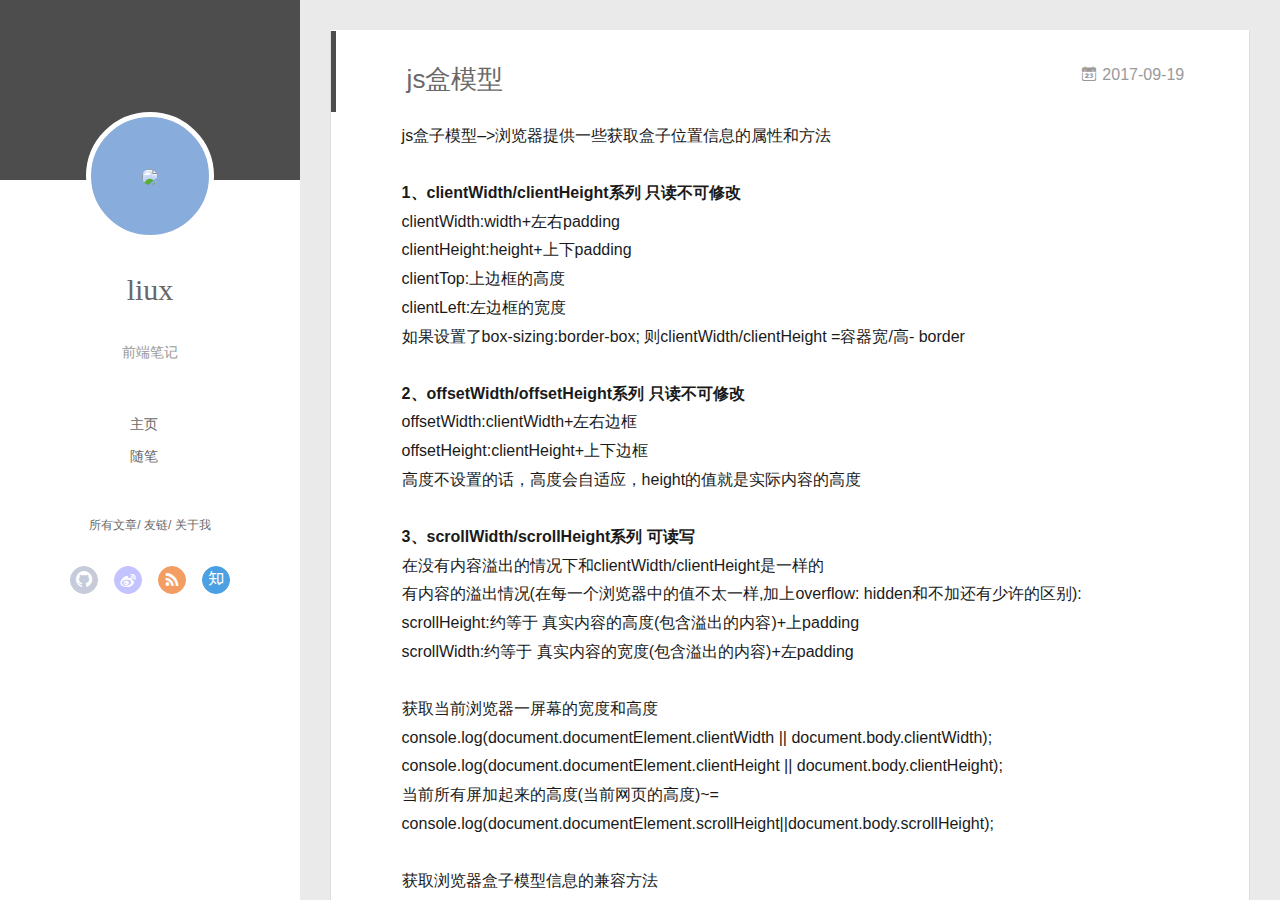
==== index.html @ c4d87fe6 "Site updated: 2017-09-19 15:49:30" ====
<!DOCTYPE html>
<html>
<head>
  <meta charset="utf-8">
  
  <meta name="renderer" content="webkit">
  <meta http-equiv="X-UA-Compatible" content="IE=edge" >
  <link rel="dns-prefetch" href="http://yoursite.com">
  <title>天意</title>
  <meta name="viewport" content="width=device-width, initial-scale=1, maximum-scale=1">
  <meta name="description" content="javaxcipt css3 html5">
<meta property="og:type" content="website">
<meta property="og:title" content="天意">
<meta property="og:url" content="http://yoursite.com/index.html">
<meta property="og:site_name" content="天意">
<meta property="og:description" content="javaxcipt css3 html5">
<meta property="og:locale" content="zh-Hans">
<meta name="twitter:card" content="summary">
<meta name="twitter:title" content="天意">
<meta name="twitter:description" content="javaxcipt css3 html5">
  
    <link rel="alternative" href="/atom.xml" title="天意" type="application/atom+xml">
  
  
    <link rel="icon" href="/favicon.png">
  
  <link rel="stylesheet" type="text/css" href="/./main.507b3a.css">
  <style type="text/css">
  
    #container.show {
      background: linear-gradient(200deg,#a0cfe4,#e8c37e);
    }
  </style>
  

  

</head>

<body>
  <div id="container" q-class="show:isCtnShow">
    <canvas id="anm-canvas" class="anm-canvas"></canvas>
    <div class="left-col" q-class="show:isShow">
      
<div class="overlay" style="background: #4d4d4d"></div>
<div class="intrude-less">
	<header id="header" class="inner">
		<a href="" class="profilepic">
			<img src="http://tva2.sinaimg.cn/crop.0.0.180.180.180/6e7da555jw1e8qgp5bmzyj2050050aa8.jpg" class="js-avatar">
		</a>
		<hgroup>
		  <h1 class="header-author"><a href="">liux</a></h1>
		</hgroup>
		
		<p class="header-subtitle">前端笔记</p>
		

		<nav class="header-menu">
			<ul>
			
				<li><a href="/">主页</a></li>
	        
				<li><a href="/tags/随笔/">随笔</a></li>
	        
			</ul>
		</nav>
		<nav class="header-smart-menu">
    		
    			
    			<a q-on="click: openSlider(e, 'innerArchive')" href="javascript:void(0)">所有文章</a>
    			
            
    			
    			<a q-on="click: openSlider(e, 'friends')" href="javascript:void(0)">友链</a>
    			
            
    			
    			<a q-on="click: openSlider(e, 'aboutme')" href="javascript:void(0)">关于我</a>
    			
            
		</nav>
		<nav class="header-nav">
			<div class="social">
				
					<a class="github" target="_blank" href="#" title="github"><i class="icon-github"></i></a>
		        
					<a class="weibo" target="_blank" href="#" title="weibo"><i class="icon-weibo"></i></a>
		        
					<a class="rss" target="_blank" href="#" title="rss"><i class="icon-rss"></i></a>
		        
					<a class="zhihu" target="_blank" href="#" title="zhihu"><i class="icon-zhihu"></i></a>
		        
			</div>
		</nav>
	</header>		
</div>

    </div>
    <div class="mid-col" q-class="show:isShow,hide:isShow|isFalse">
      
<nav id="mobile-nav">
  	<div class="overlay js-overlay" style="background: #4d4d4d"></div>
	<div class="btnctn js-mobile-btnctn">
  		<div class="slider-trigger list" q-on="click: openSlider(e)"><i class="icon icon-sort"></i></div>
	</div>
	<div class="intrude-less">
		<header id="header" class="inner">
			<div class="profilepic">
				<img src="http://tva2.sinaimg.cn/crop.0.0.180.180.180/6e7da555jw1e8qgp5bmzyj2050050aa8.jpg" class="js-avatar">
			</div>
			<hgroup>
			  <h1 class="header-author js-header-author">liux</h1>
			</hgroup>
			
			<p class="header-subtitle"><i class="icon icon-quo-left"></i>前端笔记<i class="icon icon-quo-right"></i></p>
			
			
			
				
			
				
			
			
			
			<nav class="header-nav">
				<div class="social">
					
						<a class="github" target="_blank" href="#" title="github"><i class="icon-github"></i></a>
			        
						<a class="weibo" target="_blank" href="#" title="weibo"><i class="icon-weibo"></i></a>
			        
						<a class="rss" target="_blank" href="#" title="rss"><i class="icon-rss"></i></a>
			        
						<a class="zhihu" target="_blank" href="#" title="zhihu"><i class="icon-zhihu"></i></a>
			        
				</div>
			</nav>

			<nav class="header-menu js-header-menu">
				<ul style="width: 50%">
				
				
					<li style="width: 50%"><a href="/">主页</a></li>
		        
					<li style="width: 50%"><a href="/tags/随笔/">随笔</a></li>
		        
				</ul>
			</nav>
		</header>				
	</div>
	<div class="mobile-mask" style="display:none" q-show="isShow"></div>
</nav>

      <div id="wrapper" class="body-wrap">
        <div class="menu-l">
          <div class="canvas-wrap">
            <canvas data-colors="#eaeaea" data-sectionHeight="100" data-contentId="js-content" id="myCanvas1" class="anm-canvas"></canvas>
          </div>
          <div id="js-content" class="content-ll">
            
  
    <article id="post-js盒模型" class="article article-type-post  article-index" itemscope itemprop="blogPost">
  <div class="article-inner">
    
      <header class="article-header">
        
  
    <h1 itemprop="name">
      <a class="article-title" href="/2017/09/undefined/js盒模型/">js盒模型</a>
    </h1>
  

        
        <a href="/2017/09/undefined/js盒模型/" class="archive-article-date">
  	<time datetime="2017-09-19T07:44:47.000Z" itemprop="datePublished"><i class="icon-calendar icon"></i>2017-09-19</time>
</a>
        
      </header>
    
    <div class="article-entry" itemprop="articleBody">
      
        <p>js盒子模型–&gt;浏览器提供一些获取盒子位置信息的属性和方法</p>
<p><strong>1、clientWidth/clientHeight系列 只读不可修改</strong><br>clientWidth:width+左右padding<br>clientHeight:height+上下padding<br>clientTop:上边框的高度<br>clientLeft:左边框的宽度<br>如果设置了box-sizing:border-box; 则clientWidth/clientHeight =容器宽/高- border</p>
<p><strong>2、offsetWidth/offsetHeight系列 只读不可修改</strong><br>offsetWidth:clientWidth+左右边框<br>offsetHeight:clientHeight+上下边框<br>高度不设置的话，高度会自适应，height的值就是实际内容的高度</p>
<p><strong>3、scrollWidth/scrollHeight系列 可读写</strong><br>在没有内容溢出的情况下和clientWidth/clientHeight是一样的<br>有内容的溢出情况(在每一个浏览器中的值不太一样,加上overflow: hidden和不加还有少许的区别):<br>scrollHeight:约等于 真实内容的高度(包含溢出的内容)+上padding<br>scrollWidth:约等于 真实内容的宽度(包含溢出的内容)+左padding</p>
<p>获取当前浏览器一屏幕的宽度和高度<br>console.log(document.documentElement.clientWidth || document.body.clientWidth);<br>console.log(document.documentElement.clientHeight || document.body.clientHeight);<br>当前所有屏加起来的高度(当前网页的高度)~=<br>console.log(document.documentElement.scrollHeight||document.body.scrollHeight);</p>
<p>获取浏览器盒子模型信息的兼容方法<br><figure class="highlight javascript"><table><tr><td class="gutter"><pre><div class="line">1</div><div class="line">2</div><div class="line">3</div><div class="line">4</div><div class="line">5</div><div class="line">6</div><div class="line">7</div><div class="line">8</div></pre></td><td class="code"><pre><div class="line"> <span class="function"><span class="keyword">function</span> <span class="title">win</span>(<span class="params">attr, value</span>) </span>&#123;</div><div class="line">    <span class="keyword">if</span> (<span class="keyword">typeof</span> value === <span class="string">"undefined"</span>) &#123;</div><div class="line">        <span class="keyword">return</span> <span class="built_in">document</span>.documentElement[attr] || <span class="built_in">document</span>.body[attr];</div><div class="line">    &#125; <span class="keyword">else</span> &#123;</div><div class="line">        <span class="built_in">document</span>.documentElement[attr] = value;</div><div class="line">        <span class="built_in">document</span>.body[attr] = value</div><div class="line">    &#125;</div><div class="line">&#125;</div></pre></td></tr></table></figure></p>

      

      
    </div>
    <div class="article-info article-info-index">
      
      
      

      
        <p class="article-more-link">
          <a class="article-more-a" href="/2017/09/undefined/js盒模型/">展开全文 >></a>
        </p>
      

      
      <div class="clearfix"></div>
    </div>
  </div>
</article>

<aside class="wrap-side-operation">
    <div class="mod-side-operation">
        
        <div class="jump-container" id="js-jump-container" style="display:none;">
            <a href="javascript:void(0)" class="mod-side-operation__jump-to-top">
                <i class="icon-font icon-back"></i>
            </a>
            <div id="js-jump-plan-container" class="jump-plan-container" style="top: -11px;">
                <i class="icon-font icon-plane jump-plane"></i>
            </div>
        </div>
        
        
    </div>
</aside>




  
  


          </div>
        </div>
      </div>
      <footer id="footer">
  <div class="outer">
    <div id="footer-info">
    	<div class="footer-left">
    		&copy; 2017 liux
    	</div>
      	<div class="footer-right">
      		<a href="http://hexo.io/" target="_blank">Hexo</a>  Theme <a href="https://github.com/litten/hexo-theme-yilia" target="_blank">Yilia</a> by Litten
      	</div>
    </div>
  </div>
</footer>
    </div>
    <script>
	var yiliaConfig = {
		mathjax: false,
		isHome: true,
		isPost: false,
		isArchive: false,
		isTag: false,
		isCategory: false,
		open_in_new: false,
		toc_hide_index: true,
		root: "/",
		innerArchive: true,
		showTags: false
	}
</script>

<script>!function(t){function n(e){if(r[e])return r[e].exports;var i=r[e]={exports:{},id:e,loaded:!1};return t[e].call(i.exports,i,i.exports,n),i.loaded=!0,i.exports}var r={};n.m=t,n.c=r,n.p="./",n(0)}([function(t,n,r){r(195),t.exports=r(191)},function(t,n,r){var e=r(3),i=r(52),o=r(27),u=r(28),c=r(53),f="prototype",a=function(t,n,r){var s,l,h,v,p=t&a.F,d=t&a.G,y=t&a.S,g=t&a.P,b=t&a.B,m=d?e:y?e[n]||(e[n]={}):(e[n]||{})[f],x=d?i:i[n]||(i[n]={}),w=x[f]||(x[f]={});d&&(r=n);for(s in r)l=!p&&m&&void 0!==m[s],h=(l?m:r)[s],v=b&&l?c(h,e):g&&"function"==typeof h?c(Function.call,h):h,m&&u(m,s,h,t&a.U),x[s]!=h&&o(x,s,v),g&&w[s]!=h&&(w[s]=h)};e.core=i,a.F=1,a.G=2,a.S=4,a.P=8,a.B=16,a.W=32,a.U=64,a.R=128,t.exports=a},function(t,n,r){var e=r(6);t.exports=function(t){if(!e(t))throw TypeError(t+" is not an object!");return t}},function(t,n){var r=t.exports="undefined"!=typeof window&&window.Math==Math?window:"undefined"!=typeof self&&self.Math==Math?self:Function("return this")();"number"==typeof __g&&(__g=r)},function(t,n){t.exports=function(t){try{return!!t()}catch(t){return!0}}},function(t,n){var r=t.exports="undefined"!=typeof window&&window.Math==Math?window:"undefined"!=typeof self&&self.Math==Math?self:Function("return this")();"number"==typeof __g&&(__g=r)},function(t,n){t.exports=function(t){return"object"==typeof t?null!==t:"function"==typeof t}},function(t,n,r){var e=r(126)("wks"),i=r(76),o=r(3).Symbol,u="function"==typeof o;(t.exports=function(t){return e[t]||(e[t]=u&&o[t]||(u?o:i)("Symbol."+t))}).store=e},function(t,n){var r={}.hasOwnProperty;t.exports=function(t,n){return r.call(t,n)}},function(t,n,r){var e=r(94),i=r(33);t.exports=function(t){return e(i(t))}},function(t,n,r){t.exports=!r(4)(function(){return 7!=Object.defineProperty({},"a",{get:function(){return 7}}).a})},function(t,n,r){var e=r(2),i=r(167),o=r(50),u=Object.defineProperty;n.f=r(10)?Object.defineProperty:function(t,n,r){if(e(t),n=o(n,!0),e(r),i)try{return u(t,n,r)}catch(t){}if("get"in r||"set"in r)throw TypeError("Accessors not supported!");return"value"in r&&(t[n]=r.value),t}},function(t,n,r){t.exports=!r(18)(function(){return 7!=Object.defineProperty({},"a",{get:function(){return 7}}).a})},function(t,n,r){var e=r(14),i=r(22);t.exports=r(12)?function(t,n,r){return e.f(t,n,i(1,r))}:function(t,n,r){return t[n]=r,t}},function(t,n,r){var e=r(20),i=r(58),o=r(42),u=Object.defineProperty;n.f=r(12)?Object.defineProperty:function(t,n,r){if(e(t),n=o(n,!0),e(r),i)try{return u(t,n,r)}catch(t){}if("get"in r||"set"in r)throw TypeError("Accessors not supported!");return"value"in r&&(t[n]=r.value),t}},function(t,n,r){var e=r(40)("wks"),i=r(23),o=r(5).Symbol,u="function"==typeof o;(t.exports=function(t){return e[t]||(e[t]=u&&o[t]||(u?o:i)("Symbol."+t))}).store=e},function(t,n,r){var e=r(67),i=Math.min;t.exports=function(t){return t>0?i(e(t),9007199254740991):0}},function(t,n,r){var e=r(46);t.exports=function(t){return Object(e(t))}},function(t,n){t.exports=function(t){try{return!!t()}catch(t){return!0}}},function(t,n,r){var e=r(63),i=r(34);t.exports=Object.keys||function(t){return e(t,i)}},function(t,n,r){var e=r(21);t.exports=function(t){if(!e(t))throw TypeError(t+" is not an object!");return t}},function(t,n){t.exports=function(t){return"object"==typeof t?null!==t:"function"==typeof t}},function(t,n){t.exports=function(t,n){return{enumerable:!(1&t),configurable:!(2&t),writable:!(4&t),value:n}}},function(t,n){var r=0,e=Math.random();t.exports=function(t){return"Symbol(".concat(void 0===t?"":t,")_",(++r+e).toString(36))}},function(t,n){var r={}.hasOwnProperty;t.exports=function(t,n){return r.call(t,n)}},function(t,n){var r=t.exports={version:"2.4.0"};"number"==typeof __e&&(__e=r)},function(t,n){t.exports=function(t){if("function"!=typeof t)throw TypeError(t+" is not a function!");return t}},function(t,n,r){var e=r(11),i=r(66);t.exports=r(10)?function(t,n,r){return e.f(t,n,i(1,r))}:function(t,n,r){return t[n]=r,t}},function(t,n,r){var e=r(3),i=r(27),o=r(24),u=r(76)("src"),c="toString",f=Function[c],a=(""+f).split(c);r(52).inspectSource=function(t){return f.call(t)},(t.exports=function(t,n,r,c){var f="function"==typeof r;f&&(o(r,"name")||i(r,"name",n)),t[n]!==r&&(f&&(o(r,u)||i(r,u,t[n]?""+t[n]:a.join(String(n)))),t===e?t[n]=r:c?t[n]?t[n]=r:i(t,n,r):(delete t[n],i(t,n,r)))})(Function.prototype,c,function(){return"function"==typeof this&&this[u]||f.call(this)})},function(t,n,r){var e=r(1),i=r(4),o=r(46),u=function(t,n,r,e){var i=String(o(t)),u="<"+n;return""!==r&&(u+=" "+r+'="'+String(e).replace(/"/g,"&quot;")+'"'),u+">"+i+"</"+n+">"};t.exports=function(t,n){var r={};r[t]=n(u),e(e.P+e.F*i(function(){var n=""[t]('"');return n!==n.toLowerCase()||n.split('"').length>3}),"String",r)}},function(t,n,r){var e=r(115),i=r(46);t.exports=function(t){return e(i(t))}},function(t,n,r){var e=r(116),i=r(66),o=r(30),u=r(50),c=r(24),f=r(167),a=Object.getOwnPropertyDescriptor;n.f=r(10)?a:function(t,n){if(t=o(t),n=u(n,!0),f)try{return a(t,n)}catch(t){}if(c(t,n))return i(!e.f.call(t,n),t[n])}},function(t,n,r){var e=r(24),i=r(17),o=r(145)("IE_PROTO"),u=Object.prototype;t.exports=Object.getPrototypeOf||function(t){return t=i(t),e(t,o)?t[o]:"function"==typeof t.constructor&&t instanceof t.constructor?t.constructor.prototype:t instanceof Object?u:null}},function(t,n){t.exports=function(t){if(void 0==t)throw TypeError("Can't call method on  "+t);return t}},function(t,n){t.exports="constructor,hasOwnProperty,isPrototypeOf,propertyIsEnumerable,toLocaleString,toString,valueOf".split(",")},function(t,n){t.exports={}},function(t,n){t.exports=!0},function(t,n){n.f={}.propertyIsEnumerable},function(t,n,r){var e=r(14).f,i=r(8),o=r(15)("toStringTag");t.exports=function(t,n,r){t&&!i(t=r?t:t.prototype,o)&&e(t,o,{configurable:!0,value:n})}},function(t,n,r){var e=r(40)("keys"),i=r(23);t.exports=function(t){return e[t]||(e[t]=i(t))}},function(t,n,r){var e=r(5),i="__core-js_shared__",o=e[i]||(e[i]={});t.exports=function(t){return o[t]||(o[t]={})}},function(t,n){var r=Math.ceil,e=Math.floor;t.exports=function(t){return isNaN(t=+t)?0:(t>0?e:r)(t)}},function(t,n,r){var e=r(21);t.exports=function(t,n){if(!e(t))return t;var r,i;if(n&&"function"==typeof(r=t.toString)&&!e(i=r.call(t)))return i;if("function"==typeof(r=t.valueOf)&&!e(i=r.call(t)))return i;if(!n&&"function"==typeof(r=t.toString)&&!e(i=r.call(t)))return i;throw TypeError("Can't convert object to primitive value")}},function(t,n,r){var e=r(5),i=r(25),o=r(36),u=r(44),c=r(14).f;t.exports=function(t){var n=i.Symbol||(i.Symbol=o?{}:e.Symbol||{});"_"==t.charAt(0)||t in n||c(n,t,{value:u.f(t)})}},function(t,n,r){n.f=r(15)},function(t,n){var r={}.toString;t.exports=function(t){return r.call(t).slice(8,-1)}},function(t,n){t.exports=function(t){if(void 0==t)throw TypeError("Can't call method on  "+t);return t}},function(t,n,r){var e=r(4);t.exports=function(t,n){return!!t&&e(function(){n?t.call(null,function(){},1):t.call(null)})}},function(t,n,r){var e=r(53),i=r(115),o=r(17),u=r(16),c=r(203);t.exports=function(t,n){var r=1==t,f=2==t,a=3==t,s=4==t,l=6==t,h=5==t||l,v=n||c;return function(n,c,p){for(var d,y,g=o(n),b=i(g),m=e(c,p,3),x=u(b.length),w=0,S=r?v(n,x):f?v(n,0):void 0;x>w;w++)if((h||w in b)&&(d=b[w],y=m(d,w,g),t))if(r)S[w]=y;else if(y)switch(t){case 3:return!0;case 5:return d;case 6:return w;case 2:S.push(d)}else if(s)return!1;return l?-1:a||s?s:S}}},function(t,n,r){var e=r(1),i=r(52),o=r(4);t.exports=function(t,n){var r=(i.Object||{})[t]||Object[t],u={};u[t]=n(r),e(e.S+e.F*o(function(){r(1)}),"Object",u)}},function(t,n,r){var e=r(6);t.exports=function(t,n){if(!e(t))return t;var r,i;if(n&&"function"==typeof(r=t.toString)&&!e(i=r.call(t)))return i;if("function"==typeof(r=t.valueOf)&&!e(i=r.call(t)))return i;if(!n&&"function"==typeof(r=t.toString)&&!e(i=r.call(t)))return i;throw TypeError("Can't convert object to primitive value")}},function(t,n,r){var e=r(5),i=r(25),o=r(91),u=r(13),c="prototype",f=function(t,n,r){var a,s,l,h=t&f.F,v=t&f.G,p=t&f.S,d=t&f.P,y=t&f.B,g=t&f.W,b=v?i:i[n]||(i[n]={}),m=b[c],x=v?e:p?e[n]:(e[n]||{})[c];v&&(r=n);for(a in r)(s=!h&&x&&void 0!==x[a])&&a in b||(l=s?x[a]:r[a],b[a]=v&&"function"!=typeof x[a]?r[a]:y&&s?o(l,e):g&&x[a]==l?function(t){var n=function(n,r,e){if(this instanceof t){switch(arguments.length){case 0:return new t;case 1:return new t(n);case 2:return new t(n,r)}return new t(n,r,e)}return t.apply(this,arguments)};return n[c]=t[c],n}(l):d&&"function"==typeof l?o(Function.call,l):l,d&&((b.virtual||(b.virtual={}))[a]=l,t&f.R&&m&&!m[a]&&u(m,a,l)))};f.F=1,f.G=2,f.S=4,f.P=8,f.B=16,f.W=32,f.U=64,f.R=128,t.exports=f},function(t,n){var r=t.exports={version:"2.4.0"};"number"==typeof __e&&(__e=r)},function(t,n,r){var e=r(26);t.exports=function(t,n,r){if(e(t),void 0===n)return t;switch(r){case 1:return function(r){return t.call(n,r)};case 2:return function(r,e){return t.call(n,r,e)};case 3:return function(r,e,i){return t.call(n,r,e,i)}}return function(){return t.apply(n,arguments)}}},function(t,n,r){var e=r(183),i=r(1),o=r(126)("metadata"),u=o.store||(o.store=new(r(186))),c=function(t,n,r){var i=u.get(t);if(!i){if(!r)return;u.set(t,i=new e)}var o=i.get(n);if(!o){if(!r)return;i.set(n,o=new e)}return o},f=function(t,n,r){var e=c(n,r,!1);return void 0!==e&&e.has(t)},a=function(t,n,r){var e=c(n,r,!1);return void 0===e?void 0:e.get(t)},s=function(t,n,r,e){c(r,e,!0).set(t,n)},l=function(t,n){var r=c(t,n,!1),e=[];return r&&r.forEach(function(t,n){e.push(n)}),e},h=function(t){return void 0===t||"symbol"==typeof t?t:String(t)},v=function(t){i(i.S,"Reflect",t)};t.exports={store:u,map:c,has:f,get:a,set:s,keys:l,key:h,exp:v}},function(t,n,r){"use strict";if(r(10)){var e=r(69),i=r(3),o=r(4),u=r(1),c=r(127),f=r(152),a=r(53),s=r(68),l=r(66),h=r(27),v=r(73),p=r(67),d=r(16),y=r(75),g=r(50),b=r(24),m=r(180),x=r(114),w=r(6),S=r(17),_=r(137),O=r(70),E=r(32),P=r(71).f,j=r(154),F=r(76),M=r(7),A=r(48),N=r(117),T=r(146),I=r(155),k=r(80),L=r(123),R=r(74),C=r(130),W=r(160),D=r(11),U=r(31),G=D.f,B=U.f,V=i.RangeError,z=i.TypeError,q=i.Uint8Array,K="ArrayBuffer",Y="Shared"+K,J="BYTES_PER_ELEMENT",H="prototype",$=Array[H],X=f.ArrayBuffer,Q=f.DataView,Z=A(0),tt=A(2),nt=A(3),rt=A(4),et=A(5),it=A(6),ot=N(!0),ut=N(!1),ct=I.values,ft=I.keys,at=I.entries,st=$.lastIndexOf,lt=$.reduce,ht=$.reduceRight,vt=$.join,pt=$.sort,dt=$.slice,yt=$.toString,gt=$.toLocaleString,bt=M("iterator"),mt=M("toStringTag"),xt=F("typed_constructor"),wt=F("def_constructor"),St=c.CONSTR,_t=c.TYPED,Ot=c.VIEW,Et="Wrong length!",Pt=A(1,function(t,n){return Tt(T(t,t[wt]),n)}),jt=o(function(){return 1===new q(new Uint16Array([1]).buffer)[0]}),Ft=!!q&&!!q[H].set&&o(function(){new q(1).set({})}),Mt=function(t,n){if(void 0===t)throw z(Et);var r=+t,e=d(t);if(n&&!m(r,e))throw V(Et);return e},At=function(t,n){var r=p(t);if(r<0||r%n)throw V("Wrong offset!");return r},Nt=function(t){if(w(t)&&_t in t)return t;throw z(t+" is not a typed array!")},Tt=function(t,n){if(!(w(t)&&xt in t))throw z("It is not a typed array constructor!");return new t(n)},It=function(t,n){return kt(T(t,t[wt]),n)},kt=function(t,n){for(var r=0,e=n.length,i=Tt(t,e);e>r;)i[r]=n[r++];return i},Lt=function(t,n,r){G(t,n,{get:function(){return this._d[r]}})},Rt=function(t){var n,r,e,i,o,u,c=S(t),f=arguments.length,s=f>1?arguments[1]:void 0,l=void 0!==s,h=j(c);if(void 0!=h&&!_(h)){for(u=h.call(c),e=[],n=0;!(o=u.next()).done;n++)e.push(o.value);c=e}for(l&&f>2&&(s=a(s,arguments[2],2)),n=0,r=d(c.length),i=Tt(this,r);r>n;n++)i[n]=l?s(c[n],n):c[n];return i},Ct=function(){for(var t=0,n=arguments.length,r=Tt(this,n);n>t;)r[t]=arguments[t++];return r},Wt=!!q&&o(function(){gt.call(new q(1))}),Dt=function(){return gt.apply(Wt?dt.call(Nt(this)):Nt(this),arguments)},Ut={copyWithin:function(t,n){return W.call(Nt(this),t,n,arguments.length>2?arguments[2]:void 0)},every:function(t){return rt(Nt(this),t,arguments.length>1?arguments[1]:void 0)},fill:function(t){return C.apply(Nt(this),arguments)},filter:function(t){return It(this,tt(Nt(this),t,arguments.length>1?arguments[1]:void 0))},find:function(t){return et(Nt(this),t,arguments.length>1?arguments[1]:void 0)},findIndex:function(t){return it(Nt(this),t,arguments.length>1?arguments[1]:void 0)},forEach:function(t){Z(Nt(this),t,arguments.length>1?arguments[1]:void 0)},indexOf:function(t){return ut(Nt(this),t,arguments.length>1?arguments[1]:void 0)},includes:function(t){return ot(Nt(this),t,arguments.length>1?arguments[1]:void 0)},join:function(t){return vt.apply(Nt(this),arguments)},lastIndexOf:function(t){return st.apply(Nt(this),arguments)},map:function(t){return Pt(Nt(this),t,arguments.length>1?arguments[1]:void 0)},reduce:function(t){return lt.apply(Nt(this),arguments)},reduceRight:function(t){return ht.apply(Nt(this),arguments)},reverse:function(){for(var t,n=this,r=Nt(n).length,e=Math.floor(r/2),i=0;i<e;)t=n[i],n[i++]=n[--r],n[r]=t;return n},some:function(t){return nt(Nt(this),t,arguments.length>1?arguments[1]:void 0)},sort:function(t){return pt.call(Nt(this),t)},subarray:function(t,n){var r=Nt(this),e=r.length,i=y(t,e);return new(T(r,r[wt]))(r.buffer,r.byteOffset+i*r.BYTES_PER_ELEMENT,d((void 0===n?e:y(n,e))-i))}},Gt=function(t,n){return It(this,dt.call(Nt(this),t,n))},Bt=function(t){Nt(this);var n=At(arguments[1],1),r=this.length,e=S(t),i=d(e.length),o=0;if(i+n>r)throw V(Et);for(;o<i;)this[n+o]=e[o++]},Vt={entries:function(){return at.call(Nt(this))},keys:function(){return ft.call(Nt(this))},values:function(){return ct.call(Nt(this))}},zt=function(t,n){return w(t)&&t[_t]&&"symbol"!=typeof n&&n in t&&String(+n)==String(n)},qt=function(t,n){return zt(t,n=g(n,!0))?l(2,t[n]):B(t,n)},Kt=function(t,n,r){return!(zt(t,n=g(n,!0))&&w(r)&&b(r,"value"))||b(r,"get")||b(r,"set")||r.configurable||b(r,"writable")&&!r.writable||b(r,"enumerable")&&!r.enumerable?G(t,n,r):(t[n]=r.value,t)};St||(U.f=qt,D.f=Kt),u(u.S+u.F*!St,"Object",{getOwnPropertyDescriptor:qt,defineProperty:Kt}),o(function(){yt.call({})})&&(yt=gt=function(){return vt.call(this)});var Yt=v({},Ut);v(Yt,Vt),h(Yt,bt,Vt.values),v(Yt,{slice:Gt,set:Bt,constructor:function(){},toString:yt,toLocaleString:Dt}),Lt(Yt,"buffer","b"),Lt(Yt,"byteOffset","o"),Lt(Yt,"byteLength","l"),Lt(Yt,"length","e"),G(Yt,mt,{get:function(){return this[_t]}}),t.exports=function(t,n,r,f){f=!!f;var a=t+(f?"Clamped":"")+"Array",l="Uint8Array"!=a,v="get"+t,p="set"+t,y=i[a],g=y||{},b=y&&E(y),m=!y||!c.ABV,S={},_=y&&y[H],j=function(t,r){var e=t._d;return e.v[v](r*n+e.o,jt)},F=function(t,r,e){var i=t._d;f&&(e=(e=Math.round(e))<0?0:e>255?255:255&e),i.v[p](r*n+i.o,e,jt)},M=function(t,n){G(t,n,{get:function(){return j(this,n)},set:function(t){return F(this,n,t)},enumerable:!0})};m?(y=r(function(t,r,e,i){s(t,y,a,"_d");var o,u,c,f,l=0,v=0;if(w(r)){if(!(r instanceof X||(f=x(r))==K||f==Y))return _t in r?kt(y,r):Rt.call(y,r);o=r,v=At(e,n);var p=r.byteLength;if(void 0===i){if(p%n)throw V(Et);if((u=p-v)<0)throw V(Et)}else if((u=d(i)*n)+v>p)throw V(Et);c=u/n}else c=Mt(r,!0),u=c*n,o=new X(u);for(h(t,"_d",{b:o,o:v,l:u,e:c,v:new Q(o)});l<c;)M(t,l++)}),_=y[H]=O(Yt),h(_,"constructor",y)):L(function(t){new y(null),new y(t)},!0)||(y=r(function(t,r,e,i){s(t,y,a);var o;return w(r)?r instanceof X||(o=x(r))==K||o==Y?void 0!==i?new g(r,At(e,n),i):void 0!==e?new g(r,At(e,n)):new g(r):_t in r?kt(y,r):Rt.call(y,r):new g(Mt(r,l))}),Z(b!==Function.prototype?P(g).concat(P(b)):P(g),function(t){t in y||h(y,t,g[t])}),y[H]=_,e||(_.constructor=y));var A=_[bt],N=!!A&&("values"==A.name||void 0==A.name),T=Vt.values;h(y,xt,!0),h(_,_t,a),h(_,Ot,!0),h(_,wt,y),(f?new y(1)[mt]==a:mt in _)||G(_,mt,{get:function(){return a}}),S[a]=y,u(u.G+u.W+u.F*(y!=g),S),u(u.S,a,{BYTES_PER_ELEMENT:n,from:Rt,of:Ct}),J in _||h(_,J,n),u(u.P,a,Ut),R(a),u(u.P+u.F*Ft,a,{set:Bt}),u(u.P+u.F*!N,a,Vt),u(u.P+u.F*(_.toString!=yt),a,{toString:yt}),u(u.P+u.F*o(function(){new y(1).slice()}),a,{slice:Gt}),u(u.P+u.F*(o(function(){return[1,2].toLocaleString()!=new y([1,2]).toLocaleString()})||!o(function(){_.toLocaleString.call([1,2])})),a,{toLocaleString:Dt}),k[a]=N?A:T,e||N||h(_,bt,T)}}else t.exports=function(){}},function(t,n){var r={}.toString;t.exports=function(t){return r.call(t).slice(8,-1)}},function(t,n,r){var e=r(21),i=r(5).document,o=e(i)&&e(i.createElement);t.exports=function(t){return o?i.createElement(t):{}}},function(t,n,r){t.exports=!r(12)&&!r(18)(function(){return 7!=Object.defineProperty(r(57)("div"),"a",{get:function(){return 7}}).a})},function(t,n,r){"use strict";var e=r(36),i=r(51),o=r(64),u=r(13),c=r(8),f=r(35),a=r(96),s=r(38),l=r(103),h=r(15)("iterator"),v=!([].keys&&"next"in[].keys()),p="keys",d="values",y=function(){return this};t.exports=function(t,n,r,g,b,m,x){a(r,n,g);var w,S,_,O=function(t){if(!v&&t in F)return F[t];switch(t){case p:case d:return function(){return new r(this,t)}}return function(){return new r(this,t)}},E=n+" Iterator",P=b==d,j=!1,F=t.prototype,M=F[h]||F["@@iterator"]||b&&F[b],A=M||O(b),N=b?P?O("entries"):A:void 0,T="Array"==n?F.entries||M:M;if(T&&(_=l(T.call(new t)))!==Object.prototype&&(s(_,E,!0),e||c(_,h)||u(_,h,y)),P&&M&&M.name!==d&&(j=!0,A=function(){return M.call(this)}),e&&!x||!v&&!j&&F[h]||u(F,h,A),f[n]=A,f[E]=y,b)if(w={values:P?A:O(d),keys:m?A:O(p),entries:N},x)for(S in w)S in F||o(F,S,w[S]);else i(i.P+i.F*(v||j),n,w);return w}},function(t,n,r){var e=r(20),i=r(100),o=r(34),u=r(39)("IE_PROTO"),c=function(){},f="prototype",a=function(){var t,n=r(57)("iframe"),e=o.length;for(n.style.display="none",r(93).appendChild(n),n.src="javascript:",t=n.contentWindow.document,t.open(),t.write("<script>document.F=Object<\/script>"),t.close(),a=t.F;e--;)delete a[f][o[e]];return a()};t.exports=Object.create||function(t,n){var r;return null!==t?(c[f]=e(t),r=new c,c[f]=null,r[u]=t):r=a(),void 0===n?r:i(r,n)}},function(t,n,r){var e=r(63),i=r(34).concat("length","prototype");n.f=Object.getOwnPropertyNames||function(t){return e(t,i)}},function(t,n){n.f=Object.getOwnPropertySymbols},function(t,n,r){var e=r(8),i=r(9),o=r(90)(!1),u=r(39)("IE_PROTO");t.exports=function(t,n){var r,c=i(t),f=0,a=[];for(r in c)r!=u&&e(c,r)&&a.push(r);for(;n.length>f;)e(c,r=n[f++])&&(~o(a,r)||a.push(r));return a}},function(t,n,r){t.exports=r(13)},function(t,n,r){var e=r(76)("meta"),i=r(6),o=r(24),u=r(11).f,c=0,f=Object.isExtensible||function(){return!0},a=!r(4)(function(){return f(Object.preventExtensions({}))}),s=function(t){u(t,e,{value:{i:"O"+ ++c,w:{}}})},l=function(t,n){if(!i(t))return"symbol"==typeof t?t:("string"==typeof t?"S":"P")+t;if(!o(t,e)){if(!f(t))return"F";if(!n)return"E";s(t)}return t[e].i},h=function(t,n){if(!o(t,e)){if(!f(t))return!0;if(!n)return!1;s(t)}return t[e].w},v=function(t){return a&&p.NEED&&f(t)&&!o(t,e)&&s(t),t},p=t.exports={KEY:e,NEED:!1,fastKey:l,getWeak:h,onFreeze:v}},function(t,n){t.exports=function(t,n){return{enumerable:!(1&t),configurable:!(2&t),writable:!(4&t),value:n}}},function(t,n){var r=Math.ceil,e=Math.floor;t.exports=function(t){return isNaN(t=+t)?0:(t>0?e:r)(t)}},function(t,n){t.exports=function(t,n,r,e){if(!(t instanceof n)||void 0!==e&&e in t)throw TypeError(r+": incorrect invocation!");return t}},function(t,n){t.exports=!1},function(t,n,r){var e=r(2),i=r(173),o=r(133),u=r(145)("IE_PROTO"),c=function(){},f="prototype",a=function(){var t,n=r(132)("iframe"),e=o.length;for(n.style.display="none",r(135).appendChild(n),n.src="javascript:",t=n.contentWindow.document,t.open(),t.write("<script>document.F=Object<\/script>"),t.close(),a=t.F;e--;)delete a[f][o[e]];return a()};t.exports=Object.create||function(t,n){var r;return null!==t?(c[f]=e(t),r=new c,c[f]=null,r[u]=t):r=a(),void 0===n?r:i(r,n)}},function(t,n,r){var e=r(175),i=r(133).concat("length","prototype");n.f=Object.getOwnPropertyNames||function(t){return e(t,i)}},function(t,n,r){var e=r(175),i=r(133);t.exports=Object.keys||function(t){return e(t,i)}},function(t,n,r){var e=r(28);t.exports=function(t,n,r){for(var i in n)e(t,i,n[i],r);return t}},function(t,n,r){"use strict";var e=r(3),i=r(11),o=r(10),u=r(7)("species");t.exports=function(t){var n=e[t];o&&n&&!n[u]&&i.f(n,u,{configurable:!0,get:function(){return this}})}},function(t,n,r){var e=r(67),i=Math.max,o=Math.min;t.exports=function(t,n){return t=e(t),t<0?i(t+n,0):o(t,n)}},function(t,n){var r=0,e=Math.random();t.exports=function(t){return"Symbol(".concat(void 0===t?"":t,")_",(++r+e).toString(36))}},function(t,n,r){var e=r(33);t.exports=function(t){return Object(e(t))}},function(t,n,r){var e=r(7)("unscopables"),i=Array.prototype;void 0==i[e]&&r(27)(i,e,{}),t.exports=function(t){i[e][t]=!0}},function(t,n,r){var e=r(53),i=r(169),o=r(137),u=r(2),c=r(16),f=r(154),a={},s={},n=t.exports=function(t,n,r,l,h){var v,p,d,y,g=h?function(){return t}:f(t),b=e(r,l,n?2:1),m=0;if("function"!=typeof g)throw TypeError(t+" is not iterable!");if(o(g)){for(v=c(t.length);v>m;m++)if((y=n?b(u(p=t[m])[0],p[1]):b(t[m]))===a||y===s)return y}else for(d=g.call(t);!(p=d.next()).done;)if((y=i(d,b,p.value,n))===a||y===s)return y};n.BREAK=a,n.RETURN=s},function(t,n){t.exports={}},function(t,n,r){var e=r(11).f,i=r(24),o=r(7)("toStringTag");t.exports=function(t,n,r){t&&!i(t=r?t:t.prototype,o)&&e(t,o,{configurable:!0,value:n})}},function(t,n,r){var e=r(1),i=r(46),o=r(4),u=r(150),c="["+u+"]",f="​",a=RegExp("^"+c+c+"*"),s=RegExp(c+c+"*$"),l=function(t,n,r){var i={},c=o(function(){return!!u[t]()||f[t]()!=f}),a=i[t]=c?n(h):u[t];r&&(i[r]=a),e(e.P+e.F*c,"String",i)},h=l.trim=function(t,n){return t=String(i(t)),1&n&&(t=t.replace(a,"")),2&n&&(t=t.replace(s,"")),t};t.exports=l},function(t,n,r){t.exports={default:r(86),__esModule:!0}},function(t,n,r){t.exports={default:r(87),__esModule:!0}},function(t,n,r){"use strict";function e(t){return t&&t.__esModule?t:{default:t}}n.__esModule=!0;var i=r(84),o=e(i),u=r(83),c=e(u),f="function"==typeof c.default&&"symbol"==typeof o.default?function(t){return typeof t}:function(t){return t&&"function"==typeof c.default&&t.constructor===c.default&&t!==c.default.prototype?"symbol":typeof t};n.default="function"==typeof c.default&&"symbol"===f(o.default)?function(t){return void 0===t?"undefined":f(t)}:function(t){return t&&"function"==typeof c.default&&t.constructor===c.default&&t!==c.default.prototype?"symbol":void 0===t?"undefined":f(t)}},function(t,n,r){r(110),r(108),r(111),r(112),t.exports=r(25).Symbol},function(t,n,r){r(109),r(113),t.exports=r(44).f("iterator")},function(t,n){t.exports=function(t){if("function"!=typeof t)throw TypeError(t+" is not a function!");return t}},function(t,n){t.exports=function(){}},function(t,n,r){var e=r(9),i=r(106),o=r(105);t.exports=function(t){return function(n,r,u){var c,f=e(n),a=i(f.length),s=o(u,a);if(t&&r!=r){for(;a>s;)if((c=f[s++])!=c)return!0}else for(;a>s;s++)if((t||s in f)&&f[s]===r)return t||s||0;return!t&&-1}}},function(t,n,r){var e=r(88);t.exports=function(t,n,r){if(e(t),void 0===n)return t;switch(r){case 1:return function(r){return t.call(n,r)};case 2:return function(r,e){return t.call(n,r,e)};case 3:return function(r,e,i){return t.call(n,r,e,i)}}return function(){return t.apply(n,arguments)}}},function(t,n,r){var e=r(19),i=r(62),o=r(37);t.exports=function(t){var n=e(t),r=i.f;if(r)for(var u,c=r(t),f=o.f,a=0;c.length>a;)f.call(t,u=c[a++])&&n.push(u);return n}},function(t,n,r){t.exports=r(5).document&&document.documentElement},function(t,n,r){var e=r(56);t.exports=Object("z").propertyIsEnumerable(0)?Object:function(t){return"String"==e(t)?t.split(""):Object(t)}},function(t,n,r){var e=r(56);t.exports=Array.isArray||function(t){return"Array"==e(t)}},function(t,n,r){"use strict";var e=r(60),i=r(22),o=r(38),u={};r(13)(u,r(15)("iterator"),function(){return this}),t.exports=function(t,n,r){t.prototype=e(u,{next:i(1,r)}),o(t,n+" Iterator")}},function(t,n){t.exports=function(t,n){return{value:n,done:!!t}}},function(t,n,r){var e=r(19),i=r(9);t.exports=function(t,n){for(var r,o=i(t),u=e(o),c=u.length,f=0;c>f;)if(o[r=u[f++]]===n)return r}},function(t,n,r){var e=r(23)("meta"),i=r(21),o=r(8),u=r(14).f,c=0,f=Object.isExtensible||function(){return!0},a=!r(18)(function(){return f(Object.preventExtensions({}))}),s=function(t){u(t,e,{value:{i:"O"+ ++c,w:{}}})},l=function(t,n){if(!i(t))return"symbol"==typeof t?t:("string"==typeof t?"S":"P")+t;if(!o(t,e)){if(!f(t))return"F";if(!n)return"E";s(t)}return t[e].i},h=function(t,n){if(!o(t,e)){if(!f(t))return!0;if(!n)return!1;s(t)}return t[e].w},v=function(t){return a&&p.NEED&&f(t)&&!o(t,e)&&s(t),t},p=t.exports={KEY:e,NEED:!1,fastKey:l,getWeak:h,onFreeze:v}},function(t,n,r){var e=r(14),i=r(20),o=r(19);t.exports=r(12)?Object.defineProperties:function(t,n){i(t);for(var r,u=o(n),c=u.length,f=0;c>f;)e.f(t,r=u[f++],n[r]);return t}},function(t,n,r){var e=r(37),i=r(22),o=r(9),u=r(42),c=r(8),f=r(58),a=Object.getOwnPropertyDescriptor;n.f=r(12)?a:function(t,n){if(t=o(t),n=u(n,!0),f)try{return a(t,n)}catch(t){}if(c(t,n))return i(!e.f.call(t,n),t[n])}},function(t,n,r){var e=r(9),i=r(61).f,o={}.toString,u="object"==typeof window&&window&&Object.getOwnPropertyNames?Object.getOwnPropertyNames(window):[],c=function(t){try{return i(t)}catch(t){return u.slice()}};t.exports.f=function(t){return u&&"[object Window]"==o.call(t)?c(t):i(e(t))}},function(t,n,r){var e=r(8),i=r(77),o=r(39)("IE_PROTO"),u=Object.prototype;t.exports=Object.getPrototypeOf||function(t){return t=i(t),e(t,o)?t[o]:"function"==typeof t.constructor&&t instanceof t.constructor?t.constructor.prototype:t instanceof Object?u:null}},function(t,n,r){var e=r(41),i=r(33);t.exports=function(t){return function(n,r){var o,u,c=String(i(n)),f=e(r),a=c.length;return f<0||f>=a?t?"":void 0:(o=c.charCodeAt(f),o<55296||o>56319||f+1===a||(u=c.charCodeAt(f+1))<56320||u>57343?t?c.charAt(f):o:t?c.slice(f,f+2):u-56320+(o-55296<<10)+65536)}}},function(t,n,r){var e=r(41),i=Math.max,o=Math.min;t.exports=function(t,n){return t=e(t),t<0?i(t+n,0):o(t,n)}},function(t,n,r){var e=r(41),i=Math.min;t.exports=function(t){return t>0?i(e(t),9007199254740991):0}},function(t,n,r){"use strict";var e=r(89),i=r(97),o=r(35),u=r(9);t.exports=r(59)(Array,"Array",function(t,n){this._t=u(t),this._i=0,this._k=n},function(){var t=this._t,n=this._k,r=this._i++;return!t||r>=t.length?(this._t=void 0,i(1)):"keys"==n?i(0,r):"values"==n?i(0,t[r]):i(0,[r,t[r]])},"values"),o.Arguments=o.Array,e("keys"),e("values"),e("entries")},function(t,n){},function(t,n,r){"use strict";var e=r(104)(!0);r(59)(String,"String",function(t){this._t=String(t),this._i=0},function(){var t,n=this._t,r=this._i;return r>=n.length?{value:void 0,done:!0}:(t=e(n,r),this._i+=t.length,{value:t,done:!1})})},function(t,n,r){"use strict";var e=r(5),i=r(8),o=r(12),u=r(51),c=r(64),f=r(99).KEY,a=r(18),s=r(40),l=r(38),h=r(23),v=r(15),p=r(44),d=r(43),y=r(98),g=r(92),b=r(95),m=r(20),x=r(9),w=r(42),S=r(22),_=r(60),O=r(102),E=r(101),P=r(14),j=r(19),F=E.f,M=P.f,A=O.f,N=e.Symbol,T=e.JSON,I=T&&T.stringify,k="prototype",L=v("_hidden"),R=v("toPrimitive"),C={}.propertyIsEnumerable,W=s("symbol-registry"),D=s("symbols"),U=s("op-symbols"),G=Object[k],B="function"==typeof N,V=e.QObject,z=!V||!V[k]||!V[k].findChild,q=o&&a(function(){return 7!=_(M({},"a",{get:function(){return M(this,"a",{value:7}).a}})).a})?function(t,n,r){var e=F(G,n);e&&delete G[n],M(t,n,r),e&&t!==G&&M(G,n,e)}:M,K=function(t){var n=D[t]=_(N[k]);return n._k=t,n},Y=B&&"symbol"==typeof N.iterator?function(t){return"symbol"==typeof t}:function(t){return t instanceof N},J=function(t,n,r){return t===G&&J(U,n,r),m(t),n=w(n,!0),m(r),i(D,n)?(r.enumerable?(i(t,L)&&t[L][n]&&(t[L][n]=!1),r=_(r,{enumerable:S(0,!1)})):(i(t,L)||M(t,L,S(1,{})),t[L][n]=!0),q(t,n,r)):M(t,n,r)},H=function(t,n){m(t);for(var r,e=g(n=x(n)),i=0,o=e.length;o>i;)J(t,r=e[i++],n[r]);return t},$=function(t,n){return void 0===n?_(t):H(_(t),n)},X=function(t){var n=C.call(this,t=w(t,!0));return!(this===G&&i(D,t)&&!i(U,t))&&(!(n||!i(this,t)||!i(D,t)||i(this,L)&&this[L][t])||n)},Q=function(t,n){if(t=x(t),n=w(n,!0),t!==G||!i(D,n)||i(U,n)){var r=F(t,n);return!r||!i(D,n)||i(t,L)&&t[L][n]||(r.enumerable=!0),r}},Z=function(t){for(var n,r=A(x(t)),e=[],o=0;r.length>o;)i(D,n=r[o++])||n==L||n==f||e.push(n);return e},tt=function(t){for(var n,r=t===G,e=A(r?U:x(t)),o=[],u=0;e.length>u;)!i(D,n=e[u++])||r&&!i(G,n)||o.push(D[n]);return o};B||(N=function(){if(this instanceof N)throw TypeError("Symbol is not a constructor!");var t=h(arguments.length>0?arguments[0]:void 0),n=function(r){this===G&&n.call(U,r),i(this,L)&&i(this[L],t)&&(this[L][t]=!1),q(this,t,S(1,r))};return o&&z&&q(G,t,{configurable:!0,set:n}),K(t)},c(N[k],"toString",function(){return this._k}),E.f=Q,P.f=J,r(61).f=O.f=Z,r(37).f=X,r(62).f=tt,o&&!r(36)&&c(G,"propertyIsEnumerable",X,!0),p.f=function(t){return K(v(t))}),u(u.G+u.W+u.F*!B,{Symbol:N});for(var nt="hasInstance,isConcatSpreadable,iterator,match,replace,search,species,split,toPrimitive,toStringTag,unscopables".split(","),rt=0;nt.length>rt;)v(nt[rt++]);for(var nt=j(v.store),rt=0;nt.length>rt;)d(nt[rt++]);u(u.S+u.F*!B,"Symbol",{for:function(t){return i(W,t+="")?W[t]:W[t]=N(t)},keyFor:function(t){if(Y(t))return y(W,t);throw TypeError(t+" is not a symbol!")},useSetter:function(){z=!0},useSimple:function(){z=!1}}),u(u.S+u.F*!B,"Object",{create:$,defineProperty:J,defineProperties:H,getOwnPropertyDescriptor:Q,getOwnPropertyNames:Z,getOwnPropertySymbols:tt}),T&&u(u.S+u.F*(!B||a(function(){var t=N();return"[null]"!=I([t])||"{}"!=I({a:t})||"{}"!=I(Object(t))})),"JSON",{stringify:function(t){if(void 0!==t&&!Y(t)){for(var n,r,e=[t],i=1;arguments.length>i;)e.push(arguments[i++]);return n=e[1],"function"==typeof n&&(r=n),!r&&b(n)||(n=function(t,n){if(r&&(n=r.call(this,t,n)),!Y(n))return n}),e[1]=n,I.apply(T,e)}}}),N[k][R]||r(13)(N[k],R,N[k].valueOf),l(N,"Symbol"),l(Math,"Math",!0),l(e.JSON,"JSON",!0)},function(t,n,r){r(43)("asyncIterator")},function(t,n,r){r(43)("observable")},function(t,n,r){r(107);for(var e=r(5),i=r(13),o=r(35),u=r(15)("toStringTag"),c=["NodeList","DOMTokenList","MediaList","StyleSheetList","CSSRuleList"],f=0;f<5;f++){var a=c[f],s=e[a],l=s&&s.prototype;l&&!l[u]&&i(l,u,a),o[a]=o.Array}},function(t,n,r){var e=r(45),i=r(7)("toStringTag"),o="Arguments"==e(function(){return arguments}()),u=function(t,n){try{return t[n]}catch(t){}};t.exports=function(t){var n,r,c;return void 0===t?"Undefined":null===t?"Null":"string"==typeof(r=u(n=Object(t),i))?r:o?e(n):"Object"==(c=e(n))&&"function"==typeof n.callee?"Arguments":c}},function(t,n,r){var e=r(45);t.exports=Object("z").propertyIsEnumerable(0)?Object:function(t){return"String"==e(t)?t.split(""):Object(t)}},function(t,n){n.f={}.propertyIsEnumerable},function(t,n,r){var e=r(30),i=r(16),o=r(75);t.exports=function(t){return function(n,r,u){var c,f=e(n),a=i(f.length),s=o(u,a);if(t&&r!=r){for(;a>s;)if((c=f[s++])!=c)return!0}else for(;a>s;s++)if((t||s in f)&&f[s]===r)return t||s||0;return!t&&-1}}},function(t,n,r){"use strict";var e=r(3),i=r(1),o=r(28),u=r(73),c=r(65),f=r(79),a=r(68),s=r(6),l=r(4),h=r(123),v=r(81),p=r(136);t.exports=function(t,n,r,d,y,g){var b=e[t],m=b,x=y?"set":"add",w=m&&m.prototype,S={},_=function(t){var n=w[t];o(w,t,"delete"==t?function(t){return!(g&&!s(t))&&n.call(this,0===t?0:t)}:"has"==t?function(t){return!(g&&!s(t))&&n.call(this,0===t?0:t)}:"get"==t?function(t){return g&&!s(t)?void 0:n.call(this,0===t?0:t)}:"add"==t?function(t){return n.call(this,0===t?0:t),this}:function(t,r){return n.call(this,0===t?0:t,r),this})};if("function"==typeof m&&(g||w.forEach&&!l(function(){(new m).entries().next()}))){var O=new m,E=O[x](g?{}:-0,1)!=O,P=l(function(){O.has(1)}),j=h(function(t){new m(t)}),F=!g&&l(function(){for(var t=new m,n=5;n--;)t[x](n,n);return!t.has(-0)});j||(m=n(function(n,r){a(n,m,t);var e=p(new b,n,m);return void 0!=r&&f(r,y,e[x],e),e}),m.prototype=w,w.constructor=m),(P||F)&&(_("delete"),_("has"),y&&_("get")),(F||E)&&_(x),g&&w.clear&&delete w.clear}else m=d.getConstructor(n,t,y,x),u(m.prototype,r),c.NEED=!0;return v(m,t),S[t]=m,i(i.G+i.W+i.F*(m!=b),S),g||d.setStrong(m,t,y),m}},function(t,n,r){"use strict";var e=r(27),i=r(28),o=r(4),u=r(46),c=r(7);t.exports=function(t,n,r){var f=c(t),a=r(u,f,""[t]),s=a[0],l=a[1];o(function(){var n={};return n[f]=function(){return 7},7!=""[t](n)})&&(i(String.prototype,t,s),e(RegExp.prototype,f,2==n?function(t,n){return l.call(t,this,n)}:function(t){return l.call(t,this)}))}
},function(t,n,r){"use strict";var e=r(2);t.exports=function(){var t=e(this),n="";return t.global&&(n+="g"),t.ignoreCase&&(n+="i"),t.multiline&&(n+="m"),t.unicode&&(n+="u"),t.sticky&&(n+="y"),n}},function(t,n){t.exports=function(t,n,r){var e=void 0===r;switch(n.length){case 0:return e?t():t.call(r);case 1:return e?t(n[0]):t.call(r,n[0]);case 2:return e?t(n[0],n[1]):t.call(r,n[0],n[1]);case 3:return e?t(n[0],n[1],n[2]):t.call(r,n[0],n[1],n[2]);case 4:return e?t(n[0],n[1],n[2],n[3]):t.call(r,n[0],n[1],n[2],n[3])}return t.apply(r,n)}},function(t,n,r){var e=r(6),i=r(45),o=r(7)("match");t.exports=function(t){var n;return e(t)&&(void 0!==(n=t[o])?!!n:"RegExp"==i(t))}},function(t,n,r){var e=r(7)("iterator"),i=!1;try{var o=[7][e]();o.return=function(){i=!0},Array.from(o,function(){throw 2})}catch(t){}t.exports=function(t,n){if(!n&&!i)return!1;var r=!1;try{var o=[7],u=o[e]();u.next=function(){return{done:r=!0}},o[e]=function(){return u},t(o)}catch(t){}return r}},function(t,n,r){t.exports=r(69)||!r(4)(function(){var t=Math.random();__defineSetter__.call(null,t,function(){}),delete r(3)[t]})},function(t,n){n.f=Object.getOwnPropertySymbols},function(t,n,r){var e=r(3),i="__core-js_shared__",o=e[i]||(e[i]={});t.exports=function(t){return o[t]||(o[t]={})}},function(t,n,r){for(var e,i=r(3),o=r(27),u=r(76),c=u("typed_array"),f=u("view"),a=!(!i.ArrayBuffer||!i.DataView),s=a,l=0,h="Int8Array,Uint8Array,Uint8ClampedArray,Int16Array,Uint16Array,Int32Array,Uint32Array,Float32Array,Float64Array".split(",");l<9;)(e=i[h[l++]])?(o(e.prototype,c,!0),o(e.prototype,f,!0)):s=!1;t.exports={ABV:a,CONSTR:s,TYPED:c,VIEW:f}},function(t,n){"use strict";var r={versions:function(){var t=window.navigator.userAgent;return{trident:t.indexOf("Trident")>-1,presto:t.indexOf("Presto")>-1,webKit:t.indexOf("AppleWebKit")>-1,gecko:t.indexOf("Gecko")>-1&&-1==t.indexOf("KHTML"),mobile:!!t.match(/AppleWebKit.*Mobile.*/),ios:!!t.match(/\(i[^;]+;( U;)? CPU.+Mac OS X/),android:t.indexOf("Android")>-1||t.indexOf("Linux")>-1,iPhone:t.indexOf("iPhone")>-1||t.indexOf("Mac")>-1,iPad:t.indexOf("iPad")>-1,webApp:-1==t.indexOf("Safari"),weixin:-1==t.indexOf("MicroMessenger")}}()};t.exports=r},function(t,n,r){"use strict";var e=r(85),i=function(t){return t&&t.__esModule?t:{default:t}}(e),o=function(){function t(t,n,e){return n||e?String.fromCharCode(n||e):r[t]||t}function n(t){return e[t]}var r={"&quot;":'"',"&lt;":"<","&gt;":">","&amp;":"&","&nbsp;":" "},e={};for(var u in r)e[r[u]]=u;return r["&apos;"]="'",e["'"]="&#39;",{encode:function(t){return t?(""+t).replace(/['<> "&]/g,n).replace(/\r?\n/g,"<br/>").replace(/\s/g,"&nbsp;"):""},decode:function(n){return n?(""+n).replace(/<br\s*\/?>/gi,"\n").replace(/&quot;|&lt;|&gt;|&amp;|&nbsp;|&apos;|&#(\d+);|&#(\d+)/g,t).replace(/\u00a0/g," "):""},encodeBase16:function(t){if(!t)return t;t+="";for(var n=[],r=0,e=t.length;e>r;r++)n.push(t.charCodeAt(r).toString(16).toUpperCase());return n.join("")},encodeBase16forJSON:function(t){if(!t)return t;t=t.replace(/[\u4E00-\u9FBF]/gi,function(t){return escape(t).replace("%u","\\u")});for(var n=[],r=0,e=t.length;e>r;r++)n.push(t.charCodeAt(r).toString(16).toUpperCase());return n.join("")},decodeBase16:function(t){if(!t)return t;t+="";for(var n=[],r=0,e=t.length;e>r;r+=2)n.push(String.fromCharCode("0x"+t.slice(r,r+2)));return n.join("")},encodeObject:function(t){if(t instanceof Array)for(var n=0,r=t.length;r>n;n++)t[n]=o.encodeObject(t[n]);else if("object"==(void 0===t?"undefined":(0,i.default)(t)))for(var e in t)t[e]=o.encodeObject(t[e]);else if("string"==typeof t)return o.encode(t);return t},loadScript:function(t){var n=document.createElement("script");document.getElementsByTagName("body")[0].appendChild(n),n.setAttribute("src",t)},addLoadEvent:function(t){var n=window.onload;"function"!=typeof window.onload?window.onload=t:window.onload=function(){n(),t()}}}}();t.exports=o},function(t,n,r){"use strict";var e=r(17),i=r(75),o=r(16);t.exports=function(t){for(var n=e(this),r=o(n.length),u=arguments.length,c=i(u>1?arguments[1]:void 0,r),f=u>2?arguments[2]:void 0,a=void 0===f?r:i(f,r);a>c;)n[c++]=t;return n}},function(t,n,r){"use strict";var e=r(11),i=r(66);t.exports=function(t,n,r){n in t?e.f(t,n,i(0,r)):t[n]=r}},function(t,n,r){var e=r(6),i=r(3).document,o=e(i)&&e(i.createElement);t.exports=function(t){return o?i.createElement(t):{}}},function(t,n){t.exports="constructor,hasOwnProperty,isPrototypeOf,propertyIsEnumerable,toLocaleString,toString,valueOf".split(",")},function(t,n,r){var e=r(7)("match");t.exports=function(t){var n=/./;try{"/./"[t](n)}catch(r){try{return n[e]=!1,!"/./"[t](n)}catch(t){}}return!0}},function(t,n,r){t.exports=r(3).document&&document.documentElement},function(t,n,r){var e=r(6),i=r(144).set;t.exports=function(t,n,r){var o,u=n.constructor;return u!==r&&"function"==typeof u&&(o=u.prototype)!==r.prototype&&e(o)&&i&&i(t,o),t}},function(t,n,r){var e=r(80),i=r(7)("iterator"),o=Array.prototype;t.exports=function(t){return void 0!==t&&(e.Array===t||o[i]===t)}},function(t,n,r){var e=r(45);t.exports=Array.isArray||function(t){return"Array"==e(t)}},function(t,n,r){"use strict";var e=r(70),i=r(66),o=r(81),u={};r(27)(u,r(7)("iterator"),function(){return this}),t.exports=function(t,n,r){t.prototype=e(u,{next:i(1,r)}),o(t,n+" Iterator")}},function(t,n,r){"use strict";var e=r(69),i=r(1),o=r(28),u=r(27),c=r(24),f=r(80),a=r(139),s=r(81),l=r(32),h=r(7)("iterator"),v=!([].keys&&"next"in[].keys()),p="keys",d="values",y=function(){return this};t.exports=function(t,n,r,g,b,m,x){a(r,n,g);var w,S,_,O=function(t){if(!v&&t in F)return F[t];switch(t){case p:case d:return function(){return new r(this,t)}}return function(){return new r(this,t)}},E=n+" Iterator",P=b==d,j=!1,F=t.prototype,M=F[h]||F["@@iterator"]||b&&F[b],A=M||O(b),N=b?P?O("entries"):A:void 0,T="Array"==n?F.entries||M:M;if(T&&(_=l(T.call(new t)))!==Object.prototype&&(s(_,E,!0),e||c(_,h)||u(_,h,y)),P&&M&&M.name!==d&&(j=!0,A=function(){return M.call(this)}),e&&!x||!v&&!j&&F[h]||u(F,h,A),f[n]=A,f[E]=y,b)if(w={values:P?A:O(d),keys:m?A:O(p),entries:N},x)for(S in w)S in F||o(F,S,w[S]);else i(i.P+i.F*(v||j),n,w);return w}},function(t,n){var r=Math.expm1;t.exports=!r||r(10)>22025.465794806718||r(10)<22025.465794806718||-2e-17!=r(-2e-17)?function(t){return 0==(t=+t)?t:t>-1e-6&&t<1e-6?t+t*t/2:Math.exp(t)-1}:r},function(t,n){t.exports=Math.sign||function(t){return 0==(t=+t)||t!=t?t:t<0?-1:1}},function(t,n,r){var e=r(3),i=r(151).set,o=e.MutationObserver||e.WebKitMutationObserver,u=e.process,c=e.Promise,f="process"==r(45)(u);t.exports=function(){var t,n,r,a=function(){var e,i;for(f&&(e=u.domain)&&e.exit();t;){i=t.fn,t=t.next;try{i()}catch(e){throw t?r():n=void 0,e}}n=void 0,e&&e.enter()};if(f)r=function(){u.nextTick(a)};else if(o){var s=!0,l=document.createTextNode("");new o(a).observe(l,{characterData:!0}),r=function(){l.data=s=!s}}else if(c&&c.resolve){var h=c.resolve();r=function(){h.then(a)}}else r=function(){i.call(e,a)};return function(e){var i={fn:e,next:void 0};n&&(n.next=i),t||(t=i,r()),n=i}}},function(t,n,r){var e=r(6),i=r(2),o=function(t,n){if(i(t),!e(n)&&null!==n)throw TypeError(n+": can't set as prototype!")};t.exports={set:Object.setPrototypeOf||("__proto__"in{}?function(t,n,e){try{e=r(53)(Function.call,r(31).f(Object.prototype,"__proto__").set,2),e(t,[]),n=!(t instanceof Array)}catch(t){n=!0}return function(t,r){return o(t,r),n?t.__proto__=r:e(t,r),t}}({},!1):void 0),check:o}},function(t,n,r){var e=r(126)("keys"),i=r(76);t.exports=function(t){return e[t]||(e[t]=i(t))}},function(t,n,r){var e=r(2),i=r(26),o=r(7)("species");t.exports=function(t,n){var r,u=e(t).constructor;return void 0===u||void 0==(r=e(u)[o])?n:i(r)}},function(t,n,r){var e=r(67),i=r(46);t.exports=function(t){return function(n,r){var o,u,c=String(i(n)),f=e(r),a=c.length;return f<0||f>=a?t?"":void 0:(o=c.charCodeAt(f),o<55296||o>56319||f+1===a||(u=c.charCodeAt(f+1))<56320||u>57343?t?c.charAt(f):o:t?c.slice(f,f+2):u-56320+(o-55296<<10)+65536)}}},function(t,n,r){var e=r(122),i=r(46);t.exports=function(t,n,r){if(e(n))throw TypeError("String#"+r+" doesn't accept regex!");return String(i(t))}},function(t,n,r){"use strict";var e=r(67),i=r(46);t.exports=function(t){var n=String(i(this)),r="",o=e(t);if(o<0||o==1/0)throw RangeError("Count can't be negative");for(;o>0;(o>>>=1)&&(n+=n))1&o&&(r+=n);return r}},function(t,n){t.exports="\t\n\v\f\r   ᠎             　\u2028\u2029\ufeff"},function(t,n,r){var e,i,o,u=r(53),c=r(121),f=r(135),a=r(132),s=r(3),l=s.process,h=s.setImmediate,v=s.clearImmediate,p=s.MessageChannel,d=0,y={},g="onreadystatechange",b=function(){var t=+this;if(y.hasOwnProperty(t)){var n=y[t];delete y[t],n()}},m=function(t){b.call(t.data)};h&&v||(h=function(t){for(var n=[],r=1;arguments.length>r;)n.push(arguments[r++]);return y[++d]=function(){c("function"==typeof t?t:Function(t),n)},e(d),d},v=function(t){delete y[t]},"process"==r(45)(l)?e=function(t){l.nextTick(u(b,t,1))}:p?(i=new p,o=i.port2,i.port1.onmessage=m,e=u(o.postMessage,o,1)):s.addEventListener&&"function"==typeof postMessage&&!s.importScripts?(e=function(t){s.postMessage(t+"","*")},s.addEventListener("message",m,!1)):e=g in a("script")?function(t){f.appendChild(a("script"))[g]=function(){f.removeChild(this),b.call(t)}}:function(t){setTimeout(u(b,t,1),0)}),t.exports={set:h,clear:v}},function(t,n,r){"use strict";var e=r(3),i=r(10),o=r(69),u=r(127),c=r(27),f=r(73),a=r(4),s=r(68),l=r(67),h=r(16),v=r(71).f,p=r(11).f,d=r(130),y=r(81),g="ArrayBuffer",b="DataView",m="prototype",x="Wrong length!",w="Wrong index!",S=e[g],_=e[b],O=e.Math,E=e.RangeError,P=e.Infinity,j=S,F=O.abs,M=O.pow,A=O.floor,N=O.log,T=O.LN2,I="buffer",k="byteLength",L="byteOffset",R=i?"_b":I,C=i?"_l":k,W=i?"_o":L,D=function(t,n,r){var e,i,o,u=Array(r),c=8*r-n-1,f=(1<<c)-1,a=f>>1,s=23===n?M(2,-24)-M(2,-77):0,l=0,h=t<0||0===t&&1/t<0?1:0;for(t=F(t),t!=t||t===P?(i=t!=t?1:0,e=f):(e=A(N(t)/T),t*(o=M(2,-e))<1&&(e--,o*=2),t+=e+a>=1?s/o:s*M(2,1-a),t*o>=2&&(e++,o/=2),e+a>=f?(i=0,e=f):e+a>=1?(i=(t*o-1)*M(2,n),e+=a):(i=t*M(2,a-1)*M(2,n),e=0));n>=8;u[l++]=255&i,i/=256,n-=8);for(e=e<<n|i,c+=n;c>0;u[l++]=255&e,e/=256,c-=8);return u[--l]|=128*h,u},U=function(t,n,r){var e,i=8*r-n-1,o=(1<<i)-1,u=o>>1,c=i-7,f=r-1,a=t[f--],s=127&a;for(a>>=7;c>0;s=256*s+t[f],f--,c-=8);for(e=s&(1<<-c)-1,s>>=-c,c+=n;c>0;e=256*e+t[f],f--,c-=8);if(0===s)s=1-u;else{if(s===o)return e?NaN:a?-P:P;e+=M(2,n),s-=u}return(a?-1:1)*e*M(2,s-n)},G=function(t){return t[3]<<24|t[2]<<16|t[1]<<8|t[0]},B=function(t){return[255&t]},V=function(t){return[255&t,t>>8&255]},z=function(t){return[255&t,t>>8&255,t>>16&255,t>>24&255]},q=function(t){return D(t,52,8)},K=function(t){return D(t,23,4)},Y=function(t,n,r){p(t[m],n,{get:function(){return this[r]}})},J=function(t,n,r,e){var i=+r,o=l(i);if(i!=o||o<0||o+n>t[C])throw E(w);var u=t[R]._b,c=o+t[W],f=u.slice(c,c+n);return e?f:f.reverse()},H=function(t,n,r,e,i,o){var u=+r,c=l(u);if(u!=c||c<0||c+n>t[C])throw E(w);for(var f=t[R]._b,a=c+t[W],s=e(+i),h=0;h<n;h++)f[a+h]=s[o?h:n-h-1]},$=function(t,n){s(t,S,g);var r=+n,e=h(r);if(r!=e)throw E(x);return e};if(u.ABV){if(!a(function(){new S})||!a(function(){new S(.5)})){S=function(t){return new j($(this,t))};for(var X,Q=S[m]=j[m],Z=v(j),tt=0;Z.length>tt;)(X=Z[tt++])in S||c(S,X,j[X]);o||(Q.constructor=S)}var nt=new _(new S(2)),rt=_[m].setInt8;nt.setInt8(0,2147483648),nt.setInt8(1,2147483649),!nt.getInt8(0)&&nt.getInt8(1)||f(_[m],{setInt8:function(t,n){rt.call(this,t,n<<24>>24)},setUint8:function(t,n){rt.call(this,t,n<<24>>24)}},!0)}else S=function(t){var n=$(this,t);this._b=d.call(Array(n),0),this[C]=n},_=function(t,n,r){s(this,_,b),s(t,S,b);var e=t[C],i=l(n);if(i<0||i>e)throw E("Wrong offset!");if(r=void 0===r?e-i:h(r),i+r>e)throw E(x);this[R]=t,this[W]=i,this[C]=r},i&&(Y(S,k,"_l"),Y(_,I,"_b"),Y(_,k,"_l"),Y(_,L,"_o")),f(_[m],{getInt8:function(t){return J(this,1,t)[0]<<24>>24},getUint8:function(t){return J(this,1,t)[0]},getInt16:function(t){var n=J(this,2,t,arguments[1]);return(n[1]<<8|n[0])<<16>>16},getUint16:function(t){var n=J(this,2,t,arguments[1]);return n[1]<<8|n[0]},getInt32:function(t){return G(J(this,4,t,arguments[1]))},getUint32:function(t){return G(J(this,4,t,arguments[1]))>>>0},getFloat32:function(t){return U(J(this,4,t,arguments[1]),23,4)},getFloat64:function(t){return U(J(this,8,t,arguments[1]),52,8)},setInt8:function(t,n){H(this,1,t,B,n)},setUint8:function(t,n){H(this,1,t,B,n)},setInt16:function(t,n){H(this,2,t,V,n,arguments[2])},setUint16:function(t,n){H(this,2,t,V,n,arguments[2])},setInt32:function(t,n){H(this,4,t,z,n,arguments[2])},setUint32:function(t,n){H(this,4,t,z,n,arguments[2])},setFloat32:function(t,n){H(this,4,t,K,n,arguments[2])},setFloat64:function(t,n){H(this,8,t,q,n,arguments[2])}});y(S,g),y(_,b),c(_[m],u.VIEW,!0),n[g]=S,n[b]=_},function(t,n,r){var e=r(3),i=r(52),o=r(69),u=r(182),c=r(11).f;t.exports=function(t){var n=i.Symbol||(i.Symbol=o?{}:e.Symbol||{});"_"==t.charAt(0)||t in n||c(n,t,{value:u.f(t)})}},function(t,n,r){var e=r(114),i=r(7)("iterator"),o=r(80);t.exports=r(52).getIteratorMethod=function(t){if(void 0!=t)return t[i]||t["@@iterator"]||o[e(t)]}},function(t,n,r){"use strict";var e=r(78),i=r(170),o=r(80),u=r(30);t.exports=r(140)(Array,"Array",function(t,n){this._t=u(t),this._i=0,this._k=n},function(){var t=this._t,n=this._k,r=this._i++;return!t||r>=t.length?(this._t=void 0,i(1)):"keys"==n?i(0,r):"values"==n?i(0,t[r]):i(0,[r,t[r]])},"values"),o.Arguments=o.Array,e("keys"),e("values"),e("entries")},function(t,n){function r(t,n){t.classList?t.classList.add(n):t.className+=" "+n}t.exports=r},function(t,n){function r(t,n){if(t.classList)t.classList.remove(n);else{var r=new RegExp("(^|\\b)"+n.split(" ").join("|")+"(\\b|$)","gi");t.className=t.className.replace(r," ")}}t.exports=r},function(t,n){function r(){throw new Error("setTimeout has not been defined")}function e(){throw new Error("clearTimeout has not been defined")}function i(t){if(s===setTimeout)return setTimeout(t,0);if((s===r||!s)&&setTimeout)return s=setTimeout,setTimeout(t,0);try{return s(t,0)}catch(n){try{return s.call(null,t,0)}catch(n){return s.call(this,t,0)}}}function o(t){if(l===clearTimeout)return clearTimeout(t);if((l===e||!l)&&clearTimeout)return l=clearTimeout,clearTimeout(t);try{return l(t)}catch(n){try{return l.call(null,t)}catch(n){return l.call(this,t)}}}function u(){d&&v&&(d=!1,v.length?p=v.concat(p):y=-1,p.length&&c())}function c(){if(!d){var t=i(u);d=!0;for(var n=p.length;n;){for(v=p,p=[];++y<n;)v&&v[y].run();y=-1,n=p.length}v=null,d=!1,o(t)}}function f(t,n){this.fun=t,this.array=n}function a(){}var s,l,h=t.exports={};!function(){try{s="function"==typeof setTimeout?setTimeout:r}catch(t){s=r}try{l="function"==typeof clearTimeout?clearTimeout:e}catch(t){l=e}}();var v,p=[],d=!1,y=-1;h.nextTick=function(t){var n=new Array(arguments.length-1);if(arguments.length>1)for(var r=1;r<arguments.length;r++)n[r-1]=arguments[r];p.push(new f(t,n)),1!==p.length||d||i(c)},f.prototype.run=function(){this.fun.apply(null,this.array)},h.title="browser",h.browser=!0,h.env={},h.argv=[],h.version="",h.versions={},h.on=a,h.addListener=a,h.once=a,h.off=a,h.removeListener=a,h.removeAllListeners=a,h.emit=a,h.prependListener=a,h.prependOnceListener=a,h.listeners=function(t){return[]},h.binding=function(t){throw new Error("process.binding is not supported")},h.cwd=function(){return"/"},h.chdir=function(t){throw new Error("process.chdir is not supported")},h.umask=function(){return 0}},function(t,n,r){var e=r(45);t.exports=function(t,n){if("number"!=typeof t&&"Number"!=e(t))throw TypeError(n);return+t}},function(t,n,r){"use strict";var e=r(17),i=r(75),o=r(16);t.exports=[].copyWithin||function(t,n){var r=e(this),u=o(r.length),c=i(t,u),f=i(n,u),a=arguments.length>2?arguments[2]:void 0,s=Math.min((void 0===a?u:i(a,u))-f,u-c),l=1;for(f<c&&c<f+s&&(l=-1,f+=s-1,c+=s-1);s-- >0;)f in r?r[c]=r[f]:delete r[c],c+=l,f+=l;return r}},function(t,n,r){var e=r(79);t.exports=function(t,n){var r=[];return e(t,!1,r.push,r,n),r}},function(t,n,r){var e=r(26),i=r(17),o=r(115),u=r(16);t.exports=function(t,n,r,c,f){e(n);var a=i(t),s=o(a),l=u(a.length),h=f?l-1:0,v=f?-1:1;if(r<2)for(;;){if(h in s){c=s[h],h+=v;break}if(h+=v,f?h<0:l<=h)throw TypeError("Reduce of empty array with no initial value")}for(;f?h>=0:l>h;h+=v)h in s&&(c=n(c,s[h],h,a));return c}},function(t,n,r){"use strict";var e=r(26),i=r(6),o=r(121),u=[].slice,c={},f=function(t,n,r){if(!(n in c)){for(var e=[],i=0;i<n;i++)e[i]="a["+i+"]";c[n]=Function("F,a","return new F("+e.join(",")+")")}return c[n](t,r)};t.exports=Function.bind||function(t){var n=e(this),r=u.call(arguments,1),c=function(){var e=r.concat(u.call(arguments));return this instanceof c?f(n,e.length,e):o(n,e,t)};return i(n.prototype)&&(c.prototype=n.prototype),c}},function(t,n,r){"use strict";var e=r(11).f,i=r(70),o=r(73),u=r(53),c=r(68),f=r(46),a=r(79),s=r(140),l=r(170),h=r(74),v=r(10),p=r(65).fastKey,d=v?"_s":"size",y=function(t,n){var r,e=p(n);if("F"!==e)return t._i[e];for(r=t._f;r;r=r.n)if(r.k==n)return r};t.exports={getConstructor:function(t,n,r,s){var l=t(function(t,e){c(t,l,n,"_i"),t._i=i(null),t._f=void 0,t._l=void 0,t[d]=0,void 0!=e&&a(e,r,t[s],t)});return o(l.prototype,{clear:function(){for(var t=this,n=t._i,r=t._f;r;r=r.n)r.r=!0,r.p&&(r.p=r.p.n=void 0),delete n[r.i];t._f=t._l=void 0,t[d]=0},delete:function(t){var n=this,r=y(n,t);if(r){var e=r.n,i=r.p;delete n._i[r.i],r.r=!0,i&&(i.n=e),e&&(e.p=i),n._f==r&&(n._f=e),n._l==r&&(n._l=i),n[d]--}return!!r},forEach:function(t){c(this,l,"forEach");for(var n,r=u(t,arguments.length>1?arguments[1]:void 0,3);n=n?n.n:this._f;)for(r(n.v,n.k,this);n&&n.r;)n=n.p},has:function(t){return!!y(this,t)}}),v&&e(l.prototype,"size",{get:function(){return f(this[d])}}),l},def:function(t,n,r){var e,i,o=y(t,n);return o?o.v=r:(t._l=o={i:i=p(n,!0),k:n,v:r,p:e=t._l,n:void 0,r:!1},t._f||(t._f=o),e&&(e.n=o),t[d]++,"F"!==i&&(t._i[i]=o)),t},getEntry:y,setStrong:function(t,n,r){s(t,n,function(t,n){this._t=t,this._k=n,this._l=void 0},function(){for(var t=this,n=t._k,r=t._l;r&&r.r;)r=r.p;return t._t&&(t._l=r=r?r.n:t._t._f)?"keys"==n?l(0,r.k):"values"==n?l(0,r.v):l(0,[r.k,r.v]):(t._t=void 0,l(1))},r?"entries":"values",!r,!0),h(n)}}},function(t,n,r){var e=r(114),i=r(161);t.exports=function(t){return function(){if(e(this)!=t)throw TypeError(t+"#toJSON isn't generic");return i(this)}}},function(t,n,r){"use strict";var e=r(73),i=r(65).getWeak,o=r(2),u=r(6),c=r(68),f=r(79),a=r(48),s=r(24),l=a(5),h=a(6),v=0,p=function(t){return t._l||(t._l=new d)},d=function(){this.a=[]},y=function(t,n){return l(t.a,function(t){return t[0]===n})};d.prototype={get:function(t){var n=y(this,t);if(n)return n[1]},has:function(t){return!!y(this,t)},set:function(t,n){var r=y(this,t);r?r[1]=n:this.a.push([t,n])},delete:function(t){var n=h(this.a,function(n){return n[0]===t});return~n&&this.a.splice(n,1),!!~n}},t.exports={getConstructor:function(t,n,r,o){var a=t(function(t,e){c(t,a,n,"_i"),t._i=v++,t._l=void 0,void 0!=e&&f(e,r,t[o],t)});return e(a.prototype,{delete:function(t){if(!u(t))return!1;var n=i(t);return!0===n?p(this).delete(t):n&&s(n,this._i)&&delete n[this._i]},has:function(t){if(!u(t))return!1;var n=i(t);return!0===n?p(this).has(t):n&&s(n,this._i)}}),a},def:function(t,n,r){var e=i(o(n),!0);return!0===e?p(t).set(n,r):e[t._i]=r,t},ufstore:p}},function(t,n,r){t.exports=!r(10)&&!r(4)(function(){return 7!=Object.defineProperty(r(132)("div"),"a",{get:function(){return 7}}).a})},function(t,n,r){var e=r(6),i=Math.floor;t.exports=function(t){return!e(t)&&isFinite(t)&&i(t)===t}},function(t,n,r){var e=r(2);t.exports=function(t,n,r,i){try{return i?n(e(r)[0],r[1]):n(r)}catch(n){var o=t.return;throw void 0!==o&&e(o.call(t)),n}}},function(t,n){t.exports=function(t,n){return{value:n,done:!!t}}},function(t,n){t.exports=Math.log1p||function(t){return(t=+t)>-1e-8&&t<1e-8?t-t*t/2:Math.log(1+t)}},function(t,n,r){"use strict";var e=r(72),i=r(125),o=r(116),u=r(17),c=r(115),f=Object.assign;t.exports=!f||r(4)(function(){var t={},n={},r=Symbol(),e="abcdefghijklmnopqrst";return t[r]=7,e.split("").forEach(function(t){n[t]=t}),7!=f({},t)[r]||Object.keys(f({},n)).join("")!=e})?function(t,n){for(var r=u(t),f=arguments.length,a=1,s=i.f,l=o.f;f>a;)for(var h,v=c(arguments[a++]),p=s?e(v).concat(s(v)):e(v),d=p.length,y=0;d>y;)l.call(v,h=p[y++])&&(r[h]=v[h]);return r}:f},function(t,n,r){var e=r(11),i=r(2),o=r(72);t.exports=r(10)?Object.defineProperties:function(t,n){i(t);for(var r,u=o(n),c=u.length,f=0;c>f;)e.f(t,r=u[f++],n[r]);return t}},function(t,n,r){var e=r(30),i=r(71).f,o={}.toString,u="object"==typeof window&&window&&Object.getOwnPropertyNames?Object.getOwnPropertyNames(window):[],c=function(t){try{return i(t)}catch(t){return u.slice()}};t.exports.f=function(t){return u&&"[object Window]"==o.call(t)?c(t):i(e(t))}},function(t,n,r){var e=r(24),i=r(30),o=r(117)(!1),u=r(145)("IE_PROTO");t.exports=function(t,n){var r,c=i(t),f=0,a=[];for(r in c)r!=u&&e(c,r)&&a.push(r);for(;n.length>f;)e(c,r=n[f++])&&(~o(a,r)||a.push(r));return a}},function(t,n,r){var e=r(72),i=r(30),o=r(116).f;t.exports=function(t){return function(n){for(var r,u=i(n),c=e(u),f=c.length,a=0,s=[];f>a;)o.call(u,r=c[a++])&&s.push(t?[r,u[r]]:u[r]);return s}}},function(t,n,r){var e=r(71),i=r(125),o=r(2),u=r(3).Reflect;t.exports=u&&u.ownKeys||function(t){var n=e.f(o(t)),r=i.f;return r?n.concat(r(t)):n}},function(t,n,r){var e=r(3).parseFloat,i=r(82).trim;t.exports=1/e(r(150)+"-0")!=-1/0?function(t){var n=i(String(t),3),r=e(n);return 0===r&&"-"==n.charAt(0)?-0:r}:e},function(t,n,r){var e=r(3).parseInt,i=r(82).trim,o=r(150),u=/^[\-+]?0[xX]/;t.exports=8!==e(o+"08")||22!==e(o+"0x16")?function(t,n){var r=i(String(t),3);return e(r,n>>>0||(u.test(r)?16:10))}:e},function(t,n){t.exports=Object.is||function(t,n){return t===n?0!==t||1/t==1/n:t!=t&&n!=n}},function(t,n,r){var e=r(16),i=r(149),o=r(46);t.exports=function(t,n,r,u){var c=String(o(t)),f=c.length,a=void 0===r?" ":String(r),s=e(n);if(s<=f||""==a)return c;var l=s-f,h=i.call(a,Math.ceil(l/a.length));return h.length>l&&(h=h.slice(0,l)),u?h+c:c+h}},function(t,n,r){n.f=r(7)},function(t,n,r){"use strict";var e=r(164);t.exports=r(118)("Map",function(t){return function(){return t(this,arguments.length>0?arguments[0]:void 0)}},{get:function(t){var n=e.getEntry(this,t);return n&&n.v},set:function(t,n){return e.def(this,0===t?0:t,n)}},e,!0)},function(t,n,r){r(10)&&"g"!=/./g.flags&&r(11).f(RegExp.prototype,"flags",{configurable:!0,get:r(120)})},function(t,n,r){"use strict";var e=r(164);t.exports=r(118)("Set",function(t){return function(){return t(this,arguments.length>0?arguments[0]:void 0)}},{add:function(t){return e.def(this,t=0===t?0:t,t)}},e)},function(t,n,r){"use strict";var e,i=r(48)(0),o=r(28),u=r(65),c=r(172),f=r(166),a=r(6),s=u.getWeak,l=Object.isExtensible,h=f.ufstore,v={},p=function(t){return function(){return t(this,arguments.length>0?arguments[0]:void 0)}},d={get:function(t){if(a(t)){var n=s(t);return!0===n?h(this).get(t):n?n[this._i]:void 0}},set:function(t,n){return f.def(this,t,n)}},y=t.exports=r(118)("WeakMap",p,d,f,!0,!0);7!=(new y).set((Object.freeze||Object)(v),7).get(v)&&(e=f.getConstructor(p),c(e.prototype,d),u.NEED=!0,i(["delete","has","get","set"],function(t){var n=y.prototype,r=n[t];o(n,t,function(n,i){if(a(n)&&!l(n)){this._f||(this._f=new e);var o=this._f[t](n,i);return"set"==t?this:o}return r.call(this,n,i)})}))},,,,function(t,n){"use strict";function r(){var t=document.querySelector("#page-nav");if(t&&!document.querySelector("#page-nav .extend.prev")&&(t.innerHTML='<a class="extend prev disabled" rel="prev">&laquo; Prev</a>'+t.innerHTML),t&&!document.querySelector("#page-nav .extend.next")&&(t.innerHTML=t.innerHTML+'<a class="extend next disabled" rel="next">Next &raquo;</a>'),yiliaConfig&&yiliaConfig.open_in_new){document.querySelectorAll(".article-entry a:not(.article-more-a)").forEach(function(t){var n=t.getAttribute("target");n&&""!==n||t.setAttribute("target","_blank")})}if(yiliaConfig&&yiliaConfig.toc_hide_index){document.querySelectorAll(".toc-number").forEach(function(t){t.style.display="none"})}var n=document.querySelector("#js-aboutme");n&&0!==n.length&&(n.innerHTML=n.innerText),window.YiliaChangyanWrap&&window.YiliaChangyanWrap()}t.exports={init:r}},function(t,n,r){"use strict";function e(t){return t&&t.__esModule?t:{default:t}}function i(t,n){var r=/\/|index.html/g;return t.replace(r,"")===n.replace(r,"")}function o(){for(var t=document.querySelectorAll(".js-header-menu li a"),n=window.location.pathname,r=0,e=t.length;r<e;r++){var o=t[r];i(n,o.getAttribute("href"))&&(0,h.default)(o,"active")}}function u(t){for(var n=t.offsetLeft,r=t.offsetParent;null!==r;)n+=r.offsetLeft,r=r.offsetParent;return n}function c(t){for(var n=t.offsetTop,r=t.offsetParent;null!==r;)n+=r.offsetTop,r=r.offsetParent;return n}function f(t,n,r,e,i){var o=u(t),f=c(t)-n;if(f-r<=i){var a=t.$newDom;a||(a=t.cloneNode(!0),(0,d.default)(t,a),t.$newDom=a,a.style.position="fixed",a.style.top=(r||f)+"px",a.style.left=o+"px",a.style.zIndex=e||2,a.style.width="100%",a.style.color="#fff"),a.style.visibility="visible",t.style.visibility="hidden"}else{t.style.visibility="visible";var s=t.$newDom;s&&(s.style.visibility="hidden")}}function a(){var t=document.querySelector(".js-overlay"),n=document.querySelector(".js-header-menu");f(t,document.body.scrollTop,-63,2,0),f(n,document.body.scrollTop,1,3,0)}function s(){document.querySelector("#container").addEventListener("scroll",function(t){a()}),window.addEventListener("scroll",function(t){a()}),a()}var l=r(156),h=e(l),v=r(157),p=(e(v),r(382)),d=e(p),y=r(128),g=e(y),b=r(190),m=e(b),x=r(129);(function(){g.default.versions.mobile&&window.screen.width<800&&(o(),s())})(),(0,x.addLoadEvent)(function(){m.default.init()}),t.exports={}},,,,function(t,n,r){(function(t){"use strict";function n(t,n,r){t[n]||Object[e](t,n,{writable:!0,configurable:!0,value:r})}if(r(381),r(391),r(198),t._babelPolyfill)throw new Error("only one instance of babel-polyfill is allowed");t._babelPolyfill=!0;var e="defineProperty";n(String.prototype,"padLeft","".padStart),n(String.prototype,"padRight","".padEnd),"pop,reverse,shift,keys,values,entries,indexOf,every,some,forEach,map,filter,find,findIndex,includes,join,slice,concat,push,splice,unshift,sort,lastIndexOf,reduce,reduceRight,copyWithin,fill".split(",").forEach(function(t){[][t]&&n(Array,t,Function.call.bind([][t]))})}).call(n,function(){return this}())},,,function(t,n,r){r(210),t.exports=r(52).RegExp.escape},,,,function(t,n,r){var e=r(6),i=r(138),o=r(7)("species");t.exports=function(t){var n;return i(t)&&(n=t.constructor,"function"!=typeof n||n!==Array&&!i(n.prototype)||(n=void 0),e(n)&&null===(n=n[o])&&(n=void 0)),void 0===n?Array:n}},function(t,n,r){var e=r(202);t.exports=function(t,n){return new(e(t))(n)}},function(t,n,r){"use strict";var e=r(2),i=r(50),o="number";t.exports=function(t){if("string"!==t&&t!==o&&"default"!==t)throw TypeError("Incorrect hint");return i(e(this),t!=o)}},function(t,n,r){var e=r(72),i=r(125),o=r(116);t.exports=function(t){var n=e(t),r=i.f;if(r)for(var u,c=r(t),f=o.f,a=0;c.length>a;)f.call(t,u=c[a++])&&n.push(u);return n}},function(t,n,r){var e=r(72),i=r(30);t.exports=function(t,n){for(var r,o=i(t),u=e(o),c=u.length,f=0;c>f;)if(o[r=u[f++]]===n)return r}},function(t,n,r){"use strict";var e=r(208),i=r(121),o=r(26);t.exports=function(){for(var t=o(this),n=arguments.length,r=Array(n),u=0,c=e._,f=!1;n>u;)(r[u]=arguments[u++])===c&&(f=!0);return function(){var e,o=this,u=arguments.length,a=0,s=0;if(!f&&!u)return i(t,r,o);if(e=r.slice(),f)for(;n>a;a++)e[a]===c&&(e[a]=arguments[s++]);for(;u>s;)e.push(arguments[s++]);return i(t,e,o)}}},function(t,n,r){t.exports=r(3)},function(t,n){t.exports=function(t,n){var r=n===Object(n)?function(t){return n[t]}:n;return function(n){return String(n).replace(t,r)}}},function(t,n,r){var e=r(1),i=r(209)(/[\\^$*+?.()|[\]{}]/g,"\\$&");e(e.S,"RegExp",{escape:function(t){return i(t)}})},function(t,n,r){var e=r(1);e(e.P,"Array",{copyWithin:r(160)}),r(78)("copyWithin")},function(t,n,r){"use strict";var e=r(1),i=r(48)(4);e(e.P+e.F*!r(47)([].every,!0),"Array",{every:function(t){return i(this,t,arguments[1])}})},function(t,n,r){var e=r(1);e(e.P,"Array",{fill:r(130)}),r(78)("fill")},function(t,n,r){"use strict";var e=r(1),i=r(48)(2);e(e.P+e.F*!r(47)([].filter,!0),"Array",{filter:function(t){return i(this,t,arguments[1])}})},function(t,n,r){"use strict";var e=r(1),i=r(48)(6),o="findIndex",u=!0;o in[]&&Array(1)[o](function(){u=!1}),e(e.P+e.F*u,"Array",{findIndex:function(t){return i(this,t,arguments.length>1?arguments[1]:void 0)}}),r(78)(o)},function(t,n,r){"use strict";var e=r(1),i=r(48)(5),o="find",u=!0;o in[]&&Array(1)[o](function(){u=!1}),e(e.P+e.F*u,"Array",{find:function(t){return i(this,t,arguments.length>1?arguments[1]:void 0)}}),r(78)(o)},function(t,n,r){"use strict";var e=r(1),i=r(48)(0),o=r(47)([].forEach,!0);e(e.P+e.F*!o,"Array",{forEach:function(t){return i(this,t,arguments[1])}})},function(t,n,r){"use strict";var e=r(53),i=r(1),o=r(17),u=r(169),c=r(137),f=r(16),a=r(131),s=r(154);i(i.S+i.F*!r(123)(function(t){Array.from(t)}),"Array",{from:function(t){var n,r,i,l,h=o(t),v="function"==typeof this?this:Array,p=arguments.length,d=p>1?arguments[1]:void 0,y=void 0!==d,g=0,b=s(h);if(y&&(d=e(d,p>2?arguments[2]:void 0,2)),void 0==b||v==Array&&c(b))for(n=f(h.length),r=new v(n);n>g;g++)a(r,g,y?d(h[g],g):h[g]);else for(l=b.call(h),r=new v;!(i=l.next()).done;g++)a(r,g,y?u(l,d,[i.value,g],!0):i.value);return r.length=g,r}})},function(t,n,r){"use strict";var e=r(1),i=r(117)(!1),o=[].indexOf,u=!!o&&1/[1].indexOf(1,-0)<0;e(e.P+e.F*(u||!r(47)(o)),"Array",{indexOf:function(t){return u?o.apply(this,arguments)||0:i(this,t,arguments[1])}})},function(t,n,r){var e=r(1);e(e.S,"Array",{isArray:r(138)})},function(t,n,r){"use strict";var e=r(1),i=r(30),o=[].join;e(e.P+e.F*(r(115)!=Object||!r(47)(o)),"Array",{join:function(t){return o.call(i(this),void 0===t?",":t)}})},function(t,n,r){"use strict";var e=r(1),i=r(30),o=r(67),u=r(16),c=[].lastIndexOf,f=!!c&&1/[1].lastIndexOf(1,-0)<0;e(e.P+e.F*(f||!r(47)(c)),"Array",{lastIndexOf:function(t){if(f)return c.apply(this,arguments)||0;var n=i(this),r=u(n.length),e=r-1;for(arguments.length>1&&(e=Math.min(e,o(arguments[1]))),e<0&&(e=r+e);e>=0;e--)if(e in n&&n[e]===t)return e||0;return-1}})},function(t,n,r){"use strict";var e=r(1),i=r(48)(1);e(e.P+e.F*!r(47)([].map,!0),"Array",{map:function(t){return i(this,t,arguments[1])}})},function(t,n,r){"use strict";var e=r(1),i=r(131);e(e.S+e.F*r(4)(function(){function t(){}return!(Array.of.call(t)instanceof t)}),"Array",{of:function(){for(var t=0,n=arguments.length,r=new("function"==typeof this?this:Array)(n);n>t;)i(r,t,arguments[t++]);return r.length=n,r}})},function(t,n,r){"use strict";var e=r(1),i=r(162);e(e.P+e.F*!r(47)([].reduceRight,!0),"Array",{reduceRight:function(t){return i(this,t,arguments.length,arguments[1],!0)}})},function(t,n,r){"use strict";var e=r(1),i=r(162);e(e.P+e.F*!r(47)([].reduce,!0),"Array",{reduce:function(t){return i(this,t,arguments.length,arguments[1],!1)}})},function(t,n,r){"use strict";var e=r(1),i=r(135),o=r(45),u=r(75),c=r(16),f=[].slice;e(e.P+e.F*r(4)(function(){i&&f.call(i)}),"Array",{slice:function(t,n){var r=c(this.length),e=o(this);if(n=void 0===n?r:n,"Array"==e)return f.call(this,t,n);for(var i=u(t,r),a=u(n,r),s=c(a-i),l=Array(s),h=0;h<s;h++)l[h]="String"==e?this.charAt(i+h):this[i+h];return l}})},function(t,n,r){"use strict";var e=r(1),i=r(48)(3);e(e.P+e.F*!r(47)([].some,!0),"Array",{some:function(t){return i(this,t,arguments[1])}})},function(t,n,r){"use strict";var e=r(1),i=r(26),o=r(17),u=r(4),c=[].sort,f=[1,2,3];e(e.P+e.F*(u(function(){f.sort(void 0)})||!u(function(){f.sort(null)})||!r(47)(c)),"Array",{sort:function(t){return void 0===t?c.call(o(this)):c.call(o(this),i(t))}})},function(t,n,r){r(74)("Array")},function(t,n,r){var e=r(1);e(e.S,"Date",{now:function(){return(new Date).getTime()}})},function(t,n,r){"use strict";var e=r(1),i=r(4),o=Date.prototype.getTime,u=function(t){return t>9?t:"0"+t};e(e.P+e.F*(i(function(){return"0385-07-25T07:06:39.999Z"!=new Date(-5e13-1).toISOString()})||!i(function(){new Date(NaN).toISOString()})),"Date",{
toISOString:function(){if(!isFinite(o.call(this)))throw RangeError("Invalid time value");var t=this,n=t.getUTCFullYear(),r=t.getUTCMilliseconds(),e=n<0?"-":n>9999?"+":"";return e+("00000"+Math.abs(n)).slice(e?-6:-4)+"-"+u(t.getUTCMonth()+1)+"-"+u(t.getUTCDate())+"T"+u(t.getUTCHours())+":"+u(t.getUTCMinutes())+":"+u(t.getUTCSeconds())+"."+(r>99?r:"0"+u(r))+"Z"}})},function(t,n,r){"use strict";var e=r(1),i=r(17),o=r(50);e(e.P+e.F*r(4)(function(){return null!==new Date(NaN).toJSON()||1!==Date.prototype.toJSON.call({toISOString:function(){return 1}})}),"Date",{toJSON:function(t){var n=i(this),r=o(n);return"number"!=typeof r||isFinite(r)?n.toISOString():null}})},function(t,n,r){var e=r(7)("toPrimitive"),i=Date.prototype;e in i||r(27)(i,e,r(204))},function(t,n,r){var e=Date.prototype,i="Invalid Date",o="toString",u=e[o],c=e.getTime;new Date(NaN)+""!=i&&r(28)(e,o,function(){var t=c.call(this);return t===t?u.call(this):i})},function(t,n,r){var e=r(1);e(e.P,"Function",{bind:r(163)})},function(t,n,r){"use strict";var e=r(6),i=r(32),o=r(7)("hasInstance"),u=Function.prototype;o in u||r(11).f(u,o,{value:function(t){if("function"!=typeof this||!e(t))return!1;if(!e(this.prototype))return t instanceof this;for(;t=i(t);)if(this.prototype===t)return!0;return!1}})},function(t,n,r){var e=r(11).f,i=r(66),o=r(24),u=Function.prototype,c="name",f=Object.isExtensible||function(){return!0};c in u||r(10)&&e(u,c,{configurable:!0,get:function(){try{var t=this,n=(""+t).match(/^\s*function ([^ (]*)/)[1];return o(t,c)||!f(t)||e(t,c,i(5,n)),n}catch(t){return""}}})},function(t,n,r){var e=r(1),i=r(171),o=Math.sqrt,u=Math.acosh;e(e.S+e.F*!(u&&710==Math.floor(u(Number.MAX_VALUE))&&u(1/0)==1/0),"Math",{acosh:function(t){return(t=+t)<1?NaN:t>94906265.62425156?Math.log(t)+Math.LN2:i(t-1+o(t-1)*o(t+1))}})},function(t,n,r){function e(t){return isFinite(t=+t)&&0!=t?t<0?-e(-t):Math.log(t+Math.sqrt(t*t+1)):t}var i=r(1),o=Math.asinh;i(i.S+i.F*!(o&&1/o(0)>0),"Math",{asinh:e})},function(t,n,r){var e=r(1),i=Math.atanh;e(e.S+e.F*!(i&&1/i(-0)<0),"Math",{atanh:function(t){return 0==(t=+t)?t:Math.log((1+t)/(1-t))/2}})},function(t,n,r){var e=r(1),i=r(142);e(e.S,"Math",{cbrt:function(t){return i(t=+t)*Math.pow(Math.abs(t),1/3)}})},function(t,n,r){var e=r(1);e(e.S,"Math",{clz32:function(t){return(t>>>=0)?31-Math.floor(Math.log(t+.5)*Math.LOG2E):32}})},function(t,n,r){var e=r(1),i=Math.exp;e(e.S,"Math",{cosh:function(t){return(i(t=+t)+i(-t))/2}})},function(t,n,r){var e=r(1),i=r(141);e(e.S+e.F*(i!=Math.expm1),"Math",{expm1:i})},function(t,n,r){var e=r(1),i=r(142),o=Math.pow,u=o(2,-52),c=o(2,-23),f=o(2,127)*(2-c),a=o(2,-126),s=function(t){return t+1/u-1/u};e(e.S,"Math",{fround:function(t){var n,r,e=Math.abs(t),o=i(t);return e<a?o*s(e/a/c)*a*c:(n=(1+c/u)*e,r=n-(n-e),r>f||r!=r?o*(1/0):o*r)}})},function(t,n,r){var e=r(1),i=Math.abs;e(e.S,"Math",{hypot:function(t,n){for(var r,e,o=0,u=0,c=arguments.length,f=0;u<c;)r=i(arguments[u++]),f<r?(e=f/r,o=o*e*e+1,f=r):r>0?(e=r/f,o+=e*e):o+=r;return f===1/0?1/0:f*Math.sqrt(o)}})},function(t,n,r){var e=r(1),i=Math.imul;e(e.S+e.F*r(4)(function(){return-5!=i(4294967295,5)||2!=i.length}),"Math",{imul:function(t,n){var r=65535,e=+t,i=+n,o=r&e,u=r&i;return 0|o*u+((r&e>>>16)*u+o*(r&i>>>16)<<16>>>0)}})},function(t,n,r){var e=r(1);e(e.S,"Math",{log10:function(t){return Math.log(t)/Math.LN10}})},function(t,n,r){var e=r(1);e(e.S,"Math",{log1p:r(171)})},function(t,n,r){var e=r(1);e(e.S,"Math",{log2:function(t){return Math.log(t)/Math.LN2}})},function(t,n,r){var e=r(1);e(e.S,"Math",{sign:r(142)})},function(t,n,r){var e=r(1),i=r(141),o=Math.exp;e(e.S+e.F*r(4)(function(){return-2e-17!=!Math.sinh(-2e-17)}),"Math",{sinh:function(t){return Math.abs(t=+t)<1?(i(t)-i(-t))/2:(o(t-1)-o(-t-1))*(Math.E/2)}})},function(t,n,r){var e=r(1),i=r(141),o=Math.exp;e(e.S,"Math",{tanh:function(t){var n=i(t=+t),r=i(-t);return n==1/0?1:r==1/0?-1:(n-r)/(o(t)+o(-t))}})},function(t,n,r){var e=r(1);e(e.S,"Math",{trunc:function(t){return(t>0?Math.floor:Math.ceil)(t)}})},function(t,n,r){"use strict";var e=r(3),i=r(24),o=r(45),u=r(136),c=r(50),f=r(4),a=r(71).f,s=r(31).f,l=r(11).f,h=r(82).trim,v="Number",p=e[v],d=p,y=p.prototype,g=o(r(70)(y))==v,b="trim"in String.prototype,m=function(t){var n=c(t,!1);if("string"==typeof n&&n.length>2){n=b?n.trim():h(n,3);var r,e,i,o=n.charCodeAt(0);if(43===o||45===o){if(88===(r=n.charCodeAt(2))||120===r)return NaN}else if(48===o){switch(n.charCodeAt(1)){case 66:case 98:e=2,i=49;break;case 79:case 111:e=8,i=55;break;default:return+n}for(var u,f=n.slice(2),a=0,s=f.length;a<s;a++)if((u=f.charCodeAt(a))<48||u>i)return NaN;return parseInt(f,e)}}return+n};if(!p(" 0o1")||!p("0b1")||p("+0x1")){p=function(t){var n=arguments.length<1?0:t,r=this;return r instanceof p&&(g?f(function(){y.valueOf.call(r)}):o(r)!=v)?u(new d(m(n)),r,p):m(n)};for(var x,w=r(10)?a(d):"MAX_VALUE,MIN_VALUE,NaN,NEGATIVE_INFINITY,POSITIVE_INFINITY,EPSILON,isFinite,isInteger,isNaN,isSafeInteger,MAX_SAFE_INTEGER,MIN_SAFE_INTEGER,parseFloat,parseInt,isInteger".split(","),S=0;w.length>S;S++)i(d,x=w[S])&&!i(p,x)&&l(p,x,s(d,x));p.prototype=y,y.constructor=p,r(28)(e,v,p)}},function(t,n,r){var e=r(1);e(e.S,"Number",{EPSILON:Math.pow(2,-52)})},function(t,n,r){var e=r(1),i=r(3).isFinite;e(e.S,"Number",{isFinite:function(t){return"number"==typeof t&&i(t)}})},function(t,n,r){var e=r(1);e(e.S,"Number",{isInteger:r(168)})},function(t,n,r){var e=r(1);e(e.S,"Number",{isNaN:function(t){return t!=t}})},function(t,n,r){var e=r(1),i=r(168),o=Math.abs;e(e.S,"Number",{isSafeInteger:function(t){return i(t)&&o(t)<=9007199254740991}})},function(t,n,r){var e=r(1);e(e.S,"Number",{MAX_SAFE_INTEGER:9007199254740991})},function(t,n,r){var e=r(1);e(e.S,"Number",{MIN_SAFE_INTEGER:-9007199254740991})},function(t,n,r){var e=r(1),i=r(178);e(e.S+e.F*(Number.parseFloat!=i),"Number",{parseFloat:i})},function(t,n,r){var e=r(1),i=r(179);e(e.S+e.F*(Number.parseInt!=i),"Number",{parseInt:i})},function(t,n,r){"use strict";var e=r(1),i=r(67),o=r(159),u=r(149),c=1..toFixed,f=Math.floor,a=[0,0,0,0,0,0],s="Number.toFixed: incorrect invocation!",l="0",h=function(t,n){for(var r=-1,e=n;++r<6;)e+=t*a[r],a[r]=e%1e7,e=f(e/1e7)},v=function(t){for(var n=6,r=0;--n>=0;)r+=a[n],a[n]=f(r/t),r=r%t*1e7},p=function(){for(var t=6,n="";--t>=0;)if(""!==n||0===t||0!==a[t]){var r=String(a[t]);n=""===n?r:n+u.call(l,7-r.length)+r}return n},d=function(t,n,r){return 0===n?r:n%2==1?d(t,n-1,r*t):d(t*t,n/2,r)},y=function(t){for(var n=0,r=t;r>=4096;)n+=12,r/=4096;for(;r>=2;)n+=1,r/=2;return n};e(e.P+e.F*(!!c&&("0.000"!==8e-5.toFixed(3)||"1"!==.9.toFixed(0)||"1.25"!==1.255.toFixed(2)||"1000000000000000128"!==(0xde0b6b3a7640080).toFixed(0))||!r(4)(function(){c.call({})})),"Number",{toFixed:function(t){var n,r,e,c,f=o(this,s),a=i(t),g="",b=l;if(a<0||a>20)throw RangeError(s);if(f!=f)return"NaN";if(f<=-1e21||f>=1e21)return String(f);if(f<0&&(g="-",f=-f),f>1e-21)if(n=y(f*d(2,69,1))-69,r=n<0?f*d(2,-n,1):f/d(2,n,1),r*=4503599627370496,(n=52-n)>0){for(h(0,r),e=a;e>=7;)h(1e7,0),e-=7;for(h(d(10,e,1),0),e=n-1;e>=23;)v(1<<23),e-=23;v(1<<e),h(1,1),v(2),b=p()}else h(0,r),h(1<<-n,0),b=p()+u.call(l,a);return a>0?(c=b.length,b=g+(c<=a?"0."+u.call(l,a-c)+b:b.slice(0,c-a)+"."+b.slice(c-a))):b=g+b,b}})},function(t,n,r){"use strict";var e=r(1),i=r(4),o=r(159),u=1..toPrecision;e(e.P+e.F*(i(function(){return"1"!==u.call(1,void 0)})||!i(function(){u.call({})})),"Number",{toPrecision:function(t){var n=o(this,"Number#toPrecision: incorrect invocation!");return void 0===t?u.call(n):u.call(n,t)}})},function(t,n,r){var e=r(1);e(e.S+e.F,"Object",{assign:r(172)})},function(t,n,r){var e=r(1);e(e.S,"Object",{create:r(70)})},function(t,n,r){var e=r(1);e(e.S+e.F*!r(10),"Object",{defineProperties:r(173)})},function(t,n,r){var e=r(1);e(e.S+e.F*!r(10),"Object",{defineProperty:r(11).f})},function(t,n,r){var e=r(6),i=r(65).onFreeze;r(49)("freeze",function(t){return function(n){return t&&e(n)?t(i(n)):n}})},function(t,n,r){var e=r(30),i=r(31).f;r(49)("getOwnPropertyDescriptor",function(){return function(t,n){return i(e(t),n)}})},function(t,n,r){r(49)("getOwnPropertyNames",function(){return r(174).f})},function(t,n,r){var e=r(17),i=r(32);r(49)("getPrototypeOf",function(){return function(t){return i(e(t))}})},function(t,n,r){var e=r(6);r(49)("isExtensible",function(t){return function(n){return!!e(n)&&(!t||t(n))}})},function(t,n,r){var e=r(6);r(49)("isFrozen",function(t){return function(n){return!e(n)||!!t&&t(n)}})},function(t,n,r){var e=r(6);r(49)("isSealed",function(t){return function(n){return!e(n)||!!t&&t(n)}})},function(t,n,r){var e=r(1);e(e.S,"Object",{is:r(180)})},function(t,n,r){var e=r(17),i=r(72);r(49)("keys",function(){return function(t){return i(e(t))}})},function(t,n,r){var e=r(6),i=r(65).onFreeze;r(49)("preventExtensions",function(t){return function(n){return t&&e(n)?t(i(n)):n}})},function(t,n,r){var e=r(6),i=r(65).onFreeze;r(49)("seal",function(t){return function(n){return t&&e(n)?t(i(n)):n}})},function(t,n,r){var e=r(1);e(e.S,"Object",{setPrototypeOf:r(144).set})},function(t,n,r){"use strict";var e=r(114),i={};i[r(7)("toStringTag")]="z",i+""!="[object z]"&&r(28)(Object.prototype,"toString",function(){return"[object "+e(this)+"]"},!0)},function(t,n,r){var e=r(1),i=r(178);e(e.G+e.F*(parseFloat!=i),{parseFloat:i})},function(t,n,r){var e=r(1),i=r(179);e(e.G+e.F*(parseInt!=i),{parseInt:i})},function(t,n,r){"use strict";var e,i,o,u=r(69),c=r(3),f=r(53),a=r(114),s=r(1),l=r(6),h=r(26),v=r(68),p=r(79),d=r(146),y=r(151).set,g=r(143)(),b="Promise",m=c.TypeError,x=c.process,w=c[b],x=c.process,S="process"==a(x),_=function(){},O=!!function(){try{var t=w.resolve(1),n=(t.constructor={})[r(7)("species")]=function(t){t(_,_)};return(S||"function"==typeof PromiseRejectionEvent)&&t.then(_)instanceof n}catch(t){}}(),E=function(t,n){return t===n||t===w&&n===o},P=function(t){var n;return!(!l(t)||"function"!=typeof(n=t.then))&&n},j=function(t){return E(w,t)?new F(t):new i(t)},F=i=function(t){var n,r;this.promise=new t(function(t,e){if(void 0!==n||void 0!==r)throw m("Bad Promise constructor");n=t,r=e}),this.resolve=h(n),this.reject=h(r)},M=function(t){try{t()}catch(t){return{error:t}}},A=function(t,n){if(!t._n){t._n=!0;var r=t._c;g(function(){for(var e=t._v,i=1==t._s,o=0;r.length>o;)!function(n){var r,o,u=i?n.ok:n.fail,c=n.resolve,f=n.reject,a=n.domain;try{u?(i||(2==t._h&&I(t),t._h=1),!0===u?r=e:(a&&a.enter(),r=u(e),a&&a.exit()),r===n.promise?f(m("Promise-chain cycle")):(o=P(r))?o.call(r,c,f):c(r)):f(e)}catch(t){f(t)}}(r[o++]);t._c=[],t._n=!1,n&&!t._h&&N(t)})}},N=function(t){y.call(c,function(){var n,r,e,i=t._v;if(T(t)&&(n=M(function(){S?x.emit("unhandledRejection",i,t):(r=c.onunhandledrejection)?r({promise:t,reason:i}):(e=c.console)&&e.error&&e.error("Unhandled promise rejection",i)}),t._h=S||T(t)?2:1),t._a=void 0,n)throw n.error})},T=function(t){if(1==t._h)return!1;for(var n,r=t._a||t._c,e=0;r.length>e;)if(n=r[e++],n.fail||!T(n.promise))return!1;return!0},I=function(t){y.call(c,function(){var n;S?x.emit("rejectionHandled",t):(n=c.onrejectionhandled)&&n({promise:t,reason:t._v})})},k=function(t){var n=this;n._d||(n._d=!0,n=n._w||n,n._v=t,n._s=2,n._a||(n._a=n._c.slice()),A(n,!0))},L=function(t){var n,r=this;if(!r._d){r._d=!0,r=r._w||r;try{if(r===t)throw m("Promise can't be resolved itself");(n=P(t))?g(function(){var e={_w:r,_d:!1};try{n.call(t,f(L,e,1),f(k,e,1))}catch(t){k.call(e,t)}}):(r._v=t,r._s=1,A(r,!1))}catch(t){k.call({_w:r,_d:!1},t)}}};O||(w=function(t){v(this,w,b,"_h"),h(t),e.call(this);try{t(f(L,this,1),f(k,this,1))}catch(t){k.call(this,t)}},e=function(t){this._c=[],this._a=void 0,this._s=0,this._d=!1,this._v=void 0,this._h=0,this._n=!1},e.prototype=r(73)(w.prototype,{then:function(t,n){var r=j(d(this,w));return r.ok="function"!=typeof t||t,r.fail="function"==typeof n&&n,r.domain=S?x.domain:void 0,this._c.push(r),this._a&&this._a.push(r),this._s&&A(this,!1),r.promise},catch:function(t){return this.then(void 0,t)}}),F=function(){var t=new e;this.promise=t,this.resolve=f(L,t,1),this.reject=f(k,t,1)}),s(s.G+s.W+s.F*!O,{Promise:w}),r(81)(w,b),r(74)(b),o=r(52)[b],s(s.S+s.F*!O,b,{reject:function(t){var n=j(this);return(0,n.reject)(t),n.promise}}),s(s.S+s.F*(u||!O),b,{resolve:function(t){if(t instanceof w&&E(t.constructor,this))return t;var n=j(this);return(0,n.resolve)(t),n.promise}}),s(s.S+s.F*!(O&&r(123)(function(t){w.all(t).catch(_)})),b,{all:function(t){var n=this,r=j(n),e=r.resolve,i=r.reject,o=M(function(){var r=[],o=0,u=1;p(t,!1,function(t){var c=o++,f=!1;r.push(void 0),u++,n.resolve(t).then(function(t){f||(f=!0,r[c]=t,--u||e(r))},i)}),--u||e(r)});return o&&i(o.error),r.promise},race:function(t){var n=this,r=j(n),e=r.reject,i=M(function(){p(t,!1,function(t){n.resolve(t).then(r.resolve,e)})});return i&&e(i.error),r.promise}})},function(t,n,r){var e=r(1),i=r(26),o=r(2),u=(r(3).Reflect||{}).apply,c=Function.apply;e(e.S+e.F*!r(4)(function(){u(function(){})}),"Reflect",{apply:function(t,n,r){var e=i(t),f=o(r);return u?u(e,n,f):c.call(e,n,f)}})},function(t,n,r){var e=r(1),i=r(70),o=r(26),u=r(2),c=r(6),f=r(4),a=r(163),s=(r(3).Reflect||{}).construct,l=f(function(){function t(){}return!(s(function(){},[],t)instanceof t)}),h=!f(function(){s(function(){})});e(e.S+e.F*(l||h),"Reflect",{construct:function(t,n){o(t),u(n);var r=arguments.length<3?t:o(arguments[2]);if(h&&!l)return s(t,n,r);if(t==r){switch(n.length){case 0:return new t;case 1:return new t(n[0]);case 2:return new t(n[0],n[1]);case 3:return new t(n[0],n[1],n[2]);case 4:return new t(n[0],n[1],n[2],n[3])}var e=[null];return e.push.apply(e,n),new(a.apply(t,e))}var f=r.prototype,v=i(c(f)?f:Object.prototype),p=Function.apply.call(t,v,n);return c(p)?p:v}})},function(t,n,r){var e=r(11),i=r(1),o=r(2),u=r(50);i(i.S+i.F*r(4)(function(){Reflect.defineProperty(e.f({},1,{value:1}),1,{value:2})}),"Reflect",{defineProperty:function(t,n,r){o(t),n=u(n,!0),o(r);try{return e.f(t,n,r),!0}catch(t){return!1}}})},function(t,n,r){var e=r(1),i=r(31).f,o=r(2);e(e.S,"Reflect",{deleteProperty:function(t,n){var r=i(o(t),n);return!(r&&!r.configurable)&&delete t[n]}})},function(t,n,r){"use strict";var e=r(1),i=r(2),o=function(t){this._t=i(t),this._i=0;var n,r=this._k=[];for(n in t)r.push(n)};r(139)(o,"Object",function(){var t,n=this,r=n._k;do{if(n._i>=r.length)return{value:void 0,done:!0}}while(!((t=r[n._i++])in n._t));return{value:t,done:!1}}),e(e.S,"Reflect",{enumerate:function(t){return new o(t)}})},function(t,n,r){var e=r(31),i=r(1),o=r(2);i(i.S,"Reflect",{getOwnPropertyDescriptor:function(t,n){return e.f(o(t),n)}})},function(t,n,r){var e=r(1),i=r(32),o=r(2);e(e.S,"Reflect",{getPrototypeOf:function(t){return i(o(t))}})},function(t,n,r){function e(t,n){var r,c,s=arguments.length<3?t:arguments[2];return a(t)===s?t[n]:(r=i.f(t,n))?u(r,"value")?r.value:void 0!==r.get?r.get.call(s):void 0:f(c=o(t))?e(c,n,s):void 0}var i=r(31),o=r(32),u=r(24),c=r(1),f=r(6),a=r(2);c(c.S,"Reflect",{get:e})},function(t,n,r){var e=r(1);e(e.S,"Reflect",{has:function(t,n){return n in t}})},function(t,n,r){var e=r(1),i=r(2),o=Object.isExtensible;e(e.S,"Reflect",{isExtensible:function(t){return i(t),!o||o(t)}})},function(t,n,r){var e=r(1);e(e.S,"Reflect",{ownKeys:r(177)})},function(t,n,r){var e=r(1),i=r(2),o=Object.preventExtensions;e(e.S,"Reflect",{preventExtensions:function(t){i(t);try{return o&&o(t),!0}catch(t){return!1}}})},function(t,n,r){var e=r(1),i=r(144);i&&e(e.S,"Reflect",{setPrototypeOf:function(t,n){i.check(t,n);try{return i.set(t,n),!0}catch(t){return!1}}})},function(t,n,r){function e(t,n,r){var f,h,v=arguments.length<4?t:arguments[3],p=o.f(s(t),n);if(!p){if(l(h=u(t)))return e(h,n,r,v);p=a(0)}return c(p,"value")?!(!1===p.writable||!l(v)||(f=o.f(v,n)||a(0),f.value=r,i.f(v,n,f),0)):void 0!==p.set&&(p.set.call(v,r),!0)}var i=r(11),o=r(31),u=r(32),c=r(24),f=r(1),a=r(66),s=r(2),l=r(6);f(f.S,"Reflect",{set:e})},function(t,n,r){var e=r(3),i=r(136),o=r(11).f,u=r(71).f,c=r(122),f=r(120),a=e.RegExp,s=a,l=a.prototype,h=/a/g,v=/a/g,p=new a(h)!==h;if(r(10)&&(!p||r(4)(function(){return v[r(7)("match")]=!1,a(h)!=h||a(v)==v||"/a/i"!=a(h,"i")}))){a=function(t,n){var r=this instanceof a,e=c(t),o=void 0===n;return!r&&e&&t.constructor===a&&o?t:i(p?new s(e&&!o?t.source:t,n):s((e=t instanceof a)?t.source:t,e&&o?f.call(t):n),r?this:l,a)};for(var d=u(s),y=0;d.length>y;)!function(t){t in a||o(a,t,{configurable:!0,get:function(){return s[t]},set:function(n){s[t]=n}})}(d[y++]);l.constructor=a,a.prototype=l,r(28)(e,"RegExp",a)}r(74)("RegExp")},function(t,n,r){r(119)("match",1,function(t,n,r){return[function(r){"use strict";var e=t(this),i=void 0==r?void 0:r[n];return void 0!==i?i.call(r,e):new RegExp(r)[n](String(e))},r]})},function(t,n,r){r(119)("replace",2,function(t,n,r){return[function(e,i){"use strict";var o=t(this),u=void 0==e?void 0:e[n];return void 0!==u?u.call(e,o,i):r.call(String(o),e,i)},r]})},function(t,n,r){r(119)("search",1,function(t,n,r){return[function(r){"use strict";var e=t(this),i=void 0==r?void 0:r[n];return void 0!==i?i.call(r,e):new RegExp(r)[n](String(e))},r]})},function(t,n,r){r(119)("split",2,function(t,n,e){"use strict";var i=r(122),o=e,u=[].push,c="split",f="length",a="lastIndex";if("c"=="abbc"[c](/(b)*/)[1]||4!="test"[c](/(?:)/,-1)[f]||2!="ab"[c](/(?:ab)*/)[f]||4!="."[c](/(.?)(.?)/)[f]||"."[c](/()()/)[f]>1||""[c](/.?/)[f]){var s=void 0===/()??/.exec("")[1];e=function(t,n){var r=String(this);if(void 0===t&&0===n)return[];if(!i(t))return o.call(r,t,n);var e,c,l,h,v,p=[],d=(t.ignoreCase?"i":"")+(t.multiline?"m":"")+(t.unicode?"u":"")+(t.sticky?"y":""),y=0,g=void 0===n?4294967295:n>>>0,b=new RegExp(t.source,d+"g");for(s||(e=new RegExp("^"+b.source+"$(?!\\s)",d));(c=b.exec(r))&&!((l=c.index+c[0][f])>y&&(p.push(r.slice(y,c.index)),!s&&c[f]>1&&c[0].replace(e,function(){for(v=1;v<arguments[f]-2;v++)void 0===arguments[v]&&(c[v]=void 0)}),c[f]>1&&c.index<r[f]&&u.apply(p,c.slice(1)),h=c[0][f],y=l,p[f]>=g));)b[a]===c.index&&b[a]++;return y===r[f]?!h&&b.test("")||p.push(""):p.push(r.slice(y)),p[f]>g?p.slice(0,g):p}}else"0"[c](void 0,0)[f]&&(e=function(t,n){return void 0===t&&0===n?[]:o.call(this,t,n)});return[function(r,i){var o=t(this),u=void 0==r?void 0:r[n];return void 0!==u?u.call(r,o,i):e.call(String(o),r,i)},e]})},function(t,n,r){"use strict";r(184);var e=r(2),i=r(120),o=r(10),u="toString",c=/./[u],f=function(t){r(28)(RegExp.prototype,u,t,!0)};r(4)(function(){return"/a/b"!=c.call({source:"a",flags:"b"})})?f(function(){var t=e(this);return"/".concat(t.source,"/","flags"in t?t.flags:!o&&t instanceof RegExp?i.call(t):void 0)}):c.name!=u&&f(function(){return c.call(this)})},function(t,n,r){"use strict";r(29)("anchor",function(t){return function(n){return t(this,"a","name",n)}})},function(t,n,r){"use strict";r(29)("big",function(t){return function(){return t(this,"big","","")}})},function(t,n,r){"use strict";r(29)("blink",function(t){return function(){return t(this,"blink","","")}})},function(t,n,r){"use strict";r(29)("bold",function(t){return function(){return t(this,"b","","")}})},function(t,n,r){"use strict";var e=r(1),i=r(147)(!1);e(e.P,"String",{codePointAt:function(t){return i(this,t)}})},function(t,n,r){"use strict";var e=r(1),i=r(16),o=r(148),u="endsWith",c=""[u];e(e.P+e.F*r(134)(u),"String",{endsWith:function(t){var n=o(this,t,u),r=arguments.length>1?arguments[1]:void 0,e=i(n.length),f=void 0===r?e:Math.min(i(r),e),a=String(t);return c?c.call(n,a,f):n.slice(f-a.length,f)===a}})},function(t,n,r){"use strict";r(29)("fixed",function(t){return function(){return t(this,"tt","","")}})},function(t,n,r){"use strict";r(29)("fontcolor",function(t){return function(n){return t(this,"font","color",n)}})},function(t,n,r){"use strict";r(29)("fontsize",function(t){return function(n){return t(this,"font","size",n)}})},function(t,n,r){var e=r(1),i=r(75),o=String.fromCharCode,u=String.fromCodePoint;e(e.S+e.F*(!!u&&1!=u.length),"String",{fromCodePoint:function(t){for(var n,r=[],e=arguments.length,u=0;e>u;){if(n=+arguments[u++],i(n,1114111)!==n)throw RangeError(n+" is not a valid code point");r.push(n<65536?o(n):o(55296+((n-=65536)>>10),n%1024+56320))}return r.join("")}})},function(t,n,r){"use strict";var e=r(1),i=r(148),o="includes";e(e.P+e.F*r(134)(o),"String",{includes:function(t){return!!~i(this,t,o).indexOf(t,arguments.length>1?arguments[1]:void 0)}})},function(t,n,r){"use strict";r(29)("italics",function(t){return function(){return t(this,"i","","")}})},function(t,n,r){"use strict";var e=r(147)(!0);r(140)(String,"String",function(t){this._t=String(t),this._i=0},function(){var t,n=this._t,r=this._i;return r>=n.length?{value:void 0,done:!0}:(t=e(n,r),this._i+=t.length,{value:t,done:!1})})},function(t,n,r){"use strict";r(29)("link",function(t){return function(n){return t(this,"a","href",n)}})},function(t,n,r){var e=r(1),i=r(30),o=r(16);e(e.S,"String",{raw:function(t){for(var n=i(t.raw),r=o(n.length),e=arguments.length,u=[],c=0;r>c;)u.push(String(n[c++])),c<e&&u.push(String(arguments[c]));return u.join("")}})},function(t,n,r){var e=r(1);e(e.P,"String",{repeat:r(149)})},function(t,n,r){"use strict";r(29)("small",function(t){return function(){return t(this,"small","","")}})},function(t,n,r){"use strict";var e=r(1),i=r(16),o=r(148),u="startsWith",c=""[u];e(e.P+e.F*r(134)(u),"String",{startsWith:function(t){var n=o(this,t,u),r=i(Math.min(arguments.length>1?arguments[1]:void 0,n.length)),e=String(t);return c?c.call(n,e,r):n.slice(r,r+e.length)===e}})},function(t,n,r){"use strict";r(29)("strike",function(t){return function(){return t(this,"strike","","")}})},function(t,n,r){"use strict";r(29)("sub",function(t){return function(){return t(this,"sub","","")}})},function(t,n,r){"use strict";r(29)("sup",function(t){return function(){return t(this,"sup","","")}})},function(t,n,r){"use strict";r(82)("trim",function(t){return function(){return t(this,3)}})},function(t,n,r){"use strict";var e=r(3),i=r(24),o=r(10),u=r(1),c=r(28),f=r(65).KEY,a=r(4),s=r(126),l=r(81),h=r(76),v=r(7),p=r(182),d=r(153),y=r(206),g=r(205),b=r(138),m=r(2),x=r(30),w=r(50),S=r(66),_=r(70),O=r(174),E=r(31),P=r(11),j=r(72),F=E.f,M=P.f,A=O.f,N=e.Symbol,T=e.JSON,I=T&&T.stringify,k="prototype",L=v("_hidden"),R=v("toPrimitive"),C={}.propertyIsEnumerable,W=s("symbol-registry"),D=s("symbols"),U=s("op-symbols"),G=Object[k],B="function"==typeof N,V=e.QObject,z=!V||!V[k]||!V[k].findChild,q=o&&a(function(){return 7!=_(M({},"a",{get:function(){return M(this,"a",{value:7}).a}})).a})?function(t,n,r){var e=F(G,n);e&&delete G[n],M(t,n,r),e&&t!==G&&M(G,n,e)}:M,K=function(t){var n=D[t]=_(N[k]);return n._k=t,n},Y=B&&"symbol"==typeof N.iterator?function(t){return"symbol"==typeof t}:function(t){return t instanceof N},J=function(t,n,r){return t===G&&J(U,n,r),m(t),n=w(n,!0),m(r),i(D,n)?(r.enumerable?(i(t,L)&&t[L][n]&&(t[L][n]=!1),r=_(r,{enumerable:S(0,!1)})):(i(t,L)||M(t,L,S(1,{})),t[L][n]=!0),q(t,n,r)):M(t,n,r)},H=function(t,n){m(t);for(var r,e=g(n=x(n)),i=0,o=e.length;o>i;)J(t,r=e[i++],n[r]);return t},$=function(t,n){return void 0===n?_(t):H(_(t),n)},X=function(t){var n=C.call(this,t=w(t,!0));return!(this===G&&i(D,t)&&!i(U,t))&&(!(n||!i(this,t)||!i(D,t)||i(this,L)&&this[L][t])||n)},Q=function(t,n){if(t=x(t),n=w(n,!0),t!==G||!i(D,n)||i(U,n)){var r=F(t,n);return!r||!i(D,n)||i(t,L)&&t[L][n]||(r.enumerable=!0),r}},Z=function(t){for(var n,r=A(x(t)),e=[],o=0;r.length>o;)i(D,n=r[o++])||n==L||n==f||e.push(n);return e},tt=function(t){for(var n,r=t===G,e=A(r?U:x(t)),o=[],u=0;e.length>u;)!i(D,n=e[u++])||r&&!i(G,n)||o.push(D[n]);return o};B||(N=function(){if(this instanceof N)throw TypeError("Symbol is not a constructor!");var t=h(arguments.length>0?arguments[0]:void 0),n=function(r){this===G&&n.call(U,r),i(this,L)&&i(this[L],t)&&(this[L][t]=!1),q(this,t,S(1,r))};return o&&z&&q(G,t,{configurable:!0,set:n}),K(t)},c(N[k],"toString",function(){return this._k}),E.f=Q,P.f=J,r(71).f=O.f=Z,r(116).f=X,r(125).f=tt,o&&!r(69)&&c(G,"propertyIsEnumerable",X,!0),p.f=function(t){return K(v(t))}),u(u.G+u.W+u.F*!B,{Symbol:N});for(var nt="hasInstance,isConcatSpreadable,iterator,match,replace,search,species,split,toPrimitive,toStringTag,unscopables".split(","),rt=0;nt.length>rt;)v(nt[rt++]);for(var nt=j(v.store),rt=0;nt.length>rt;)d(nt[rt++]);u(u.S+u.F*!B,"Symbol",{for:function(t){return i(W,t+="")?W[t]:W[t]=N(t)},keyFor:function(t){if(Y(t))return y(W,t);throw TypeError(t+" is not a symbol!")},useSetter:function(){z=!0},useSimple:function(){z=!1}}),u(u.S+u.F*!B,"Object",{create:$,defineProperty:J,defineProperties:H,getOwnPropertyDescriptor:Q,getOwnPropertyNames:Z,getOwnPropertySymbols:tt}),T&&u(u.S+u.F*(!B||a(function(){var t=N();return"[null]"!=I([t])||"{}"!=I({a:t})||"{}"!=I(Object(t))})),"JSON",{stringify:function(t){if(void 0!==t&&!Y(t)){for(var n,r,e=[t],i=1;arguments.length>i;)e.push(arguments[i++]);return n=e[1],"function"==typeof n&&(r=n),!r&&b(n)||(n=function(t,n){if(r&&(n=r.call(this,t,n)),!Y(n))return n}),e[1]=n,I.apply(T,e)}}}),N[k][R]||r(27)(N[k],R,N[k].valueOf),l(N,"Symbol"),l(Math,"Math",!0),l(e.JSON,"JSON",!0)},function(t,n,r){"use strict";var e=r(1),i=r(127),o=r(152),u=r(2),c=r(75),f=r(16),a=r(6),s=r(3).ArrayBuffer,l=r(146),h=o.ArrayBuffer,v=o.DataView,p=i.ABV&&s.isView,d=h.prototype.slice,y=i.VIEW,g="ArrayBuffer";e(e.G+e.W+e.F*(s!==h),{ArrayBuffer:h}),e(e.S+e.F*!i.CONSTR,g,{isView:function(t){return p&&p(t)||a(t)&&y in t}}),e(e.P+e.U+e.F*r(4)(function(){return!new h(2).slice(1,void 0).byteLength}),g,{slice:function(t,n){if(void 0!==d&&void 0===n)return d.call(u(this),t);for(var r=u(this).byteLength,e=c(t,r),i=c(void 0===n?r:n,r),o=new(l(this,h))(f(i-e)),a=new v(this),s=new v(o),p=0;e<i;)s.setUint8(p++,a.getUint8(e++));return o}}),r(74)(g)},function(t,n,r){var e=r(1);e(e.G+e.W+e.F*!r(127).ABV,{DataView:r(152).DataView})},function(t,n,r){r(55)("Float32",4,function(t){return function(n,r,e){return t(this,n,r,e)}})},function(t,n,r){r(55)("Float64",8,function(t){return function(n,r,e){return t(this,n,r,e)}})},function(t,n,r){r(55)("Int16",2,function(t){return function(n,r,e){return t(this,n,r,e)}})},function(t,n,r){r(55)("Int32",4,function(t){return function(n,r,e){return t(this,n,r,e)}})},function(t,n,r){r(55)("Int8",1,function(t){return function(n,r,e){return t(this,n,r,e)}})},function(t,n,r){r(55)("Uint16",2,function(t){return function(n,r,e){return t(this,n,r,e)}})},function(t,n,r){r(55)("Uint32",4,function(t){return function(n,r,e){return t(this,n,r,e)}})},function(t,n,r){r(55)("Uint8",1,function(t){return function(n,r,e){return t(this,n,r,e)}})},function(t,n,r){r(55)("Uint8",1,function(t){return function(n,r,e){return t(this,n,r,e)}},!0)},function(t,n,r){"use strict";var e=r(166);r(118)("WeakSet",function(t){return function(){return t(this,arguments.length>0?arguments[0]:void 0)}},{add:function(t){return e.def(this,t,!0)}},e,!1,!0)},function(t,n,r){"use strict";var e=r(1),i=r(117)(!0);e(e.P,"Array",{includes:function(t){return i(this,t,arguments.length>1?arguments[1]:void 0)}}),r(78)("includes")},function(t,n,r){var e=r(1),i=r(143)(),o=r(3).process,u="process"==r(45)(o);e(e.G,{asap:function(t){var n=u&&o.domain;i(n?n.bind(t):t)}})},function(t,n,r){var e=r(1),i=r(45);e(e.S,"Error",{isError:function(t){return"Error"===i(t)}})},function(t,n,r){var e=r(1);e(e.P+e.R,"Map",{toJSON:r(165)("Map")})},function(t,n,r){var e=r(1);e(e.S,"Math",{iaddh:function(t,n,r,e){var i=t>>>0,o=n>>>0,u=r>>>0;return o+(e>>>0)+((i&u|(i|u)&~(i+u>>>0))>>>31)|0}})},function(t,n,r){var e=r(1);e(e.S,"Math",{imulh:function(t,n){var r=65535,e=+t,i=+n,o=e&r,u=i&r,c=e>>16,f=i>>16,a=(c*u>>>0)+(o*u>>>16);return c*f+(a>>16)+((o*f>>>0)+(a&r)>>16)}})},function(t,n,r){var e=r(1);e(e.S,"Math",{isubh:function(t,n,r,e){var i=t>>>0,o=n>>>0,u=r>>>0;return o-(e>>>0)-((~i&u|~(i^u)&i-u>>>0)>>>31)|0}})},function(t,n,r){var e=r(1);e(e.S,"Math",{umulh:function(t,n){var r=65535,e=+t,i=+n,o=e&r,u=i&r,c=e>>>16,f=i>>>16,a=(c*u>>>0)+(o*u>>>16);return c*f+(a>>>16)+((o*f>>>0)+(a&r)>>>16)}})},function(t,n,r){"use strict";var e=r(1),i=r(17),o=r(26),u=r(11);r(10)&&e(e.P+r(124),"Object",{__defineGetter__:function(t,n){u.f(i(this),t,{get:o(n),enumerable:!0,configurable:!0})}})},function(t,n,r){"use strict";var e=r(1),i=r(17),o=r(26),u=r(11);r(10)&&e(e.P+r(124),"Object",{__defineSetter__:function(t,n){u.f(i(this),t,{set:o(n),enumerable:!0,configurable:!0})}})},function(t,n,r){var e=r(1),i=r(176)(!0);e(e.S,"Object",{entries:function(t){return i(t)}})},function(t,n,r){var e=r(1),i=r(177),o=r(30),u=r(31),c=r(131);e(e.S,"Object",{getOwnPropertyDescriptors:function(t){for(var n,r=o(t),e=u.f,f=i(r),a={},s=0;f.length>s;)c(a,n=f[s++],e(r,n));return a}})},function(t,n,r){"use strict";var e=r(1),i=r(17),o=r(50),u=r(32),c=r(31).f;r(10)&&e(e.P+r(124),"Object",{__lookupGetter__:function(t){var n,r=i(this),e=o(t,!0);do{if(n=c(r,e))return n.get}while(r=u(r))}})},function(t,n,r){"use strict";var e=r(1),i=r(17),o=r(50),u=r(32),c=r(31).f;r(10)&&e(e.P+r(124),"Object",{__lookupSetter__:function(t){var n,r=i(this),e=o(t,!0);do{if(n=c(r,e))return n.set}while(r=u(r))}})},function(t,n,r){var e=r(1),i=r(176)(!1);e(e.S,"Object",{values:function(t){return i(t)}})},function(t,n,r){"use strict";var e=r(1),i=r(3),o=r(52),u=r(143)(),c=r(7)("observable"),f=r(26),a=r(2),s=r(68),l=r(73),h=r(27),v=r(79),p=v.RETURN,d=function(t){return null==t?void 0:f(t)},y=function(t){var n=t._c;n&&(t._c=void 0,n())},g=function(t){return void 0===t._o},b=function(t){g(t)||(t._o=void 0,y(t))},m=function(t,n){a(t),this._c=void 0,this._o=t,t=new x(this);try{var r=n(t),e=r;null!=r&&("function"==typeof r.unsubscribe?r=function(){e.unsubscribe()}:f(r),this._c=r)}catch(n){return void t.error(n)}g(this)&&y(this)};m.prototype=l({},{unsubscribe:function(){b(this)}});var x=function(t){this._s=t};x.prototype=l({},{next:function(t){var n=this._s;if(!g(n)){var r=n._o;try{var e=d(r.next);if(e)return e.call(r,t)}catch(t){try{b(n)}finally{throw t}}}},error:function(t){var n=this._s;if(g(n))throw t;var r=n._o;n._o=void 0;try{var e=d(r.error);if(!e)throw t;t=e.call(r,t)}catch(t){try{y(n)}finally{throw t}}return y(n),t},complete:function(t){var n=this._s;if(!g(n)){var r=n._o;n._o=void 0;try{var e=d(r.complete);t=e?e.call(r,t):void 0}catch(t){try{y(n)}finally{throw t}}return y(n),t}}});var w=function(t){s(this,w,"Observable","_f")._f=f(t)};l(w.prototype,{subscribe:function(t){return new m(t,this._f)},forEach:function(t){var n=this;return new(o.Promise||i.Promise)(function(r,e){f(t);var i=n.subscribe({next:function(n){try{return t(n)}catch(t){e(t),i.unsubscribe()}},error:e,complete:r})})}}),l(w,{from:function(t){var n="function"==typeof this?this:w,r=d(a(t)[c]);if(r){var e=a(r.call(t));return e.constructor===n?e:new n(function(t){return e.subscribe(t)})}return new n(function(n){var r=!1;return u(function(){if(!r){try{if(v(t,!1,function(t){if(n.next(t),r)return p})===p)return}catch(t){if(r)throw t;return void n.error(t)}n.complete()}}),function(){r=!0}})},of:function(){for(var t=0,n=arguments.length,r=Array(n);t<n;)r[t]=arguments[t++];return new("function"==typeof this?this:w)(function(t){var n=!1;return u(function(){if(!n){for(var e=0;e<r.length;++e)if(t.next(r[e]),n)return;t.complete()}}),function(){n=!0}})}}),h(w.prototype,c,function(){return this}),e(e.G,{Observable:w}),r(74)("Observable")},function(t,n,r){var e=r(54),i=r(2),o=e.key,u=e.set;e.exp({defineMetadata:function(t,n,r,e){u(t,n,i(r),o(e))}})},function(t,n,r){var e=r(54),i=r(2),o=e.key,u=e.map,c=e.store;e.exp({deleteMetadata:function(t,n){var r=arguments.length<3?void 0:o(arguments[2]),e=u(i(n),r,!1);if(void 0===e||!e.delete(t))return!1;if(e.size)return!0;var f=c.get(n);return f.delete(r),!!f.size||c.delete(n)}})},function(t,n,r){var e=r(185),i=r(161),o=r(54),u=r(2),c=r(32),f=o.keys,a=o.key,s=function(t,n){var r=f(t,n),o=c(t);if(null===o)return r;var u=s(o,n);return u.length?r.length?i(new e(r.concat(u))):u:r};o.exp({getMetadataKeys:function(t){return s(u(t),arguments.length<2?void 0:a(arguments[1]))}})},function(t,n,r){var e=r(54),i=r(2),o=r(32),u=e.has,c=e.get,f=e.key,a=function(t,n,r){if(u(t,n,r))return c(t,n,r);var e=o(n);return null!==e?a(t,e,r):void 0};e.exp({getMetadata:function(t,n){return a(t,i(n),arguments.length<3?void 0:f(arguments[2]))}})},function(t,n,r){var e=r(54),i=r(2),o=e.keys,u=e.key;e.exp({
getOwnMetadataKeys:function(t){return o(i(t),arguments.length<2?void 0:u(arguments[1]))}})},function(t,n,r){var e=r(54),i=r(2),o=e.get,u=e.key;e.exp({getOwnMetadata:function(t,n){return o(t,i(n),arguments.length<3?void 0:u(arguments[2]))}})},function(t,n,r){var e=r(54),i=r(2),o=r(32),u=e.has,c=e.key,f=function(t,n,r){if(u(t,n,r))return!0;var e=o(n);return null!==e&&f(t,e,r)};e.exp({hasMetadata:function(t,n){return f(t,i(n),arguments.length<3?void 0:c(arguments[2]))}})},function(t,n,r){var e=r(54),i=r(2),o=e.has,u=e.key;e.exp({hasOwnMetadata:function(t,n){return o(t,i(n),arguments.length<3?void 0:u(arguments[2]))}})},function(t,n,r){var e=r(54),i=r(2),o=r(26),u=e.key,c=e.set;e.exp({metadata:function(t,n){return function(r,e){c(t,n,(void 0!==e?i:o)(r),u(e))}}})},function(t,n,r){var e=r(1);e(e.P+e.R,"Set",{toJSON:r(165)("Set")})},function(t,n,r){"use strict";var e=r(1),i=r(147)(!0);e(e.P,"String",{at:function(t){return i(this,t)}})},function(t,n,r){"use strict";var e=r(1),i=r(46),o=r(16),u=r(122),c=r(120),f=RegExp.prototype,a=function(t,n){this._r=t,this._s=n};r(139)(a,"RegExp String",function(){var t=this._r.exec(this._s);return{value:t,done:null===t}}),e(e.P,"String",{matchAll:function(t){if(i(this),!u(t))throw TypeError(t+" is not a regexp!");var n=String(this),r="flags"in f?String(t.flags):c.call(t),e=new RegExp(t.source,~r.indexOf("g")?r:"g"+r);return e.lastIndex=o(t.lastIndex),new a(e,n)}})},function(t,n,r){"use strict";var e=r(1),i=r(181);e(e.P,"String",{padEnd:function(t){return i(this,t,arguments.length>1?arguments[1]:void 0,!1)}})},function(t,n,r){"use strict";var e=r(1),i=r(181);e(e.P,"String",{padStart:function(t){return i(this,t,arguments.length>1?arguments[1]:void 0,!0)}})},function(t,n,r){"use strict";r(82)("trimLeft",function(t){return function(){return t(this,1)}},"trimStart")},function(t,n,r){"use strict";r(82)("trimRight",function(t){return function(){return t(this,2)}},"trimEnd")},function(t,n,r){r(153)("asyncIterator")},function(t,n,r){r(153)("observable")},function(t,n,r){var e=r(1);e(e.S,"System",{global:r(3)})},function(t,n,r){for(var e=r(155),i=r(28),o=r(3),u=r(27),c=r(80),f=r(7),a=f("iterator"),s=f("toStringTag"),l=c.Array,h=["NodeList","DOMTokenList","MediaList","StyleSheetList","CSSRuleList"],v=0;v<5;v++){var p,d=h[v],y=o[d],g=y&&y.prototype;if(g){g[a]||u(g,a,l),g[s]||u(g,s,d),c[d]=l;for(p in e)g[p]||i(g,p,e[p],!0)}}},function(t,n,r){var e=r(1),i=r(151);e(e.G+e.B,{setImmediate:i.set,clearImmediate:i.clear})},function(t,n,r){var e=r(3),i=r(1),o=r(121),u=r(207),c=e.navigator,f=!!c&&/MSIE .\./.test(c.userAgent),a=function(t){return f?function(n,r){return t(o(u,[].slice.call(arguments,2),"function"==typeof n?n:Function(n)),r)}:t};i(i.G+i.B+i.F*f,{setTimeout:a(e.setTimeout),setInterval:a(e.setInterval)})},function(t,n,r){r(330),r(269),r(271),r(270),r(273),r(275),r(280),r(274),r(272),r(282),r(281),r(277),r(278),r(276),r(268),r(279),r(283),r(284),r(236),r(238),r(237),r(286),r(285),r(256),r(266),r(267),r(257),r(258),r(259),r(260),r(261),r(262),r(263),r(264),r(265),r(239),r(240),r(241),r(242),r(243),r(244),r(245),r(246),r(247),r(248),r(249),r(250),r(251),r(252),r(253),r(254),r(255),r(317),r(322),r(329),r(320),r(312),r(313),r(318),r(323),r(325),r(308),r(309),r(310),r(311),r(314),r(315),r(316),r(319),r(321),r(324),r(326),r(327),r(328),r(231),r(233),r(232),r(235),r(234),r(220),r(218),r(224),r(221),r(227),r(229),r(217),r(223),r(214),r(228),r(212),r(226),r(225),r(219),r(222),r(211),r(213),r(216),r(215),r(230),r(155),r(302),r(307),r(184),r(303),r(304),r(305),r(306),r(287),r(183),r(185),r(186),r(342),r(331),r(332),r(337),r(340),r(341),r(335),r(338),r(336),r(339),r(333),r(334),r(288),r(289),r(290),r(291),r(292),r(295),r(293),r(294),r(296),r(297),r(298),r(299),r(301),r(300),r(343),r(369),r(372),r(371),r(373),r(374),r(370),r(375),r(376),r(354),r(357),r(353),r(351),r(352),r(355),r(356),r(346),r(368),r(377),r(345),r(347),r(349),r(348),r(350),r(359),r(360),r(362),r(361),r(364),r(363),r(365),r(366),r(367),r(344),r(358),r(380),r(379),r(378),t.exports=r(52)},function(t,n){function r(t,n){if("string"==typeof n)return t.insertAdjacentHTML("afterend",n);var r=t.nextSibling;return r?t.parentNode.insertBefore(n,r):t.parentNode.appendChild(n)}t.exports=r},,,,,,,,,function(t,n,r){(function(n,r){!function(n){"use strict";function e(t,n,r,e){var i=n&&n.prototype instanceof o?n:o,u=Object.create(i.prototype),c=new p(e||[]);return u._invoke=s(t,r,c),u}function i(t,n,r){try{return{type:"normal",arg:t.call(n,r)}}catch(t){return{type:"throw",arg:t}}}function o(){}function u(){}function c(){}function f(t){["next","throw","return"].forEach(function(n){t[n]=function(t){return this._invoke(n,t)}})}function a(t){function n(r,e,o,u){var c=i(t[r],t,e);if("throw"!==c.type){var f=c.arg,a=f.value;return a&&"object"==typeof a&&m.call(a,"__await")?Promise.resolve(a.__await).then(function(t){n("next",t,o,u)},function(t){n("throw",t,o,u)}):Promise.resolve(a).then(function(t){f.value=t,o(f)},u)}u(c.arg)}function e(t,r){function e(){return new Promise(function(e,i){n(t,r,e,i)})}return o=o?o.then(e,e):e()}"object"==typeof r&&r.domain&&(n=r.domain.bind(n));var o;this._invoke=e}function s(t,n,r){var e=P;return function(o,u){if(e===F)throw new Error("Generator is already running");if(e===M){if("throw"===o)throw u;return y()}for(r.method=o,r.arg=u;;){var c=r.delegate;if(c){var f=l(c,r);if(f){if(f===A)continue;return f}}if("next"===r.method)r.sent=r._sent=r.arg;else if("throw"===r.method){if(e===P)throw e=M,r.arg;r.dispatchException(r.arg)}else"return"===r.method&&r.abrupt("return",r.arg);e=F;var a=i(t,n,r);if("normal"===a.type){if(e=r.done?M:j,a.arg===A)continue;return{value:a.arg,done:r.done}}"throw"===a.type&&(e=M,r.method="throw",r.arg=a.arg)}}}function l(t,n){var r=t.iterator[n.method];if(r===g){if(n.delegate=null,"throw"===n.method){if(t.iterator.return&&(n.method="return",n.arg=g,l(t,n),"throw"===n.method))return A;n.method="throw",n.arg=new TypeError("The iterator does not provide a 'throw' method")}return A}var e=i(r,t.iterator,n.arg);if("throw"===e.type)return n.method="throw",n.arg=e.arg,n.delegate=null,A;var o=e.arg;return o?o.done?(n[t.resultName]=o.value,n.next=t.nextLoc,"return"!==n.method&&(n.method="next",n.arg=g),n.delegate=null,A):o:(n.method="throw",n.arg=new TypeError("iterator result is not an object"),n.delegate=null,A)}function h(t){var n={tryLoc:t[0]};1 in t&&(n.catchLoc=t[1]),2 in t&&(n.finallyLoc=t[2],n.afterLoc=t[3]),this.tryEntries.push(n)}function v(t){var n=t.completion||{};n.type="normal",delete n.arg,t.completion=n}function p(t){this.tryEntries=[{tryLoc:"root"}],t.forEach(h,this),this.reset(!0)}function d(t){if(t){var n=t[w];if(n)return n.call(t);if("function"==typeof t.next)return t;if(!isNaN(t.length)){var r=-1,e=function n(){for(;++r<t.length;)if(m.call(t,r))return n.value=t[r],n.done=!1,n;return n.value=g,n.done=!0,n};return e.next=e}}return{next:y}}function y(){return{value:g,done:!0}}var g,b=Object.prototype,m=b.hasOwnProperty,x="function"==typeof Symbol?Symbol:{},w=x.iterator||"@@iterator",S=x.asyncIterator||"@@asyncIterator",_=x.toStringTag||"@@toStringTag",O="object"==typeof t,E=n.regeneratorRuntime;if(E)return void(O&&(t.exports=E));E=n.regeneratorRuntime=O?t.exports:{},E.wrap=e;var P="suspendedStart",j="suspendedYield",F="executing",M="completed",A={},N={};N[w]=function(){return this};var T=Object.getPrototypeOf,I=T&&T(T(d([])));I&&I!==b&&m.call(I,w)&&(N=I);var k=c.prototype=o.prototype=Object.create(N);u.prototype=k.constructor=c,c.constructor=u,c[_]=u.displayName="GeneratorFunction",E.isGeneratorFunction=function(t){var n="function"==typeof t&&t.constructor;return!!n&&(n===u||"GeneratorFunction"===(n.displayName||n.name))},E.mark=function(t){return Object.setPrototypeOf?Object.setPrototypeOf(t,c):(t.__proto__=c,_ in t||(t[_]="GeneratorFunction")),t.prototype=Object.create(k),t},E.awrap=function(t){return{__await:t}},f(a.prototype),a.prototype[S]=function(){return this},E.AsyncIterator=a,E.async=function(t,n,r,i){var o=new a(e(t,n,r,i));return E.isGeneratorFunction(n)?o:o.next().then(function(t){return t.done?t.value:o.next()})},f(k),k[_]="Generator",k.toString=function(){return"[object Generator]"},E.keys=function(t){var n=[];for(var r in t)n.push(r);return n.reverse(),function r(){for(;n.length;){var e=n.pop();if(e in t)return r.value=e,r.done=!1,r}return r.done=!0,r}},E.values=d,p.prototype={constructor:p,reset:function(t){if(this.prev=0,this.next=0,this.sent=this._sent=g,this.done=!1,this.delegate=null,this.method="next",this.arg=g,this.tryEntries.forEach(v),!t)for(var n in this)"t"===n.charAt(0)&&m.call(this,n)&&!isNaN(+n.slice(1))&&(this[n]=g)},stop:function(){this.done=!0;var t=this.tryEntries[0],n=t.completion;if("throw"===n.type)throw n.arg;return this.rval},dispatchException:function(t){function n(n,e){return o.type="throw",o.arg=t,r.next=n,e&&(r.method="next",r.arg=g),!!e}if(this.done)throw t;for(var r=this,e=this.tryEntries.length-1;e>=0;--e){var i=this.tryEntries[e],o=i.completion;if("root"===i.tryLoc)return n("end");if(i.tryLoc<=this.prev){var u=m.call(i,"catchLoc"),c=m.call(i,"finallyLoc");if(u&&c){if(this.prev<i.catchLoc)return n(i.catchLoc,!0);if(this.prev<i.finallyLoc)return n(i.finallyLoc)}else if(u){if(this.prev<i.catchLoc)return n(i.catchLoc,!0)}else{if(!c)throw new Error("try statement without catch or finally");if(this.prev<i.finallyLoc)return n(i.finallyLoc)}}}},abrupt:function(t,n){for(var r=this.tryEntries.length-1;r>=0;--r){var e=this.tryEntries[r];if(e.tryLoc<=this.prev&&m.call(e,"finallyLoc")&&this.prev<e.finallyLoc){var i=e;break}}i&&("break"===t||"continue"===t)&&i.tryLoc<=n&&n<=i.finallyLoc&&(i=null);var o=i?i.completion:{};return o.type=t,o.arg=n,i?(this.method="next",this.next=i.finallyLoc,A):this.complete(o)},complete:function(t,n){if("throw"===t.type)throw t.arg;return"break"===t.type||"continue"===t.type?this.next=t.arg:"return"===t.type?(this.rval=this.arg=t.arg,this.method="return",this.next="end"):"normal"===t.type&&n&&(this.next=n),A},finish:function(t){for(var n=this.tryEntries.length-1;n>=0;--n){var r=this.tryEntries[n];if(r.finallyLoc===t)return this.complete(r.completion,r.afterLoc),v(r),A}},catch:function(t){for(var n=this.tryEntries.length-1;n>=0;--n){var r=this.tryEntries[n];if(r.tryLoc===t){var e=r.completion;if("throw"===e.type){var i=e.arg;v(r)}return i}}throw new Error("illegal catch attempt")},delegateYield:function(t,n,r){return this.delegate={iterator:d(t),resultName:n,nextLoc:r},"next"===this.method&&(this.arg=g),A}}}("object"==typeof n?n:"object"==typeof window?window:"object"==typeof self?self:this)}).call(n,function(){return this}(),r(158))}])</script><script src="/./main.507b3a.js"></script><script>!function(){!function(e){var t=document.createElement("script");document.getElementsByTagName("body")[0].appendChild(t),t.setAttribute("src",e)}("/slider.e37972.js")}()</script>


    
<div class="tools-col" q-class="show:isShow,hide:isShow|isFalse" q-on="click:stop(e)">
  <div class="tools-nav header-menu">
    
    
      
      
      
    
      
      
      
    
      
      
      
    
    

    <ul style="width: 70%">
    
    
      
      <li style="width: 33.333333333333336%" q-on="click: openSlider(e, 'innerArchive')"><a href="javascript:void(0)" q-class="active:innerArchive">所有文章</a></li>
      
        
      
      <li style="width: 33.333333333333336%" q-on="click: openSlider(e, 'friends')"><a href="javascript:void(0)" q-class="active:friends">友链</a></li>
      
        
      
      <li style="width: 33.333333333333336%" q-on="click: openSlider(e, 'aboutme')"><a href="javascript:void(0)" q-class="active:aboutme">关于我</a></li>
      
        
    </ul>
  </div>
  <div class="tools-wrap">
    
    	<section class="tools-section tools-section-all" q-show="innerArchive">
        <div class="search-wrap">
          <input class="search-ipt" q-model="search" type="text" placeholder="find something…">
          <i class="icon-search icon" q-show="search|isEmptyStr"></i>
          <i class="icon-close icon" q-show="search|isNotEmptyStr" q-on="click:clearChose(e)"></i>
        </div>
        <div class="widget tagcloud search-tag">
          <p class="search-tag-wording">tag:</p>
          <label class="search-switch">
            <input type="checkbox" q-on="click:toggleTag(e)" q-attr="checked:showTags">
          </label>
          <ul class="article-tag-list" q-show="showTags">
            
            <div class="clearfix"></div>
          </ul>
        </div>
        <ul class="search-ul">
          <p q-show="jsonFail" style="padding: 20px; font-size: 12px;">
            缺失模块。<br/>1、请确保node版本大于6.2<br/>2、在博客根目录（注意不是yilia根目录）执行以下命令：<br/> npm i hexo-generator-json-content --save<br/><br/>
            3、在根目录_config.yml里添加配置：
<pre style="font-size: 12px;" q-show="jsonFail">
  jsonContent:
    meta: false
    pages: false
    posts:
      title: true
      date: true
      path: true
      text: false
      raw: false
      content: false
      slug: false
      updated: false
      comments: false
      link: false
      permalink: false
      excerpt: false
      categories: false
      tags: true
</pre>
          </p>
          <li class="search-li" q-repeat="items" q-show="isShow">
            <a q-attr="href:path|urlformat" class="search-title"><i class="icon-quo-left icon"></i><span q-text="title"></span></a>
            <p class="search-time">
              <i class="icon-calendar icon"></i>
              <span q-text="date|dateformat"></span>
            </p>
            <p class="search-tag">
              <i class="icon-price-tags icon"></i>
              <span q-repeat="tags" q-on="click:choseTag(e, name)" q-text="name|tagformat"></span>
            </p>
          </li>
        </ul>
    	</section>
    

    
    	<section class="tools-section tools-section-friends" q-show="friends">
  		
        <ul class="search-ul">
          
            <li class="search-li">
              <a href="http://localhost:4000/" target="_blank" class="search-title"><i class="icon-quo-left icon"></i>友情链接1</a>
            </li>
          
        </ul>
  		
    	</section>
    

    
    	<section class="tools-section tools-section-me" q-show="aboutme">
  	  	
  	  		<div class="aboutme-wrap" id="js-aboutme">很惭愧&lt;br&gt;&lt;br&gt;只做了一点微小的工作&lt;br&gt;谢谢大家</div>
  	  	
    	</section>
    
  </div>
  
</div>
    <!-- Root element of PhotoSwipe. Must have class pswp. -->
<div class="pswp" tabindex="-1" role="dialog" aria-hidden="true">

    <!-- Background of PhotoSwipe. 
         It's a separate element as animating opacity is faster than rgba(). -->
    <div class="pswp__bg"></div>

    <!-- Slides wrapper with overflow:hidden. -->
    <div class="pswp__scroll-wrap">

        <!-- Container that holds slides. 
            PhotoSwipe keeps only 3 of them in the DOM to save memory.
            Don't modify these 3 pswp__item elements, data is added later on. -->
        <div class="pswp__container">
            <div class="pswp__item"></div>
            <div class="pswp__item"></div>
            <div class="pswp__item"></div>
        </div>

        <!-- Default (PhotoSwipeUI_Default) interface on top of sliding area. Can be changed. -->
        <div class="pswp__ui pswp__ui--hidden">

            <div class="pswp__top-bar">

                <!--  Controls are self-explanatory. Order can be changed. -->

                <div class="pswp__counter"></div>

                <button class="pswp__button pswp__button--close" title="Close (Esc)"></button>

                <button class="pswp__button pswp__button--share" style="display:none" title="Share"></button>

                <button class="pswp__button pswp__button--fs" title="Toggle fullscreen"></button>

                <button class="pswp__button pswp__button--zoom" title="Zoom in/out"></button>

                <!-- Preloader demo http://codepen.io/dimsemenov/pen/yyBWoR -->
                <!-- element will get class pswp__preloader--active when preloader is running -->
                <div class="pswp__preloader">
                    <div class="pswp__preloader__icn">
                      <div class="pswp__preloader__cut">
                        <div class="pswp__preloader__donut"></div>
                      </div>
                    </div>
                </div>
            </div>

            <div class="pswp__share-modal pswp__share-modal--hidden pswp__single-tap">
                <div class="pswp__share-tooltip"></div> 
            </div>

            <button class="pswp__button pswp__button--arrow--left" title="Previous (arrow left)">
            </button>

            <button class="pswp__button pswp__button--arrow--right" title="Next (arrow right)">
            </button>

            <div class="pswp__caption">
                <div class="pswp__caption__center"></div>
            </div>

        </div>

    </div>

</div>
  </div>
</body>
</html>
---- main.507b3a.css ----
.clearfix:after,.clearfix:before{content:"";display:table}.clearfix:after{clear:both}.left-col.show{box-shadow:0 0 6px 0 rgba(0,0,0,.75)}.mid-col,.mid-col.show .article,.tools-col,.tools-col .tools-section .search-tag.tagcloud .article-tag-list,.tools-col .tools-section .search-ul .search-tag span:hover,.tools-col .tools-section .search-ul .search-time span:hover,.tools-col .tools-section .search-ul .search-title:hover,.tools-col .tools-section .search-wrap .icon{transition:all .2s ease-in;-ms-transition:all .2s ease-in}@-webkit-keyframes leftIn{0%,60%,75%,90%,to{-webkit-animation-timing-function:cubic-bezier(.215,.61,.355,1);animation-timing-function:cubic-bezier(.215,.61,.355,1)}0%{-webkit-transform:translateZ(0);transform:translateZ(0)}60%{-webkit-transform:translate3d(358px,0,0);transform:translate3d(358px,0,0)}75%{-webkit-transform:translate3d(323px,0,0);transform:translate3d(323px,0,0)}90%{-webkit-transform:translate3d(338px,0,0);transform:translate3d(338px,0,0)}to{-webkit-transform:translate3d(333px,0,0);transform:translate3d(333px,0,0)}}@keyframes leftIn{0%,60%,75%,90%,to{-webkit-animation-timing-function:cubic-bezier(.215,.61,.355,1);animation-timing-function:cubic-bezier(.215,.61,.355,1)}0%{-webkit-transform:translateZ(0);transform:translateZ(0)}60%{-webkit-transform:translate3d(358px,0,0);transform:translate3d(358px,0,0)}75%{-webkit-transform:translate3d(323px,0,0);transform:translate3d(323px,0,0)}90%{-webkit-transform:translate3d(338px,0,0);transform:translate3d(338px,0,0)}to{-webkit-transform:translate3d(333px,0,0);transform:translate3d(333px,0,0)}}.mid-col.show{-webkit-animation-duration:.8s;animation-duration:.8s;-webkit-animation-fill-mode:both;animation-fill-mode:both;-webkit-animation-name:leftIn;animation-name:leftIn}@-webkit-keyframes leftOut{0%,60%,75%,90%,to{-webkit-animation-timing-function:cubic-bezier(.215,.61,.355,1);animation-timing-function:cubic-bezier(.215,.61,.355,1)}0%{-webkit-transform:translate3d(333px,0,0);transform:translate3d(333px,0,0)}60%{-webkit-transform:translate3d(-25px,0,0);transform:translate3d(-25px,0,0)}75%{-webkit-transform:translate3d(10px,0,0);transform:translate3d(10px,0,0)}90%{-webkit-transform:translate3d(-5px,0,0);transform:translate3d(-5px,0,0)}to{-webkit-transform:translateZ(0);transform:translateZ(0)}}@keyframes leftOut{0%,60%,75%,90%,to{-webkit-animation-timing-function:cubic-bezier(.215,.61,.355,1);animation-timing-function:cubic-bezier(.215,.61,.355,1)}0%{-webkit-transform:translate3d(333px,0,0);transform:translate3d(333px,0,0)}60%{-webkit-transform:translate3d(-25px,0,0);transform:translate3d(-25px,0,0)}75%{-webkit-transform:translate3d(10px,0,0);transform:translate3d(10px,0,0)}90%{-webkit-transform:translate3d(-5px,0,0);transform:translate3d(-5px,0,0)}to{-webkit-transform:translateZ(0);transform:translateZ(0)}}.mid-col.hide{-webkit-animation-duration:.8s;animation-duration:.8s;-webkit-animation-name:leftOut;animation-name:leftOut}@-webkit-keyframes smallLeftIn{0%,60%,75%,90%,to{-webkit-animation-timing-function:cubic-bezier(.215,.61,.355,1);animation-timing-function:cubic-bezier(.215,.61,.355,1)}0%{-webkit-transform:translateZ(0);transform:translateZ(0)}60%{-webkit-transform:translate3d(325px,0,0);transform:translate3d(325px,0,0)}75%{-webkit-transform:translate3d(290px,0,0);transform:translate3d(290px,0,0)}90%{-webkit-transform:translate3d(305px,0,0);transform:translate3d(305px,0,0)}to{-webkit-transform:translate3d(300px,0,0);transform:translate3d(300px,0,0)}}@keyframes smallLeftIn{0%,60%,75%,90%,to{-webkit-animation-timing-function:cubic-bezier(.215,.61,.355,1);animation-timing-function:cubic-bezier(.215,.61,.355,1)}0%{-webkit-transform:translateZ(0);transform:translateZ(0)}60%{-webkit-transform:translate3d(325px,0,0);transform:translate3d(325px,0,0)}75%{-webkit-transform:translate3d(290px,0,0);transform:translate3d(290px,0,0)}90%{-webkit-transform:translate3d(305px,0,0);transform:translate3d(305px,0,0)}to{-webkit-transform:translate3d(300px,0,0);transform:translate3d(300px,0,0)}}.tools-col.show{-webkit-animation-duration:.8s;animation-duration:.8s;-webkit-animation-fill-mode:both;animation-fill-mode:both;-webkit-animation-name:smallLeftIn;animation-name:smallLeftIn}@-webkit-keyframes smallleftOut{0%,60%,75%,90%,to{-webkit-animation-timing-function:cubic-bezier(.215,.61,.355,1);animation-timing-function:cubic-bezier(.215,.61,.355,1)}0%{-webkit-transform:translate3d(333px,0,0);transform:translate3d(333px,0,0)}60%{-webkit-transform:translate3d(-25px,0,0);transform:translate3d(-25px,0,0)}75%{-webkit-transform:translate3d(10px,0,0);transform:translate3d(10px,0,0)}90%{-webkit-transform:translate3d(-5px,0,0);transform:translate3d(-5px,0,0)}to{-webkit-transform:translateZ(0);transform:translateZ(0)}}@keyframes smallleftOut{0%,60%,75%,90%,to{-webkit-animation-timing-function:cubic-bezier(.215,.61,.355,1);animation-timing-function:cubic-bezier(.215,.61,.355,1)}0%{-webkit-transform:translate3d(333px,0,0);transform:translate3d(333px,0,0)}60%{-webkit-transform:translate3d(-25px,0,0);transform:translate3d(-25px,0,0)}75%{-webkit-transform:translate3d(10px,0,0);transform:translate3d(10px,0,0)}90%{-webkit-transform:translate3d(-5px,0,0);transform:translate3d(-5px,0,0)}to{-webkit-transform:translateZ(0);transform:translateZ(0)}}.tools-col.hide{-webkit-animation-duration:.8s;animation-duration:.8s;-webkit-animation-fill-mode:both;animation-fill-mode:both;-webkit-animation-name:smallleftOut;animation-name:smallleftOut}html{-ms-text-size-adjust:100%;-webkit-text-size-adjust:100%;-webkit-tap-highlight-color:transparent;height:100%}body{margin:0;font-size:14px;font-family:Helvetica Neue,Helvetica,STHeiTi,Arial,sans-serif;line-height:1.5;color:#333;background-color:#fff;min-height:100%}article,aside,details,figcaption,figure,footer,header,hgroup,main,menu,nav,section,summary{display:block}audio,canvas,progress,video{display:inline-block}audio:not([controls]){display:none;height:0}progress{vertical-align:baseline}[hidden],template{display:none}a{background:transparent;text-decoration:none;color:#08c}a:active{outline:0}abbr[title]{border-bottom:1px dotted}b,strong{font-weight:700}dfn{font-style:italic}mark{background:#ff0;color:#000}small{font-size:80%}sub,sup{font-size:75%;line-height:0;position:relative;vertical-align:baseline}sup{top:-.5em}sub{bottom:-.25em}img{border:0;vertical-align:middle;max-width:100%}svg:not(:root){overflow:hidden}pre{overflow:auto;white-space:pre;white-space:pre-wrap;word-wrap:break-word}code,kbd,pre,samp{font-family:monospace,monospace;font-size:1em}button,input,optgroup,select,textarea{color:inherit;font:inherit;margin:0;vertical-align:middle}button,input,select{overflow:visible}button,select{text-transform:none}button,html input[type=button],input[type=reset],input[type=submit]{-webkit-appearance:button;cursor:pointer}[disabled]{cursor:default}button::-moz-focus-inner,input::-moz-focus-inner{border:0;padding:0}input{line-height:normal}input[type=checkbox],input[type=radio]{box-sizing:border-box;padding:0}input[type=number]::-webkit-inner-spin-button,input[type=number]::-webkit-outer-spin-button{height:auto}input[type=search]{-webkit-appearance:textfield;box-sizing:border-box}input[type=search]::-webkit-search-cancel-button,input[type=search]::-webkit-search-decoration{-webkit-appearance:none}fieldset{border:1px solid silver;margin:0 2px;padding:.35em .625em .75em}legend{border:0;padding:0}textarea{overflow:auto;resize:vertical;vertical-align:top}optgroup{font-weight:700}button,input,select,textarea{outline:0}input,textarea{-webkit-user-modify:read-write-plaintext-only}input::-ms-clear,input::-ms-reveal{display:none}input::-moz-placeholder,textarea::-moz-placeholder{color:#999}input:-ms-input-placeholder,textarea:-ms-input-placeholder{color:#999}input::-webkit-input-placeholder,textarea::-webkit-input-placeholder{color:#999}.placeholder{color:#999}table{border-collapse:collapse;border-spacing:0}td,th{padding:0}blockquote,figure,form,h1,h2,h3,h4,h5,h6,p{margin:0}dd,dl,li,ol,ul{margin:0;padding:0}ol,ul{list-style:none outside none}h1,h2,h3{line-height:2;font-weight:400}h1{font-size:18px}h2{font-size:16px}h3{font-size:14px}i{font-style:normal}*{box-sizing:border-box}@font-face{font-family:iconfont;src:url(fonts/iconfont.b322fa.eot);src:url(fonts/iconfont.b322fa.eot#iefix) format("embedded-opentype"),url(fonts/iconfont.8c627f.woff) format("woff"),url(fonts/iconfont.16acc2.ttf) format("truetype"),url(fonts/iconfont.45d7ee.svg#iconfont) format("svg")}[class*=" icon-"],[class^=icon-]{font-family:iconfont!important;speak:none;font-size:16px;font-style:normal;font-weight:400;font-variant:normal;text-transform:none;line-height:1;-webkit-font-smoothing:antialiased;-moz-osx-font-smoothing:grayscale}.icon-twitter:before{content:"\E600"}.icon-facebook:before{content:"\E601"}.icon-clock:before{content:"\E602"}.icon-mail:before{content:"\E609"}.icon-link:before{content:"\E6AB"}.icon-search:before{content:"\E65B"}.icon-smile:before{content:"\E64A"}.icon-roundrightfill:before{content:"\E65A"}.icon-list:before{content:"\E682"}.icon-book:before{content:"\E6FE"}.icon-home:before{content:"\E6BB"}.icon-share:before{content:"\E618"}.icon-back:before{content:"\E625"}.icon-qq:before{content:"\E62D"}.icon-weibo:before{content:"\E619"}.icon-segmentfault:before{content:"\E603"}.icon-sort:before{content:"\E700"}.icon-jianshu:before{content:"\E613"}.icon-circle-left:before{content:"\E71F"}.icon-circle-right:before{content:"\E720"}.icon-loading:before{content:"\E614"}.icon-acfun:before{content:"\E604"}.icon-close:before{content:"\E60C"}.icon-tumblr:before{content:"\E6B0"}.icon-calendar:before{content:"\E667"}.icon-rss:before{content:"\E877"}.icon-price-tags:before{content:"\E6F9"}.icon-quo-left:before{content:"\E7F5"}.icon-quo-right:before{content:"\E7F6"}.icon-back1:before{content:"\E64E"}.icon-github:before{content:"\E735"}.icon-film:before{content:"\E7B7"}.icon-weixin:before{content:"\E61F"}.icon-qzone:before{content:"\E680"}.icon-category:before{content:"\E605"}.icon-douban:before{content:"\E64C"}.icon-roundleftfill:before{content:"\E799"}.icon-tuding:before{content:"\E651"}.icon-zhihu:before{content:"\E61B"}.icon-linkedin:before{content:"\E6D4"}.icon-google:before{content:"\E635"}.icon-plane:before{content:"\E62F"}.icon-bilibili:before{content:"\E622"}.icon-psn:before{content:"\E6C7"}body,button,input,select,textarea{color:#1a1a1a;font-family:lucida grande,lucida sans unicode,lucida,helvetica,Hiragino Sans GB,Microsoft YaHei,WenQuanYi Micro Hei,sans-serif;font-size:16px;font-size:1rem;line-height:1.75}body{overflow-y:hidden;background:#eaeaea}#container,body,html{height:100%;overflow-x:hidden;overflow-y:auto}#mobile-nav{display:none}#container{position:relative;min-height:100%}#container .anm-canvas{display:none}#container.show .anm-canvas{display:block;position:fixed}.body-wrap{margin-bottom:80px}.mid-col{position:absolute;right:0;min-height:100%;background:#eaeaea;left:300px;width:auto}.mid-col.show{background:none;opacity:.9}.mid-col.show .article{background:hsla(0,0%,100%,.3)}.left-col{background:#fff;width:300px;position:fixed;opacity:1;transition:all .2s ease-in;height:100%;z-index:999}.left-col .overlay{width:100%;height:180px;position:absolute}.left-col .intrude-less{width:76%;text-align:center;margin:112px auto 0}.left-col #header{width:100%;height:300px;position:relative;border-bottom:1px solid color-border}.left-col #header a{color:#696969}.left-col #header a:hover{color:#b0a0aa}.left-col #header .header-subtitle{text-align:center;color:#999;font-size:14px;line-height:25px;overflow:hidden;text-overflow:ellipsis;display:-webkit-box;-webkit-line-clamp:2;-webkit-box-orient:vertical}.left-col #header .header-menu{font-weight:300;line-height:31px;text-transform:uppercase;float:none;min-height:150px;margin-left:-12px;text-align:center;display:-webkit-box;-webkit-box-orient:horizontal;-webkit-box-pack:center;-webkit-box-align:center}.left-col #header .header-menu li{cursor:default}.left-col #header .header-menu li a{font-size:14px;min-width:300px}.left-col #header .header-smart-menu{font-size:12px;margin-bottom:20px}.left-col #header .header-smart-menu a:after{content:"/"}.left-col #header .header-smart-menu a:last-child:after{content:""}.left-col #header .profilepic{display:block;border:5px solid #fff;border-radius:300px;width:128px;height:128px;margin:0 auto;position:relative;overflow:hidden;background:#88acdb;-webkit-transition:all .2s ease-in;display:-webkit-box;-webkit-box-orient:horizontal;-webkit-box-pack:center;-webkit-box-align:center;text-align:center}.left-col #header .profilepic img{border-radius:300px;opacity:1;-webkit-transition:all .2s ease-in}.left-col #header .profilepic img.show{width:100%;height:100%;opacity:1}.left-col #header .header-author{text-align:center;margin:.67em 0;font-family:Roboto,serif;font-size:30px;transition:.3s}::-webkit-scrollbar{width:10px;height:10px}::-webkit-scrollbar-button{width:0;height:0}::-webkit-scrollbar-button:end:decrement,::-webkit-scrollbar-button:start:increment{display:none}::-webkit-scrollbar-corner{display:block}::-webkit-scrollbar-thumb{border-radius:8px;background-color:rgba(0,0,0,.2)}::-webkit-scrollbar-thumb:hover{border-radius:8px;background-color:rgba(0,0,0,.5)}::-webkit-scrollbar-thumb,::-webkit-scrollbar-track{border-right:1px solid transparent;border-left:1px solid transparent}::-webkit-scrollbar-track:hover{background-color:rgba(0,0,0,.15)}::-webkit-scrollbar-button:start{width:10px;height:10px;background:url(img/scrollbar_arrow.png) no-repeat 0 0}::-webkit-scrollbar-button:start:hover{background:url(img/scrollbar_arrow.png) no-repeat -15px 0}::-webkit-scrollbar-button:start:active{background:url(img/scrollbar_arrow.png) no-repeat -30px 0}::-webkit-scrollbar-button:end{width:10px;height:10px;background:url(img/scrollbar_arrow.png) no-repeat 0 -18px}::-webkit-scrollbar-button:end:hover{background:url(img/scrollbar_arrow.png) no-repeat -15px -18px}::-webkit-scrollbar-button:end:active{background:url(img/scrollbar_arrow.png) no-repeat -30px -18px}.article-entry .highlight,.article-entry pre{background:#272822;margin:10px 0;padding:10px;overflow:auto;color:#fff;font-size:.9em;line-height:22.400000000000002px}.article-entry .gist .gist-file .gist-data .line-numbers,.article-entry .highlight .gutter pre,.article-entry .highlight .gutter pre .line{color:#666}.article-entry code,.article-entry pre{font-family:Source Code Pro,Consolas,Monaco,Menlo,monospace}.article-entry code{background:#eee;padding:0 .3em;border:none}.article-entry pre code{background:none;text-shadow:none;padding:0;color:#fff}.article-entry .highlight{border-radius:4px}.article-entry .highlight pre{border:none;margin:0;padding:0}.article-entry .highlight table{margin:0;width:auto}.article-entry .highlight td{border:none;padding:0}.article-entry .highlight figcaption{color:highlight-comment;line-height:1em;margin-bottom:1em}.article-entry .highlight figcaption:after,.article-entry .highlight figcaption:before{content:"";display:table}.article-entry .highlight figcaption:after{clear:both}.article-entry .highlight figcaption a{float:right}.article-entry .highlight .gutter pre{text-align:right;padding-right:20px}.article-entry .highlight .gutter pre .line{text-shadow:none}.article-entry .highlight .line{color:#fff;min-height:19px}.article-entry .gist{margin:0 -20px;border-style:solid;border-color:#ddd;border-width:1px 0;background:#272822;padding:15px 20px 15px 0}.article-entry .gist .gist-file{border:none;font-family:Source Code Pro,Consolas,Monaco,Menlo,monospace;margin:0}.article-entry .gist .gist-file .gist-data{background:none;border:none}.article-entry .gist .gist-file .gist-data .line-numbers{background:none;border:none;padding:0 20px 0 0}.article-entry .gist .gist-file .gist-data .line-data{padding:0!important}.article-entry .gist .gist-file .highlight{margin:0;padding:0;border:none}.article-entry .gist .gist-file .gist-meta{background:#272822;color:highlight-comment;font:.85em Helvetica Neue,Helvetica,Arial,sans-serif;text-shadow:0 0;padding:0;margin-top:1em;margin-left:20px}.article-entry .gist .gist-file .gist-meta a{color:#258fb8;font-weight:400}.article-entry .gist .gist-file .gist-meta a:hover{text-decoration:underline}pre .comment{color:#75715e}pre .class .params,pre .function .keyword,pre .keyword{color:#66d9ef}pre .css .value,pre .doctype,pre .function,pre .params,pre .tag{color:#fff}pre .at_rule,pre .at_rule .keyword,pre .css~* .tag,pre .preprocessor,pre .preprocessor .keyword,pre .title{color:#f92672}pre .attribute,pre .built_in,pre .class,pre .css~* .class,pre .function .title{color:#a6e22e}pre .string,pre .value{color:#e6db74}pre .number{color:#7163d7}pre .css~* .id,pre .id{color:#fd971f}#header .tagcloud a{color:#fff}.tagcloud a{display:inline-block;text-decoration:none;font-weight:400;font-size:10px;color:#fff;height:18px;line-height:18px;float:left;padding:0 5px 0 10px;position:relative;border-radius:0 5px 5px 0;margin:5px 9px 5px 8px;font-family:Menlo,Monaco,Andale Mono,lucida console,Courier New,monospace}.tagcloud a:hover{opacity:.8}.tagcloud a:before{content:" ";width:0;height:0;position:absolute;top:0;left:-18px;border:9px solid transparent}.tagcloud a:after{content:" ";width:4px;height:4px;background-color:#fff;border-radius:4px;box-shadow:0 0 0 1px rgba(0,0,0,.3);position:absolute;top:7px;left:2px}.tagcloud a.color1{background:#ff945c}.tagcloud a.color1:before{border-right-color:#ff945c}.tagcloud a.color2{background:#cc8167}.tagcloud a.color2:before{border-right-color:#cc8167}.tagcloud a.color3{background:#ba8f6c}.tagcloud a.color3:before{border-right-color:#ba8f6c}.tagcloud a.color4{background:#94635c}.tagcloud a.color4:before{border-right-color:#94635c}.tagcloud a.color5{background:#7b5d5f}.tagcloud a.color5:before{border-right-color:#7b5d5f}.article-tag-list .article-tag-list-item{float:left}.article-pop-out .icon-tuding{color:#999;float:left;margin-right:10px;margin-top:6px}.article-category,.article-category .article-tag-list,.article-tag,.article-tag .article-tag-list{float:left}.article-category .icon,.article-tag .icon{color:#999;float:left;margin-right:10px;margin-top:6px}.article-pop-out{float:left}.archive-article-date{color:#999;margin-right:7.6923%;float:right}.archive-article-date .icon{margin:5px 5px 5px 0}.glass{background-color:rgba(54,70,93,.9);z-index:998;transition:opacity .15s;width:100%;height:100%;display:none}.glass,.tagcloud-ctn{left:0;opacity:1;bottom:0;position:fixed;right:0;top:0}.tagcloud-ctn{z-index:90120;background-size:100% 100%}.tagcloud-ctn .tagcloud-global{position:fixed;top:50%;left:50%;margin-top:-115px;margin-left:-315px;width:630px}.tagcloud-ctn .tagcloud-global a{width:80px;height:80px;border-radius:50%;background:#f2992e;color:#fff;display:block;float:left;line-height:80px;text-align:center}.tagcloud-ctn .tagcloud-global .tab-post-types .tab-post-type:first-child .post-type-icon{background:#f2992e}.tagcloud-ctn .tagcloud-global .tab-post-types .tab-post-type:nth-child(2) .post-type-icon{background:#56bc8a}.tagcloud-ctn .tagcloud-global .tab-post-types .tab-post-type:nth-child(3) .post-type-icon{background:#4aa8d8}.tagcloud-ctn .tagcloud-global .tab-post-types .tab-post-type:nth-child(4) .post-type-icon{background:#a77dc2}.tagcloud-ctn .tagcloud-global .tab-post-types .tab-post-type:nth-child(5) .post-type-icon{background:#dd765d}#header .header-nav{width:100%;position:absolute;transition:-webkit-transform .3s ease-in;transition:transform .3s ease-in;transition:transform .3s ease-in,-webkit-transform .3s ease-in}#header .header-nav .social{margin-top:10px;text-align:center;display:-webkit-box;display:-ms-flexbox;display:flex;-ms-flex-wrap:wrap;flex-wrap:wrap;-webkit-box-pack:center;-ms-flex-pack:center;justify-content:center}#header .header-nav .social a{border-radius:50%;display:-moz-inline-stack;display:inline-block;vertical-align:middle;*vertical-align:auto;zoom:1;*display:inline;margin:0 8px 15px;transition:.3s;text-align:center;color:#fff;opacity:.7;width:28px;height:28px;line-height:26px}#header .header-nav .social a:hover{opacity:1}#header .header-nav .social a.weibo{background:#aaf;border:1px solid #aaf}#header .header-nav .social a.weibo:hover{border:1px solid #aaf}#header .header-nav .social a.segmentfault{background:#009a61;border:1px solid #009a61}#header .header-nav .social a.segmentfault:hover{border:1px solid #009a61}#header .header-nav .social a.rss{background:#ef7522;border:1px solid #ef7522}#header .header-nav .social a.rss:hover{border:1px solid #cf5d0f}#header .header-nav .social a.github{background:#afb6ca;border:1px solid #afb6ca}#header .header-nav .social a.github:hover{border:1px solid #909ab6}#header .header-nav .social a.facebook{background:#3b5998;border:1px solid #3b5998}#header .header-nav .social a.facebook:hover{border:1px solid #2d4373}#header .header-nav .social a.google{background:#c83d20;border:1px solid #c83d20}#header .header-nav .social a.google:hover{border:1px solid #9c3019}#header .header-nav .social a.twitter{background:#55cff8;border:1px solid #55cff8}#header .header-nav .social a.twitter:hover{border:1px solid #24c1f6}#header .header-nav .social a.linkedin{background:#005a87;border:1px solid #005a87}#header .header-nav .social a.linkedin:hover{border:1px solid #006b98}#header .header-nav .social a.acfun{background:#fd4c5d;border:1px solid #fd4c5d}#header .header-nav .social a.acfun:hover{border:1px solid #fd4c5d}#header .header-nav .social a.bilibili{background:#e15280;border:1px solid #e15280}#header .header-nav .social a.bilibili:hover{border:1px solid #e15280}#header .header-nav .social a.zhihu{background:#0078d8;border:1px solid #0078d8}#header .header-nav .social a.zhihu:hover{border:1px solid #0078d8}#header .header-nav .social a.douban{background:#06c611;border:1px solid #06c611}#header .header-nav .social a.douban:hover{border:1px solid #06c611}#header .header-nav .social a.mail{background:#005a87;border:1px solid #005a87}#header .header-nav .social a.mail:hover{border:1px solid #006b98}#header .header-nav .social a.jianshu{background:#ff5722;border:1px solid #ff5722}#header .header-nav .social a.jianshu:hover{border:1px solid #ff5722}#header .header-nav .social a.weixin{background:#4caf50;border:1px solid #4caf50}#header .header-nav .social a.weixin:hover{border:1px solid #4caf50}#header .header-nav .social a.qq{background:#34baad;border:1px solid #34baad}#header .header-nav .social a.qq:hover{border:1px solid #34baad}#header .header-nav .social a.psn{background:#086ef6;border:1px solid #086ef6}#header .header-nav .social a.psn:hover{border:1px solid #086ef6}#page-nav{text-align:center;margin-top:30px}#page-nav .page-number{width:20px;height:25px;background:#4d4d4d;display:inline-block;color:#fff;line-height:25px;font-size:12px;margin:0 5px 30px;border-radius:2px}#page-nav .page-number:hover{background:#5e5e5e}#page-nav .current{background:#88acdb;cursor:default}#page-nav .current:hover{background:#88acdb}#page-nav .extend{color:#4d4d4d;margin:0 27px;opacity:1}#page-nav .extend:hover{color:#5e5e5e}#page-nav:hover .extend{opacity:1}.archives-wrap{position:relative;margin:0 30px;padding-right:60px;border-bottom:1px solid #eee;background:#fff}.archives-wrap:first-child{margin-top:30px}.archives-wrap:last-child{margin-bottom:80px}.archives-wrap .archive-year-wrap{line-height:35px;width:200px;position:absolute;padding-top:15px;font-size:1.8em;z-index:1}.archives-wrap .archive-year-wrap a{color:#666;font-weight:700;padding-left:48px}.archives{position:relative}.archives .article-info{border:none}.archives .archive-article{margin-left:200px;padding:20px 0;border-bottom:1px solid #eee;border-top:1px solid #fff;position:relative}.archives .archive-article:first-child{border-top:none}.archives .archive-article:last-child{border-bottom:none}.archives .archive-article-title{font-size:16px;color:#333;transition:color .3s}.archives .archive-article-title:hover{color:#657b83}.archives .archive-article-title span{display:block;color:#a8a8a8;font-size:12px;line-height:14px;height:7px;padding-left:2px}.archives .archive-article-title span:before{display:inline-block;content:"\201C";font-family:serif;font-size:30px;float:left;margin:4px 4px 0 -12px;color:#c8c8c8}.archive-article-inner .icon-clock{margin-right:5px}.archive-article-inner .archive-article-header{position:relative;min-height:36px}.archive-article-inner .article-meta{position:relative;float:right;margin-top:-10px;color:#555;background:none;text-align:right;width:auto}.archive-article-inner .article-meta .article-date time{color:#aaa}.archive-article-inner .article-meta .archive-article-date,.archive-article-inner .article-meta .article-tag-list{margin-right:30px;display:-moz-inline-stack;display:inline-block;vertical-align:middle;zoom:1;color:#666;font-size:14px}.archive-article-inner .article-meta .archive-article-date{cursor:default;font-size:12px;margin-bottom:5px;margin-top:-10px;margin-right:0}.archive-article-inner .article-meta .article-category:before{float:left;margin-top:1px;left:15px}.archive-article-inner .article-meta .article-category .article-category-link{width:auto;max-width:83px;padding-left:10px}.archive-article-inner .article-meta .article-tag-list{margin-top:0}.archive-article-inner .article-meta .article-tag-list:before{left:15px}.archive-article-inner .article-meta .article-tag-list .article-tag-list-item{display:inline-block;width:auto;max-width:83px;padding-left:8px;font-size:12px}.tools-col{width:300px;height:100%;position:fixed;left:0;top:0;z-index:0;padding:0;opacity:0;-webkit-overflow-scrolling:touch;overflow-scrolling:touch}.tools-col.show{opacity:1}.tools-col.hide{z-index:0}.tools-col .tools-nav{display:none}.tools-col .tools-section,.tools-col .tools-wrap{height:100%;color:#e5e5e5;width:360px;overflow:hidden;overflow-y:auto}.tools-col .tools-section ::-webkit-scrollbar,.tools-col .tools-wrap ::-webkit-scrollbar{display:none}.tools-col .tools-section .search-wrap{width:310px;margin:20px 20px 10px;position:relative}.tools-col .tools-section .search-wrap .search-ipt{width:310px;color:#fff;background:none;border:none;border-bottom:2px solid #fff;font-family:Roboto,serif}.tools-col .tools-section .search-wrap .icon{position:absolute;right:0;top:7px;color:#fff;cursor:pointer}.tools-col .tools-section .search-wrap .icon:hover{-webkit-transform:scale(1.2);transform:scale(1.2)}.tools-col .tools-section .search-wrap ::-webkit-input-placeholder{color:#ededed}.tools-col .tools-section .search-tag.tagcloud{text-align:center;position:relative}.tools-col .tools-section .search-tag.tagcloud .search-tag-wording{font-size:12px;float:right;margin:4px 75px 0 0}.tools-col .tools-section .search-tag.tagcloud .search-switch{width:40px;height:25px;display:block}.tools-col .tools-section .search-tag.tagcloud .search-switch input{width:40px;height:14px;position:absolute;top:0;right:30px;z-index:2;border:0;background:0 0;-webkit-appearance:none;outline:0}.tools-col .tools-section .search-tag.tagcloud .search-switch input:before{content:"";width:40px;height:14px;border:1px solid #bdcabc;background-color:#fdfdfd;border-radius:20px;cursor:pointer;display:inline-block;position:relative;vertical-align:middle;box-sizing:content-box;box-shadow:inset 0 0 0 0 #dfdfdf;transition:border .4s,box-shadow .4s;background-clip:content-box}.tools-col .tools-section .search-tag.tagcloud .search-switch input:checked:before{border-color:#64bd63;box-shadow:inset 0 0 0 .16rem #64bd63;background-color:#64bd63;transition:border .4s,box-shadow .4s,background-color 1.2s}.tools-col .tools-section .search-tag.tagcloud .search-switch input:checked:after{left:27px;background:#fff}.tools-col .tools-section .search-tag.tagcloud .search-switch input:after{content:"";width:14px;height:14px;position:absolute;top:16px;left:2px;-webkit-transform:translateY(-50%);border-radius:100%;background-color:#91c0f1;box-shadow:0 1px 1px rgba(0,0,0,.4);transition:left .2s;cursor:pointer}.tools-col .tools-section .search-tag.tagcloud .article-tag-list{display:none;margin:15px 10px 0;padding:10px;background:hsla(0,0%,100%,.2)}.tools-col .tools-section .search-tag.tagcloud .article-tag-list.show{display:block}.tools-col .tools-section .search-tag.tagcloud .a{float:none}.tools-col .tools-section .search-ul{margin-top:10px;color:rgba(77,77,77,.75);-webkit-overflow-scrolling:touch;overflow-scrolling:touch;overflow-y:auto}.tools-col .tools-section .search-ul .search-li{padding:10px 20px;border-bottom:1px dotted #dcdcdc}.tools-col .tools-section .search-ul .search-li:hover{background:hsla(0,0%,100%,.2)}.tools-col .tools-section .search-ul .search-title{overflow:hidden;white-space:nowrap;text-overflow:ellipsis;display:block;color:#fffff8;text-shadow:1px 1px rgba(77,77,77,.25)}.tools-col .tools-section .search-ul .search-title .icon{margin-right:10px;color:#fffdd8}.tools-col .tools-section .search-ul .search-title:hover{color:#fff}.tools-col .tools-section .search-ul .search-tag,.tools-col .tools-section .search-ul .search-time{font-size:12px;color:#fffdd8;margin-right:10px}.tools-col .tools-section .search-ul .search-tag .icon,.tools-col .tools-section .search-ul .search-time .icon{margin-right:0}.tools-col .tools-section .search-ul .search-tag span,.tools-col .tools-section .search-ul .search-time span{cursor:pointer}.tools-col .tools-section .search-ul .search-tag span:hover,.tools-col .tools-section .search-ul .search-time span:hover{color:#fff}.tools-col .tools-section .search-ul .search-time{float:left}.tools-col .tools-section .search-ul .search-tag span{margin-right:5px}.tools-col .tools-section-friends{padding-top:30px}.tools-col .aboutme-wrap{display:-webkit-box;display:-ms-flexbox;display:flex;-webkit-box-align:center;-ms-flex-align:center;align-items:center;-webkit-box-pack:center;-ms-flex-pack:center;justify-content:center;width:100%;height:100%;color:#fffdd8;text-shadow:1px 1px rgba(77,77,77,.45)}.body-wrap>article{position:relative}@-webkit-keyframes cd-bounce-1{0%{opacity:0;-webkit-transform:scale(1)}60%{opacity:1;-webkit-transform:scale(1.01)}to{-webkit-transform:scale(1)}}@keyframes cd-bounce-1{0%{opacity:0;-webkit-transform:scale(1);transform:scale(1)}60%{opacity:1;-webkit-transform:scale(1.01);transform:scale(1.01)}to{-webkit-transform:scale(1);transform:scale(1)}}.article{margin:30px;position:relative;border:1px solid #ddd;border-top:1px solid #fff;border-bottom:1px solid #fff;background:#fff;transition:all .2s ease-in}.article img{max-width:100%}.article-inner h1.article-title,.article-title{color:#696969;margin-left:0;font-weight:300;line-height:35px;margin-bottom:20px;font-size:26px;transition:color .3s}.article-header{border-left:5px solid #4d4d4d;padding:30px 0 15px 25px;padding-left:7.6923%}.article-meta{width:150px;font-size:14;text-align:right;position:absolute;right:0;top:23px;text-align:center;z-index:1}.article-meta time{color:#aaa}.article-meta time .icon-clock{margin-right:8px;font-size:16px}.article-more-link{margin-top:0;text-align:left;float:right}.article-more-link a{background:#4d4d4d;color:#fff;font-size:12px;padding:5px 8px;line-height:16px;border-radius:2px;transition:background .3s}.article-more-link a:hover{background:#3c3c3c}.article-more-link a.hidden{visibility:hidden}.article-info.info-on-right{margin:10px 0 0;float:right}.article-info-index.article-info{padding-top:20px;margin:30px 7.6923% 0;min-height:72px;border-top:1px solid #ddd}.article-info-post.article-info{padding:0;border:none;margin:-30px 0 20px 7.6923%}.article-inner p{margin:0 0 1.75em}.article-inner{border-color:#d1d1d1}.article-inner h1{font-size:28px;font-size:1.75rem;line-height:1.25;margin-top:2em;margin-bottom:1em}.article-inner h2{font-size:23px;font-size:1.4375rem;line-height:1.2173913043;margin-top:2.4347826087em;margin-bottom:1.2173913043em}.article-inner h3{font-size:19px;font-size:1.1875rem;line-height:1.1052631579;margin-top:2.9473684211em;margin-bottom:1.4736842105em}.article-inner h4,.article-inner h5,.article-inner h6{font-size:16px;font-size:1rem;line-height:1.3125;margin-top:3.5em;margin-bottom:1.75em}.article-inner h4{letter-spacing:.140625em;text-transform:uppercase}.article-inner h6{font-style:italic}.article-inner h1,.article-inner h2,.article-inner h3,.article-inner h4,.article-inner h5,.article-inner h6{font-weight:900}.article-inner h1:first-child,.article-inner h2:first-child,.article-inner h3:first-child,.article-inner h4:first-child,.article-inner h5:first-child,.article-inner h6:first-child{margin-top:0}.article-inner h1:first-child{margin-bottom:10px;display:inline}.article-entry{line-height:1.8em;padding-right:7.6923%;padding-left:7.6923%}.article-entry p{margin-top:10px}.article-entry li code,.article-entry p code{padding:1px 3px;margin:0 3px;background:#ddd;border:1px solid #ccc;font-family:Menlo,Monaco,Andale Mono,lucida console,Courier New,monospace;word-wrap:break-word;font-size:14px}.article-entry blockquote{background:#ddd;border-left:5px solid #ccc;padding:15px 20px;margin-top:10px;border-left:5px solid #657b83;background:#f6f6f6}.article-entry blockquote p{margin-top:0;margin-bottom:0}.article-entry em{font-style:italic}.article-entry ul li:before{content:"";width:6px;height:6px;border:1px solid #999;border-radius:10px;background:#aaa;display:inline-block;margin-right:10px;float:left;margin-top:10px}.article-entry ol{counter-reset:item}.article-entry ol li:before{counter-increment:item;content:counter(item) ".";margin-right:10px}.article-entry ol,.article-entry ul{font-size:14px;margin:10px 0}.article-entry li ol,.article-entry li ul{margin-left:30px}.article-entry li ol li:before,.article-entry li ul li:before{content:"";background:#dedede}.article-entry h1{margin-top:30px}.article-entry h2,.article-entry h3,.article-entry h4,.article-entry h5,.article-entry h6{margin-top:20px;font-weight:700;color:#574c4c;padding-bottom:5px;border-bottom:1px solid #ddd}.article-entry video{max-width:100%}.article-entry strong{font-weight:700}.article-entry .caption{display:block;font-size:.8em;color:#aaa}.article-entry hr{height:0;margin-top:20px;margin-bottom:20px;border-left:0;border-right:0;border-top:1px solid #ddd;border-bottom:1px solid #fff}.article-entry pre{line-height:1.5;margin-top:10px;padding:5px 15px;overflow-x:auto;color:#657b83;border:1px solid #ccc;text-shadow:0 1px #444;font-family:Menlo,Monaco,Andale Mono,lucida console,Courier New,monospace}.article-entry pre code{font-size:14px}.article-entry table{width:100%;border:1px solid #dedede;margin:15px 0;border-collapse:collapse}.article-entry table td,.article-entry table tr{height:35px}.article-entry table thead tr{background:#f8f8f8}.article-entry table tbody tr:hover{background:#efefef}.article-entry table td,.article-entry table th{border:1px solid #dedede;padding:0 10px}.article-entry figure table{border:none;width:auto;margin:0}.article-entry figure table tbody tr:hover{background:none}#article-nav{margin:0 0 20px;padding:0 32px 10px;min-height:30px}#article-nav .article-nav-link-wrap{font-size:14px}#article-nav .article-nav-link-wrap .article-nav-title{display:inline-block;font-size:16px;transition:color .3s}#article-nav .article-nav-link-wrap:hover .article-nav-title,#article-nav .article-nav-link-wrap:hover i{color:#4d4d4d}#article-nav #article-nav-older{float:right}#disqus_thread,#gitment-ctn,#SOHUCS,.cloud-tie-wrapper,.duoshuo{padding:0 30px!important;min-height:20px}#SOHUCS #SOHU_MAIN .module-cmt-list .block-cont-gw{border-bottom:1px dashed #c8c8c8!important}.share-wrap{min-height:20px}.share-btn{float:right;position:relative}.share-icons{display:-webkit-box;display:-ms-flexbox;display:flex;-webkit-box-pack:center;-ms-flex-pack:center;justify-content:center;-webkit-box-align:center;-ms-flex-align:center;align-items:center;-ms-flex-wrap:wrap;flex-wrap:wrap}.share-icons a{border:1px solid #fff;border-radius:50%;display:-moz-inline-stack;display:inline-block;vertical-align:middle;zoom:1;margin:10px;transition:.3s;text-align:center;color:#fff;opacity:.7;width:28px;height:28px;line-height:26px;text-shadow:1px 1px 1px #509eb7}.share-icons a:active{color:#fff}.share-icons a:hover{-webkit-transform:scale(1.2);transform:scale(1.2)}.share-icons a.share-outer{border:none;color:#fff;background:#4d4d4d;text-shadow:none}.page-modal{position:fixed;top:24%;left:50%;z-index:1001;padding:20px;text-align:center;color:#727272;background:#fff;border-radius:4px;box-shadow:0 2px 5px 0 rgba(0,0,0,.16),0 2px 10px 0 rgba(0,0,0,.12);opacity:0;-webkit-transform:translate(-50%,-200%);transform:translate(-50%,-200%)}.page-modal p{margin-bottom:10px}.page-modal.ready{visibility:hidden;display:block;-webkit-transform:translate(-50%,-100%);transform:translate(-50%,-100%);transition:.3s}.page-modal.in{visibility:visible;opacity:1;-webkit-transform:translate(-50%);transform:translate(-50%)}.page-modal .close{position:absolute;right:15px;top:15px;color:rgba(0,0,0,.2);font-size:16px;line-height:20px}.page-modal .close:active,.page-modal .close:hover{color:rgba(0,0,0,.4)}.mask{visibility:hidden;position:fixed;top:0;left:0;bottom:0;z-index:1000;width:100%;height:100%;background:#000;opacity:0;filter:alpha(opacity=0);pointer-events:none;transition:.3s ease-in-out}.mask.in{visibility:visible;pointer-events:auto;opacity:.3}.page-reward{margin:60px 0;text-align:center}.page-reward .page-reward-btn{position:relative;display:inline-block;width:56px;height:56px;line-height:56px;font-size:20px;color:#fff;background:#f44336;border-radius:50%;box-shadow:0 2px 5px 0 rgba(0,0,0,.16),0 2px 10px 0 rgba(0,0,0,.12);transition:.4s ease-in-out}.page-reward .page-reward-btn:active,.page-reward .page-reward-btn:hover{box-shadow:0 6px 12px rgba(0,0,0,.2),0 4px 15px rgba(0,0,0,.2)}.page-reward .page-reward-btn .tooltip-item{display:block;width:56px;height:56px}.page-reward .reward-box{display:-webkit-box;display:-ms-flexbox;display:flex;-ms-flex-pack:distribute;justify-content:space-around}.page-reward .reward-p{color:#fff;font-weight:700;text-shadow:1px 1px 1px #45b9e0}.page-reward .reward-p .icon{margin:0 10px;color:#ddd}.page-reward .reward-type{font-size:16px;display:block;color:#4d4d4d;margin:20px 0 0}.page-reward .reward-img{width:130px;height:130px;border:6px solid #fff;border-radius:3px}.wrap-side-operation{position:fixed;right:40px;bottom:50px;z-index:999;font-size:14px}.wrap-side-operation .icon-plane{color:#fff;text-shadow:1px 1px 1px #509eb7;opacity:.7;font-size:52px;line-height:40px;width:40px;text-align:center;display:block}.mod-side-operation{width:40px;text-align:center}.jump-container:hover .icon-back{background:rgba(36,193,246,.9)}.jump-container,.toc-container{position:relative;cursor:pointer;width:40px;height:40px;opacity:.8}.jump-plan-container{position:absolute;top:-11px;left:-4px;width:50px;height:61px;overflow:hidden}.jump-plan-container .jump-plane{display:block;position:absolute;width:42px;height:66px;-webkit-transform:translateY(68px);transform:translateY(68px);left:-2px}.mod-side-operation__jump-to-top .icon-back{transition:.3s;color:#fff;background:#ccc;-webkit-transform:rotate(90deg);transform:rotate(90deg);font-size:32px;line-height:40px;width:40px;text-align:center;display:block}.mod-side-operation__jump-to-top .icon-back:hover{background:#24c1f6;color:#24c1f6}.toc-container.tooltip-left{background:#ccc;margin-top:10px;transition:.3s}.toc-container.tooltip-left:hover{background:rgba(36,193,246,.9)}.toc-container.tooltip-left .icon-font{font-size:22px;line-height:40px;color:#fff}.toc-container.tooltip-left .tooltip{width:40px;height:40px;top:0;left:0}.toc-container.tooltip-left .tooltip-east .tooltip-content{min-height:100px;text-align:left;padding:5px 0 5px 20px;right:4.7em;min-width:200px;width:auto;font-size:14px;text-shadow:1px 1px 1px #398199;bottom:-10px;-webkit-transform-origin:100% 100%;transform-origin:100% 100%;-webkit-transform:translate3d(0,-10px,0) rotate3d(1,1,1,-30deg);transform:translate3d(0,-10px,0) rotate3d(1,1,1,-30deg)}.toc-container.tooltip-left .tooltip-east .tooltip-content a{color:#fff}.toc-container.tooltip-left .tooltip-east .tooltip-content:after{top:auto;bottom:23px}.toc-container.tooltip-left .tooltip-east .tooltip-content .toc-article{max-height:500px;overflow-x:hidden;overflow-y:auto}.toc-container.tooltip-left .tooltip-east .tooltip-content .toc-article li ol,.toc-container.tooltip-left .tooltip-east .tooltip-content .toc-article li ul{margin-left:30px}.toc-container.tooltip-left .tooltip-east .tooltip-content .toc-article li{white-space:nowrap}.toc-container.tooltip-left .tooltip:hover .tooltip-content{bottom:-10px;-webkit-transform:translate(0);transform:translate(0)}.tooltip-left .tooltip{position:absolute;z-index:999;cursor:pointer;width:28px;height:28px;top:-10px;right:10px}.tooltip-left .tooltip:hover a.share-outer{background:#24c1f6}@-webkit-keyframes pulse{0%{-webkit-transform:scale3d(.5,.5,1)}to{-webkit-transform:scaleX(1)}}@keyframes pulse{0%{-webkit-transform:scale3d(.5,.5,1);transform:scale3d(.5,.5,1)}to{-webkit-transform:scaleX(1);transform:scaleX(1)}}.tooltip-left .tooltip-content{position:absolute;background:rgba(36,193,246,.9);z-index:9999;width:200px;bottom:50%;margin-bottom:-10px;border-radius:20px;font-size:1.1em;text-align:center;color:#fff;opacity:0;cursor:default;pointer-events:none;-webkit-font-smoothing:antialiased;transition:opacity .3s,-webkit-transform .3s;transition:opacity .3s,transform .3s;transition:opacity .3s,transform .3s,-webkit-transform .3s}.tooltip-left .tooltip-west .tooltip-content{left:3.5em;-webkit-transform-origin:-2em 50%;transform-origin:-2em 50%;-webkit-transform:translate3d(0,50%,0) rotate3d(1,1,1,30deg);transform:translate3d(0,50%,0) rotate3d(1,1,1,30deg)}.tooltip-left .tooltip-east .tooltip-content{right:3.5em;-webkit-transform-origin:calc(100% + 2em) 50%;transform-origin:calc(100% + 2em) 50%;-webkit-transform:translate3d(0,50%,0) rotate3d(1,1,1,-30deg);transform:translate3d(0,50%,0) rotate3d(1,1,1,-30deg)}.tooltip-left .tooltip:hover .tooltip-content{opacity:1;-webkit-transform:translate3d(0,50%,0) rotate3d(0,0,0,0);transform:translate3d(0,50%,0) rotate3d(0,0,0,0);pointer-events:auto}.tooltip-left .tooltip-content:after,.tooltip-left .tooltip-content:before{content:"";position:absolute}.tooltip-left .tooltip-content:before{height:100%;width:3em}.tooltip-left .tooltip-content:after{width:2em;height:2em;top:50%;margin:-1em 0 0;background:url(fonts/tooltip.4004ff.svg) no-repeat 50%;background-size:100%}.tooltip-left .tooltip-west .tooltip-content:after,.tooltip-left .tooltip-west .tooltip-content:before{right:99%}.tooltip-left .tooltip-east .tooltip-content:after,.tooltip-left .tooltip-east .tooltip-content:before{left:99%}.tooltip-left .tooltip-east .tooltip-content:after{-webkit-transform:scaleX(-1);transform:scaleX(-1)}.tooltip-top .tooltip{display:inline;position:relative;z-index:999}.tooltip-top .tooltip:after{content:"";position:absolute;width:100%;height:20px;bottom:100%;left:50%;pointer-events:none;-webkit-transform:translateX(-50%);transform:translateX(-50%)}.tooltip-top .tooltip:hover:after{pointer-events:auto}.tooltip-top .tooltip-content{position:absolute;z-index:9999;width:370px;left:50%;bottom:100%;font-size:20px;line-height:1.4;text-align:center;font-weight:400;color:#4d4d4d;background:transparent;opacity:0;margin:0 0 -10px -185px;cursor:default;pointer-events:none;font-family:Satisfy,cursive;-webkit-font-smoothing:antialiased;transition:opacity .3s .3s;padding-bottom:80px}.tooltip-top .tooltip:hover .tooltip-content{opacity:1;pointer-events:auto;transition-delay:0s}.tooltip-top .tooltip-content span{display:block}.tooltip-top .tooltip-text{border-bottom:10px solid #4d4d4d;overflow:hidden;-webkit-transform:scaleX(0);transform:scaleX(0);transition:-webkit-transform .3s .3s;transition:transform .3s .3s;transition:transform .3s .3s,-webkit-transform .3s .3s}.tooltip-top .tooltip:hover .tooltip-text{transition-delay:0s;-webkit-transform:scaleX(1);transform:scaleX(1)}.tooltip-top .tooltip-inner{background:rgba(36,193,246,.9);padding:40px;-webkit-transform:translate3d(0,100%,0);transform:translate3d(0,100%,0);webkit-transition:-webkit-transform .3s;transition:-webkit-transform .3s;transition:transform .3s;transition:transform .3s,-webkit-transform .3s}.tooltip-top .tooltip:hover .tooltip-inner{transition-delay:.3s;-webkit-transform:translateZ(0);transform:translateZ(0)}.tooltip-top .tooltip-content:after{content:"";left:50%;border:solid transparent;height:0;width:0;position:absolute;pointer-events:none;border-color:transparent;border-top-color:#4d4d4d;border-width:10px;margin-left:-10px}#footer{font-size:12px;font-family:Menlo,Monaco,Andale Mono,lucida console,Courier New,monospace;text-shadow:0 1px #fff;position:absolute;bottom:30px;opacity:.6;width:100%;text-align:center}#footer .outer{padding:0 30px}.footer-left{float:left}.footer-right{float:right}@media screen and (max-width:800px){#container,body,html{height:auto;overflow-x:hidden;overflow-y:auto}#mobile-nav{display:block}.body-wrap{margin-bottom:0}.left-col{display:none}.mid-col{left:0}#header .header-nav,.mid-col{position:relative}.wrap-side-operation{display:none}.cloud-tie-wrapper{padding:0;min-height:20px}.tools-col{left:-300px;width:300px}.tools-col .tools-wrap{padding-top:48px}.tools-col .tools-section,.tools-col .tools-wrap{width:300px}.tools-col .tools-section .search-wrap,.tools-col .tools-wrap .search-wrap{width:280px}.tools-col .tools-section .search-tag.tagcloud,.tools-col .tools-wrap .search-tag.tagcloud{margin-right:-30px}.tools-col .tools-section .search-ul .search-li,.tools-col .tools-wrap .search-ul .search-li{padding:5px 20px}.tools-col.show .header-menu.tools-nav{display:block}#container .header-author.fixed{position:fixed;top:-29px;width:100%;color:#ddd}.mobile-mask{width:100%;height:100%;position:fixed;top:0;left:0;background:rgba(0,0,0,.85);z-index:999}.btnctn{position:fixed;width:50px;height:50px;top:-5px;z-index:4}.btnctn .slider-trigger{position:absolute;z-index:101;width:42px;height:42px;text-align:center;line-height:50px}.btnctn .slider-trigger.back{top:0;left:0}.btnctn .slider-trigger.list{bottom:0;left:0}.btnctn .slider-trigger:hover{background:#444}.btnctn .slider-trigger .icon{font-size:24px;color:#fff}.article-header{border-left:none;padding:0;border-bottom:1px dotted #ddd}.article-header h1{margin-bottom:10px}.article-header .archive-article-date{float:none}.header-subtitle .icon{margin:0 10px;color:#d0d0d0}.article-info-index.article-info{min-height:40px;padding-top:10px;margin:0;border-top:1px solid #ddd}.article-info-post.article-info{margin:0;padding-top:10px;border:none}#viewer-box .viewer-box-l{font-size:14px}.article-nav-link-wrap{margin:5px 0;display:block;clear:both}.article-nav-link-wrap .icon-circle-right{float:left;margin:6px 4px 0 0}.article{padding:10px;margin:10px 0;border:0;font-size:16px;color:#555}.article .article-more-link{margin:0}.article .article-entry{padding:10px 0 30px}.article .article-inner h1.article-title,.article .article-title{font-size:18px;font-weight:300;display:block;margin:0}.article .article-meta{width:auto;height:30px;margin-top:-5px;position:ralative}.article .article-meta .article-date{font-size:12px;border-radius:0;color:#666;background:none;height:auto;padding:0;margin:0;width:100%;text-align:left;margin-left:10px}.article .article-meta .article-date time{width:auto;float:right;margin-right:10px}.article .article-meta .article-tag-list{margin-top:7px;position:absolute;right:10px;top:0}.article .article-meta .article-tag-list:before{float:left;margin-top:1px;left:0}.article .article-meta .article-tag-list .article-tag-list-item{float:left;padding-left:0;width:auto;max-width:83px}.article .article-meta .article-category{margin-top:7px;position:absolute;right:10px;top:-30px}.article .article-meta .article-category:before{float:left;margin-top:1px;left:15px}.article .article-meta .article-category .article-category-link{max-width:83px;width:auto;padding-left:10px}.article #article-nav-older{float:none;display:block}.share{padding:3px 10px}#disqus_thread,.duoshuo{padding:0 13px}#article-nav{margin:0;padding:5px 10px 10px}#article-nav #article-nav-older{float:none}#article-nav .article-nav-link-wrap .article-nav-title{font-size:16px}#page-nav .extend{opacity:1}.instagram .open-ins{left:2px;top:-30px;color:#aaa}.info-on-right{float:none}.archives-wrap{margin:10px 10px 0;padding:10px}.archives-wrap .archive-article-title{font-size:16px}.archives-wrap .archive-year-wrap{position:relative;padding:0}.archives-wrap .archive-year-wrap a{padding:0}.archives-wrap .article-meta .archive-article-date{font-size:12px;margin-right:10px;margin-top:-5px}.archives-wrap .article-meta .article-tag-list-link{font-size:12px}.archives .archive-article{padding:10px 0;margin-left:0}#footer{position:relative;bottom:0}#footer .footer-left{float:none;margin-bottom:10px}#footer .footer-right{float:none}#mobile-nav .header-author{margin:0;position:relative;z-index:2;color:#424242}#mobile-nav .overlay{height:110px;position:absolute;width:100%;z-index:2;background:#4d4d4d}#mobile-nav #header{padding:10px 0 0}#mobile-nav #header .profilepic{display:block;position:relative;z-index:100}.header-menu{height:auto;margin:10px 0 20px}.header-menu.tools-nav{display:none;position:fixed;left:0;width:100%;z-index:9999}.header-menu.tools-nav ul{margin-right:28px}.header-menu.tools-nav li,.header-menu.tools-nav ul{border-color:#fff}.header-menu.tools-nav li a,.header-menu.tools-nav ul a{color:#fff}.header-menu.tools-nav li a.active,.header-menu.tools-nav ul a.active{background:#81b5cc}.header-menu ul{text-align:center;cursor:default;display:-webkit-box;display:-ms-flexbox;display:flex;margin:0 auto;-webkit-box-align:center;-ms-flex-align:center;align-items:center;-ms-flex-pack:distribute;justify-content:space-around;position:relative;z-index:1;border:1px solid #a0a0a0;border-radius:3px}.header-menu li{border-left:1px solid #a0a0a0}.header-menu li:first-child{border-left:0}.header-menu li:last-child{border-right:0}.header-menu li a{font-size:14px;overflow:hidden;text-overflow:ellipsis;white-space:nowrap;display:block;color:#a0a0a0}.header-menu li a.active{color:#eaeaea;background:#a0a0a0}.profilepic{display:block;border:5px solid #fff;border-radius:300px;width:128px;height:128px;margin:0 auto;position:relative;overflow:hidden;background:#88acdb;-webkit-transition:all .2s ease-in;display:-webkit-box;-webkit-box-orient:horizontal;-webkit-box-pack:center;-webkit-box-align:center;text-align:center}.header-author{text-align:center;margin:.67em 0;font-family:Roboto,serif;font-size:30px;transition:.3s}.header-subtitle{text-align:center;color:#999;font-size:14px;line-height:25px;overflow:hidden;text-overflow:ellipsis;display:-webkit-box;-webkit-line-clamp:2;-webkit-box-orient:vertical;padding:0 24px}}/*! PhotoSwipe Default UI CSS by Dmitry Semenov | photoswipe.com | MIT license */.pswp__button{width:44px;height:44px;position:relative;background:none;cursor:pointer;overflow:visible;-webkit-appearance:none;display:block;border:0;padding:0;margin:0;float:right;opacity:.75;transition:opacity .2s;box-shadow:none}.pswp__button:focus,.pswp__button:hover{opacity:1}.pswp__button:active{outline:none;opacity:.9}.pswp__button::-moz-focus-inner{padding:0;border:0}.pswp__ui--over-close .pswp__button--close{opacity:1}.pswp__button,.pswp__button--arrow--left:before,.pswp__button--arrow--right:before{background:url(img/default-skin.png) 0 0 no-repeat;background-size:264px 88px;width:44px;height:44px}@media (-webkit-min-device-pixel-ratio:1.1),(-webkit-min-device-pixel-ratio:1.09375),(min-resolution:1.1dppx),(min-resolution:105dpi){.pswp--svg .pswp__button,.pswp--svg .pswp__button--arrow--left:before,.pswp--svg .pswp__button--arrow--right:before{background-image:url(fonts/default-skin.b257fa.svg)}.pswp--svg .pswp__button--arrow--left,.pswp--svg .pswp__button--arrow--right{background:none}}.pswp__button--close{background-position:0 -44px}.pswp__button--share{background-position:-44px -44px}.pswp__button--fs{display:none}.pswp--supports-fs .pswp__button--fs{display:block}.pswp--fs .pswp__button--fs{background-position:-44px 0}.pswp__button--zoom{display:none;background-position:-88px 0}.pswp--zoom-allowed .pswp__button--zoom{display:block}.pswp--zoomed-in .pswp__button--zoom{background-position:-132px 0}.pswp--touch .pswp__button--arrow--left,.pswp--touch .pswp__button--arrow--right{visibility:hidden}.pswp__button--arrow--left,.pswp__button--arrow--right{background:none;top:50%;margin-top:-50px;width:70px;height:100px;position:absolute}.pswp__button--arrow--left{left:0}.pswp__button--arrow--right{right:0}.pswp__button--arrow--left:before,.pswp__button--arrow--right:before{content:"";top:35px;background-color:rgba(0,0,0,.3);height:30px;width:32px;position:absolute}.pswp__button--arrow--left:before{left:6px;background-position:-138px -44px}.pswp__button--arrow--right:before{right:6px;background-position:-94px -44px}.pswp__counter,.pswp__share-modal{-webkit-user-select:none;-moz-user-select:none;-ms-user-select:none;user-select:none}.pswp__share-modal{display:block;background:rgba(0,0,0,.5);width:100%;height:100%;top:0;left:0;padding:10px;position:absolute;z-index:1600;opacity:0;transition:opacity .25s ease-out;-webkit-backface-visibility:hidden;will-change:opacity}.pswp__share-modal--hidden{display:none}.pswp__share-tooltip{z-index:1620;position:absolute;background:#fff;top:56px;border-radius:2px;display:block;width:auto;right:44px;box-shadow:0 2px 5px rgba(0,0,0,.25);-webkit-transform:translateY(6px);transform:translateY(6px);transition:-webkit-transform .25s;transition:transform .25s;transition:transform .25s,-webkit-transform .25s;-webkit-backface-visibility:hidden;will-change:transform}.pswp__share-tooltip a{display:block;padding:8px 12px;font-size:14px;line-height:18px}.pswp__share-tooltip a,.pswp__share-tooltip a:hover{color:#000;text-decoration:none}.pswp__share-tooltip a:first-child{border-radius:2px 2px 0 0}.pswp__share-tooltip a:last-child{border-radius:0 0 2px 2px}.pswp__share-modal--fade-in{opacity:1}.pswp__share-modal--fade-in .pswp__share-tooltip{-webkit-transform:translateY(0);transform:translateY(0)}.pswp--touch .pswp__share-tooltip a{padding:16px 12px}a.pswp__share--facebook:before{content:"";display:block;width:0;height:0;position:absolute;top:-12px;right:15px;border:6px solid transparent;border-bottom-color:#fff;-webkit-pointer-events:none;-moz-pointer-events:none;pointer-events:none}a.pswp__share--facebook:hover{background:#3e5c9a;color:#fff}a.pswp__share--facebook:hover:before{border-bottom-color:#3e5c9a}a.pswp__share--twitter:hover{background:#55acee;color:#fff}a.pswp__share--pinterest:hover{background:#ccc;color:#ce272d}a.pswp__share--download:hover{background:#ddd}.pswp__counter{position:absolute;left:0;top:0;height:44px;font-size:13px;line-height:44px;color:#fff;opacity:.75;padding:0 10px}.pswp__caption{position:absolute;left:0;bottom:0;width:100%;min-height:44px}.pswp__caption small{font-size:11px;color:#bbb}.pswp__caption__center{text-align:left;max-width:420px;margin:0 auto;font-size:13px;padding:10px;line-height:20px;color:#ccc}.pswp__caption--empty{display:none}.pswp__caption--fake{visibility:hidden}.pswp__preloader{width:44px;height:44px;position:absolute;top:0;left:50%;margin-left:-22px;opacity:0;transition:opacity .25s ease-out;will-change:opacity;direction:ltr}.pswp__preloader__icn{width:20px;height:20px;margin:12px}.pswp__preloader--active{opacity:1}.pswp__preloader--active .pswp__preloader__icn{background:url(img/preloader.gif) 0 0 no-repeat}.pswp--css_animation .pswp__preloader--active{opacity:1}.pswp--css_animation .pswp__preloader--active .pswp__preloader__icn{-webkit-animation:clockwise .5s linear infinite;animation:clockwise .5s linear infinite}.pswp--css_animation .pswp__preloader--active .pswp__preloader__donut{-webkit-animation:donut-rotate 1s cubic-bezier(.4,0,.22,1) infinite;animation:donut-rotate 1s cubic-bezier(.4,0,.22,1) infinite}.pswp--css_animation .pswp__preloader__icn{background:none;opacity:.75;width:14px;height:14px;position:absolute;left:15px;top:15px;margin:0}.pswp--css_animation .pswp__preloader__cut{position:relative;width:7px;height:14px;overflow:hidden}.pswp--css_animation .pswp__preloader__donut{box-sizing:border-box;width:14px;height:14px;border:2px solid #fff;border-radius:50%;border-left-color:transparent;border-bottom-color:transparent;position:absolute;top:0;left:0;background:none;margin:0}@media screen and (max-width:1024px){.pswp__preloader{position:relative;left:auto;top:auto;margin:0;float:right}}@-webkit-keyframes clockwise{0%{-webkit-transform:rotate(0deg);transform:rotate(0deg)}to{-webkit-transform:rotate(1turn);transform:rotate(1turn)}}@keyframes clockwise{0%{-webkit-transform:rotate(0deg);transform:rotate(0deg)}to{-webkit-transform:rotate(1turn);transform:rotate(1turn)}}@-webkit-keyframes donut-rotate{0%{-webkit-transform:rotate(0);transform:rotate(0)}50%{-webkit-transform:rotate(-140deg);transform:rotate(-140deg)}to{-webkit-transform:rotate(0);transform:rotate(0)}}@keyframes donut-rotate{0%{-webkit-transform:rotate(0);transform:rotate(0)}50%{-webkit-transform:rotate(-140deg);transform:rotate(-140deg)}to{-webkit-transform:rotate(0);transform:rotate(0)}}.pswp__ui{-webkit-font-smoothing:auto;visibility:visible;opacity:1;z-index:1550}.pswp__top-bar{position:absolute;left:0;top:0;height:44px;width:100%}.pswp--has_mouse .pswp__button--arrow--left,.pswp--has_mouse .pswp__button--arrow--right,.pswp__caption,.pswp__top-bar{-webkit-backface-visibility:hidden;will-change:opacity;transition:opacity 333ms cubic-bezier(.4,0,.22,1)}.pswp--has_mouse .pswp__button--arrow--left,.pswp--has_mouse .pswp__button--arrow--right{visibility:visible}.pswp__caption,.pswp__top-bar{background-color:rgba(0,0,0,.5)}.pswp__ui--fit .pswp__caption,.pswp__ui--fit .pswp__top-bar{background-color:rgba(0,0,0,.3)}.pswp__ui--idle .pswp__button--arrow--left,.pswp__ui--idle .pswp__button--arrow--right,.pswp__ui--idle .pswp__top-bar{opacity:0}.pswp__ui--hidden .pswp__button--arrow--left,.pswp__ui--hidden .pswp__button--arrow--right,.pswp__ui--hidden .pswp__caption,.pswp__ui--hidden .pswp__top-bar{opacity:.001}.pswp__ui--one-slide .pswp__button--arrow--left,.pswp__ui--one-slide .pswp__button--arrow--right,.pswp__ui--one-slide .pswp__counter{display:none}.pswp__element--disabled{display:none!important}.pswp--minimal--dark .pswp__top-bar{background:none}/*! PhotoSwipe main CSS by Dmitry Semenov | photoswipe.com | MIT license */.pswp{display:none;position:absolute;width:100%;height:100%;left:0;top:0;overflow:hidden;-ms-touch-action:none;touch-action:none;z-index:1500;-webkit-text-size-adjust:100%;-webkit-backface-visibility:hidden;outline:none}.pswp *{box-sizing:border-box}.pswp img{max-width:none}.pswp--animate_opacity{opacity:.001;will-change:opacity;transition:opacity 333ms cubic-bezier(.4,0,.22,1)}.pswp--open{display:block}.pswp--zoom-allowed .pswp__img{cursor:zoom-in}.pswp--zoomed-in .pswp__img{cursor:-webkit-grab;cursor:grab}.pswp--dragging .pswp__img{cursor:-webkit-grabbing;cursor:grabbing}.pswp__bg{background:#000;opacity:0;-webkit-transform:translateZ(0);transform:translateZ(0);-webkit-backface-visibility:hidden}.pswp__bg,.pswp__scroll-wrap{position:absolute;left:0;top:0;width:100%;height:100%}.pswp__scroll-wrap{overflow:hidden}.pswp__container,.pswp__zoom-wrap{-ms-touch-action:none;touch-action:none;position:absolute;left:0;right:0;top:0;bottom:0}.pswp__container,.pswp__img{-webkit-user-select:none;-moz-user-select:none;-ms-user-select:none;user-select:none;-webkit-tap-highlight-color:transparent;-webkit-touch-callout:none}.pswp__zoom-wrap{position:absolute;width:100%;-webkit-transform-origin:left top;transform-origin:left top;transition:-webkit-transform 333ms cubic-bezier(.4,0,.22,1);transition:transform 333ms cubic-bezier(.4,0,.22,1);transition:transform 333ms cubic-bezier(.4,0,.22,1),-webkit-transform 333ms cubic-bezier(.4,0,.22,1)}.pswp__bg{will-change:opacity;transition:opacity 333ms cubic-bezier(.4,0,.22,1)}.pswp--animated-in .pswp__bg,.pswp--animated-in .pswp__zoom-wrap{transition:none}.pswp__container,.pswp__zoom-wrap{-webkit-backface-visibility:hidden}.pswp__item{right:0;bottom:0;overflow:hidden}.pswp__img,.pswp__item{position:absolute;left:0;top:0}.pswp__img{width:auto;height:auto}.pswp__img--placeholder{-webkit-backface-visibility:hidden}.pswp__img--placeholder--blank{background:#222}.pswp--ie .pswp__img{width:100%!important;height:auto!important;left:0;top:0}.pswp__error-msg{position:absolute;left:0;top:50%;width:100%;text-align:center;font-size:14px;line-height:16px;margin-top:-8px;color:#ccc}.pswp__error-msg a{color:#ccc;text-decoration:underline}
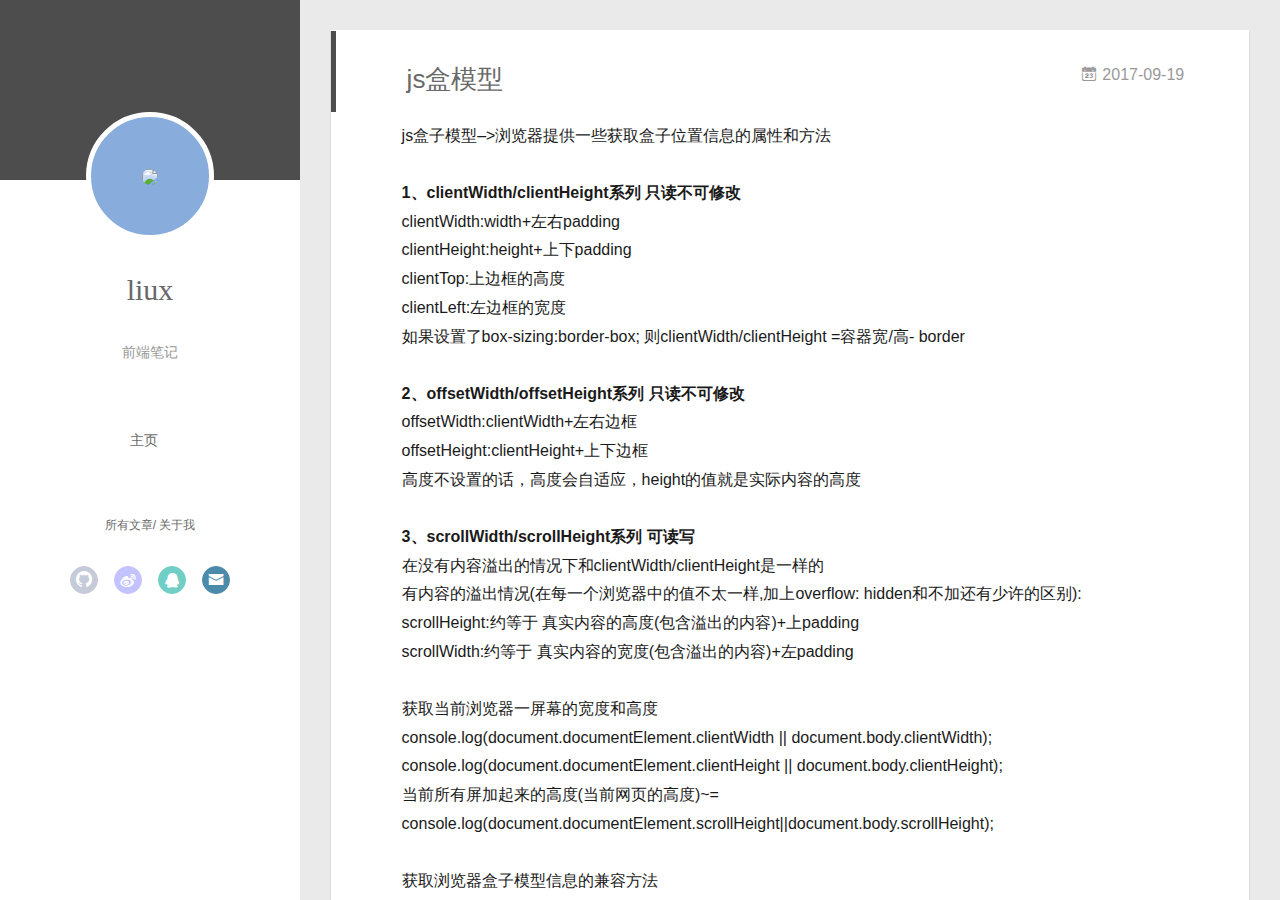
==== commit c238db6a: "Site updated: 2017-09-19 16:45:29" ====
--- a/index.html
+++ b/index.html
@@ -60,18 +60,12 @@
 			
 				<li><a href="/">主页</a></li>
 	        
-				<li><a href="/tags/随笔/">随笔</a></li>
-	        
 			</ul>
 		</nav>
 		<nav class="header-smart-menu">
     		
     			
     			<a q-on="click: openSlider(e, 'innerArchive')" href="javascript:void(0)">所有文章</a>
-    			
-            
-    			
-    			<a q-on="click: openSlider(e, 'friends')" href="javascript:void(0)">友链</a>
     			
             
     			
@@ -86,9 +80,9 @@
 		        
 					<a class="weibo" target="_blank" href="#" title="weibo"><i class="icon-weibo"></i></a>
 		        
-					<a class="rss" target="_blank" href="#" title="rss"><i class="icon-rss"></i></a>
+					<a class="qq" target="_blank" href="/844388" title="qq"><i class="icon-qq"></i></a>
 		        
-					<a class="zhihu" target="_blank" href="#" title="zhihu"><i class="icon-zhihu"></i></a>
+					<a class="mail" target="_blank" href="mailto:844388@qq.com" title="mail"><i class="icon-mail"></i></a>
 		        
 			</div>
 		</nav>
@@ -118,8 +112,6 @@
 			
 				
 			
-				
-			
 			
 			
 			<nav class="header-nav">
@@ -129,9 +121,9 @@
 			        
 						<a class="weibo" target="_blank" href="#" title="weibo"><i class="icon-weibo"></i></a>
 			        
-						<a class="rss" target="_blank" href="#" title="rss"><i class="icon-rss"></i></a>
+						<a class="qq" target="_blank" href="/844388" title="qq"><i class="icon-qq"></i></a>
 			        
-						<a class="zhihu" target="_blank" href="#" title="zhihu"><i class="icon-zhihu"></i></a>
+						<a class="mail" target="_blank" href="mailto:844388@qq.com" title="mail"><i class="icon-mail"></i></a>
 			        
 				</div>
 			</nav>
@@ -140,9 +132,7 @@
 				<ul style="width: 50%">
 				
 				
-					<li style="width: 50%"><a href="/">主页</a></li>
-		        
-					<li style="width: 50%"><a href="/tags/随笔/">随笔</a></li>
+					<li style="width: 100%"><a href="/">主页</a></li>
 		        
 				</ul>
 			</nav>
@@ -185,6 +175,7 @@
 <p><strong>3、scrollWidth/scrollHeight系列 可读写</strong><br>在没有内容溢出的情况下和clientWidth/clientHeight是一样的<br>有内容的溢出情况(在每一个浏览器中的值不太一样,加上overflow: hidden和不加还有少许的区别):<br>scrollHeight:约等于 真实内容的高度(包含溢出的内容)+上padding<br>scrollWidth:约等于 真实内容的宽度(包含溢出的内容)+左padding</p>
 <p>获取当前浏览器一屏幕的宽度和高度<br>console.log(document.documentElement.clientWidth || document.body.clientWidth);<br>console.log(document.documentElement.clientHeight || document.body.clientHeight);<br>当前所有屏加起来的高度(当前网页的高度)~=<br>console.log(document.documentElement.scrollHeight||document.body.scrollHeight);</p>
 <p>获取浏览器盒子模型信息的兼容方法<br><figure class="highlight javascript"><table><tr><td class="gutter"><pre><div class="line">1</div><div class="line">2</div><div class="line">3</div><div class="line">4</div><div class="line">5</div><div class="line">6</div><div class="line">7</div><div class="line">8</div></pre></td><td class="code"><pre><div class="line"> <span class="function"><span class="keyword">function</span> <span class="title">win</span>(<span class="params">attr, value</span>) </span>&#123;</div><div class="line">    <span class="keyword">if</span> (<span class="keyword">typeof</span> value === <span class="string">"undefined"</span>) &#123;</div><div class="line">        <span class="keyword">return</span> <span class="built_in">document</span>.documentElement[attr] || <span class="built_in">document</span>.body[attr];</div><div class="line">    &#125; <span class="keyword">else</span> &#123;</div><div class="line">        <span class="built_in">document</span>.documentElement[attr] = value;</div><div class="line">        <span class="built_in">document</span>.body[attr] = value</div><div class="line">    &#125;</div><div class="line">&#125;</div></pre></td></tr></table></figure></p>
+<p>获取元素距离body的偏移量<br><figure class="highlight javascript"><table><tr><td class="gutter"><pre><div class="line">1</div><div class="line">2</div><div class="line">3</div><div class="line">4</div><div class="line">5</div><div class="line">6</div><div class="line">7</div><div class="line">8</div><div class="line">9</div><div class="line">10</div><div class="line">11</div><div class="line">12</div><div class="line">13</div><div class="line">14</div><div class="line">15</div><div class="line">16</div><div class="line">17</div><div class="line">18</div></pre></td><td class="code"><pre><div class="line"><span class="function"><span class="keyword">function</span> <span class="title">offSet</span>(<span class="params">curEle</span>) </span>&#123;</div><div class="line">    <span class="keyword">var</span> oLeft = curEle.offsetLeft,</div><div class="line">        oTop = curEle.offsetTop,</div><div class="line">        oParent = curEle.offsetParent;</div><div class="line">    <span class="keyword">while</span> (oParent) &#123;</div><div class="line">        <span class="comment">//ie8下不计算边框</span></div><div class="line">        <span class="keyword">if</span> (navigator.userAgent.indexOf(<span class="string">'MSIE 8.0'</span>) === <span class="number">-1</span>) &#123;</div><div class="line">            oLeft += oParent.clientLeft;</div><div class="line">            oTop += oParent.clientTop;</div><div class="line">        &#125;</div><div class="line">        oLeft += oParent.offsetLeft;</div><div class="line">        oTop += oParent.offsetTop;</div><div class="line">        oParent = oParent.offsetParent;</div><div class="line">    &#125;</div><div class="line">    <span class="keyword">return</span> &#123;<span class="string">'left'</span>: oLeft, <span class="string">'top'</span>: oTop&#125;</div><div class="line">&#125;</div><div class="line"></div><div class="line">offSet(box).left;</div></pre></td></tr></table></figure></p>
 
       
 
@@ -282,25 +273,17 @@
       
       
     
-      
-      
-      
-    
     
 
     <ul style="width: 70%">
     
     
       
-      <li style="width: 33.333333333333336%" q-on="click: openSlider(e, 'innerArchive')"><a href="javascript:void(0)" q-class="active:innerArchive">所有文章</a></li>
-      
-        
-      
-      <li style="width: 33.333333333333336%" q-on="click: openSlider(e, 'friends')"><a href="javascript:void(0)" q-class="active:friends">友链</a></li>
-      
-        
-      
-      <li style="width: 33.333333333333336%" q-on="click: openSlider(e, 'aboutme')"><a href="javascript:void(0)" q-class="active:aboutme">关于我</a></li>
+      <li style="width: 50%" q-on="click: openSlider(e, 'innerArchive')"><a href="javascript:void(0)" q-class="active:innerArchive">所有文章</a></li>
+      
+        
+      
+      <li style="width: 50%" q-on="click: openSlider(e, 'aboutme')"><a href="javascript:void(0)" q-class="active:aboutme">关于我</a></li>
       
         
     </ul>
@@ -364,18 +347,6 @@
     
 
     
-    	<section class="tools-section tools-section-friends" q-show="friends">
-  		
-        <ul class="search-ul">
-          
-            <li class="search-li">
-              <a href="http://localhost:4000/" target="_blank" class="search-title"><i class="icon-quo-left icon"></i>友情链接1</a>
-            </li>
-          
-        </ul>
-  		
-    	</section>
-    
 
     
     	<section class="tools-section tools-section-me" q-show="aboutme">
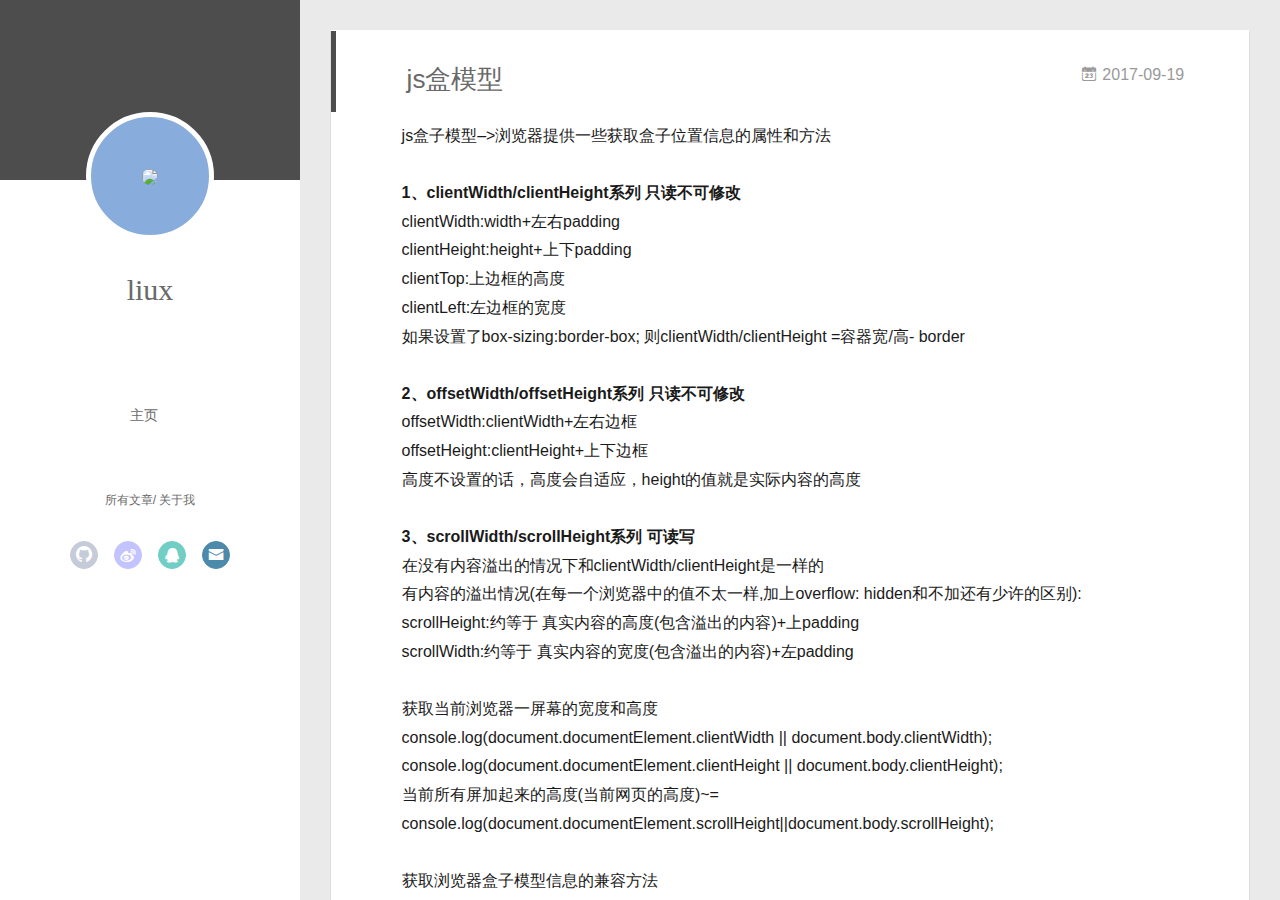
==== commit b6368325: "Site updated: 2017-09-19 16:50:38" ====
--- a/index.html
+++ b/index.html
@@ -51,8 +51,6 @@
 		<hgroup>
 		  <h1 class="header-author"><a href="">liux</a></h1>
 		</hgroup>
-		
-		<p class="header-subtitle">前端笔记</p>
 		
 
 		<nav class="header-menu">
@@ -106,8 +104,6 @@
 			  <h1 class="header-author js-header-author">liux</h1>
 			</hgroup>
 			
-			<p class="header-subtitle"><i class="icon icon-quo-left"></i>前端笔记<i class="icon icon-quo-right"></i></p>
-			
 			
 			
 				
@@ -149,19 +145,19 @@
           <div id="js-content" class="content-ll">
             
   
-    <article id="post-js盒模型" class="article article-type-post  article-index" itemscope itemprop="blogPost">
+    <article id="post-20170919" class="article article-type-post  article-index" itemscope itemprop="blogPost">
   <div class="article-inner">
     
       <header class="article-header">
         
   
     <h1 itemprop="name">
-      <a class="article-title" href="/2017/09/undefined/js盒模型/">js盒模型</a>
+      <a class="article-title" href="/2017/09/undefined/20170919/">js盒模型</a>
     </h1>
   
 
         
-        <a href="/2017/09/undefined/js盒模型/" class="archive-article-date">
+        <a href="/2017/09/undefined/20170919/" class="archive-article-date">
   	<time datetime="2017-09-19T07:44:47.000Z" itemprop="datePublished"><i class="icon-calendar icon"></i>2017-09-19</time>
 </a>
         
@@ -188,7 +184,7 @@
 
       
         <p class="article-more-link">
-          <a class="article-more-a" href="/2017/09/undefined/js盒模型/">展开全文 >></a>
+          <a class="article-more-a" href="/2017/09/undefined/20170919/">展开全文 >></a>
         </p>
       
 
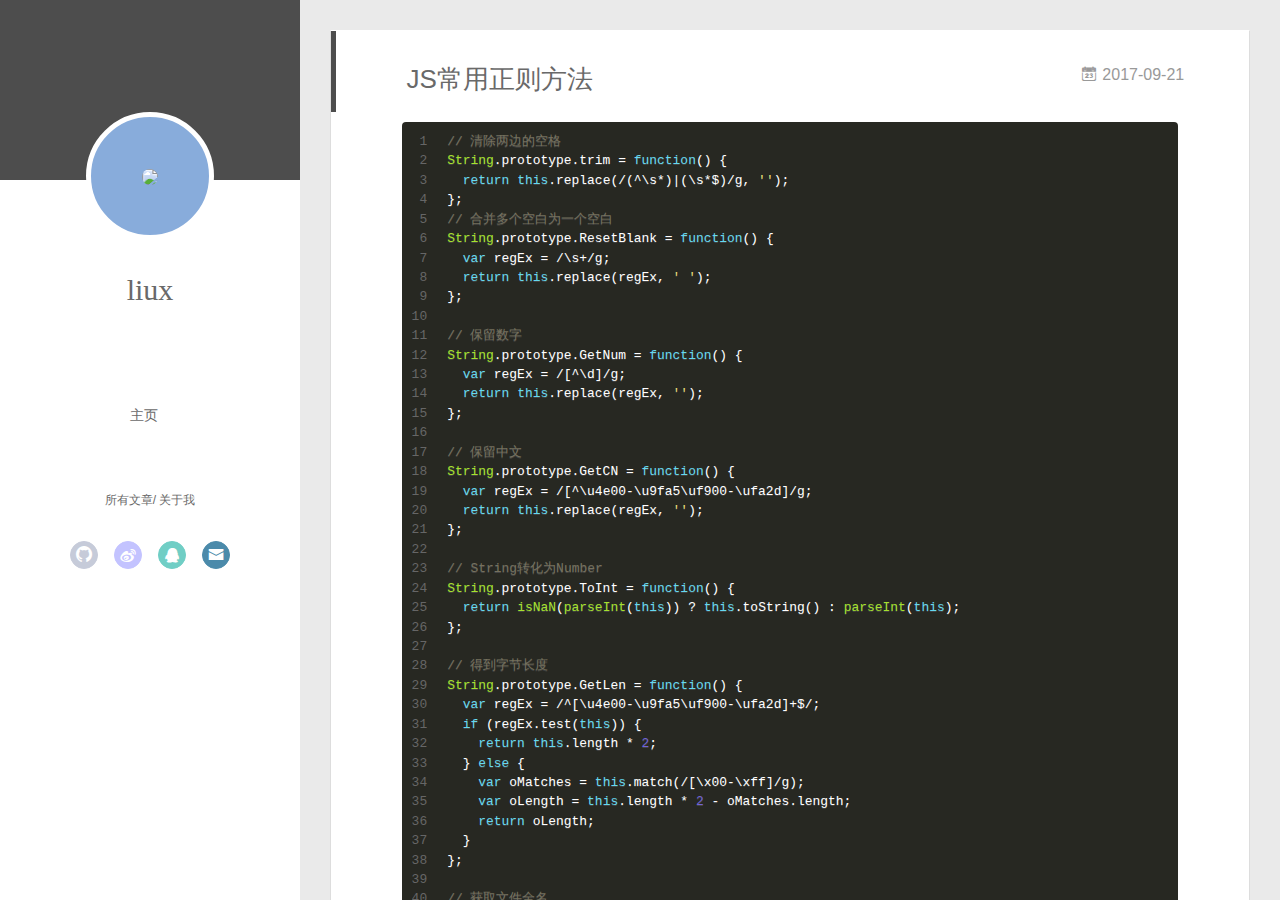
==== commit 1ebfa287: "Site updated: 2017-09-21 17:47:53" ====
--- a/index.html
+++ b/index.html
@@ -18,8 +18,6 @@
 <meta name="twitter:card" content="summary">
 <meta name="twitter:title" content="天意">
 <meta name="twitter:description" content="javaxcipt css3 html5">
-  
-    <link rel="alternative" href="/atom.xml" title="天意" type="application/atom+xml">
   
   
     <link rel="icon" href="/favicon.png">
@@ -145,6 +143,69 @@
           <div id="js-content" class="content-ll">
             
   
+    <article id="post-JS常用正则" class="article article-type-post  article-index" itemscope itemprop="blogPost">
+  <div class="article-inner">
+    
+      <header class="article-header">
+        
+  
+    <h1 itemprop="name">
+      <a class="article-title" href="/2017/09/undefined/JS常用正则/">JS常用正则方法</a>
+    </h1>
+  
+
+        
+        <a href="/2017/09/undefined/JS常用正则/" class="archive-article-date">
+  	<time datetime="2017-09-21T09:45:03.000Z" itemprop="datePublished"><i class="icon-calendar icon"></i>2017-09-21</time>
+</a>
+        
+      </header>
+    
+    <div class="article-entry" itemprop="articleBody">
+      
+        <figure class="highlight javascript"><table><tr><td class="gutter"><pre><div class="line">1</div><div class="line">2</div><div class="line">3</div><div class="line">4</div><div class="line">5</div><div class="line">6</div><div class="line">7</div><div class="line">8</div><div class="line">9</div><div class="line">10</div><div class="line">11</div><div class="line">12</div><div class="line">13</div><div class="line">14</div><div class="line">15</div><div class="line">16</div><div class="line">17</div><div class="line">18</div><div class="line">19</div><div class="line">20</div><div class="line">21</div><div class="line">22</div><div class="line">23</div><div class="line">24</div><div class="line">25</div><div class="line">26</div><div class="line">27</div><div class="line">28</div><div class="line">29</div><div class="line">30</div><div class="line">31</div><div class="line">32</div><div class="line">33</div><div class="line">34</div><div class="line">35</div><div class="line">36</div><div class="line">37</div><div class="line">38</div><div class="line">39</div><div class="line">40</div><div class="line">41</div><div class="line">42</div><div class="line">43</div><div class="line">44</div><div class="line">45</div><div class="line">46</div><div class="line">47</div><div class="line">48</div><div class="line">49</div><div class="line">50</div><div class="line">51</div><div class="line">52</div><div class="line">53</div><div class="line">54</div><div class="line">55</div><div class="line">56</div><div class="line">57</div><div class="line">58</div><div class="line">59</div><div class="line">60</div><div class="line">61</div><div class="line">62</div><div class="line">63</div><div class="line">64</div><div class="line">65</div><div class="line">66</div><div class="line">67</div><div class="line">68</div><div class="line">69</div><div class="line">70</div><div class="line">71</div><div class="line">72</div><div class="line">73</div><div class="line">74</div><div class="line">75</div><div class="line">76</div><div class="line">77</div><div class="line">78</div><div class="line">79</div><div class="line">80</div><div class="line">81</div><div class="line">82</div><div class="line">83</div><div class="line">84</div><div class="line">85</div><div class="line">86</div><div class="line">87</div><div class="line">88</div><div class="line">89</div><div class="line">90</div></pre></td><td class="code"><pre><div class="line"><span class="comment">// 清除两边的空格 </span></div><div class="line"><span class="built_in">String</span>.prototype.trim = <span class="function"><span class="keyword">function</span>(<span class="params"></span>) </span>&#123; </div><div class="line">  <span class="keyword">return</span> <span class="keyword">this</span>.replace(<span class="regexp">/(^\s*)|(\s*$)/g</span>, <span class="string">''</span>); </div><div class="line">&#125;; </div><div class="line"><span class="comment">// 合并多个空白为一个空白 </span></div><div class="line"><span class="built_in">String</span>.prototype.ResetBlank = <span class="function"><span class="keyword">function</span>(<span class="params"></span>) </span>&#123; </div><div class="line">  <span class="keyword">var</span> regEx = <span class="regexp">/\s+/g</span>; </div><div class="line">  <span class="keyword">return</span> <span class="keyword">this</span>.replace(regEx, <span class="string">' '</span>); </div><div class="line">&#125;; </div><div class="line">  </div><div class="line"><span class="comment">// 保留数字 </span></div><div class="line"><span class="built_in">String</span>.prototype.GetNum = <span class="function"><span class="keyword">function</span>(<span class="params"></span>) </span>&#123; </div><div class="line">  <span class="keyword">var</span> regEx = <span class="regexp">/[^\d]/g</span>; </div><div class="line">  <span class="keyword">return</span> <span class="keyword">this</span>.replace(regEx, <span class="string">''</span>); </div><div class="line">&#125;; </div><div class="line">  </div><div class="line"><span class="comment">// 保留中文 </span></div><div class="line"><span class="built_in">String</span>.prototype.GetCN = <span class="function"><span class="keyword">function</span>(<span class="params"></span>) </span>&#123; </div><div class="line">  <span class="keyword">var</span> regEx = <span class="regexp">/[^\u4e00-\u9fa5\uf900-\ufa2d]/g</span>; </div><div class="line">  <span class="keyword">return</span> <span class="keyword">this</span>.replace(regEx, <span class="string">''</span>); </div><div class="line">&#125;; </div><div class="line">  </div><div class="line"><span class="comment">// String转化为Number </span></div><div class="line"><span class="built_in">String</span>.prototype.ToInt = <span class="function"><span class="keyword">function</span>(<span class="params"></span>) </span>&#123; </div><div class="line">  <span class="keyword">return</span> <span class="built_in">isNaN</span>(<span class="built_in">parseInt</span>(<span class="keyword">this</span>)) ? <span class="keyword">this</span>.toString() : <span class="built_in">parseInt</span>(<span class="keyword">this</span>); </div><div class="line">&#125;; </div><div class="line">  </div><div class="line"><span class="comment">// 得到字节长度 </span></div><div class="line"><span class="built_in">String</span>.prototype.GetLen = <span class="function"><span class="keyword">function</span>(<span class="params"></span>) </span>&#123; </div><div class="line">  <span class="keyword">var</span> regEx = <span class="regexp">/^[\u4e00-\u9fa5\uf900-\ufa2d]+$/</span>; </div><div class="line">  <span class="keyword">if</span> (regEx.test(<span class="keyword">this</span>)) &#123; </div><div class="line">    <span class="keyword">return</span> <span class="keyword">this</span>.length * <span class="number">2</span>; </div><div class="line">  &#125; <span class="keyword">else</span> &#123; </div><div class="line">    <span class="keyword">var</span> oMatches = <span class="keyword">this</span>.match(<span class="regexp">/[\x00-\xff]/g</span>); </div><div class="line">    <span class="keyword">var</span> oLength = <span class="keyword">this</span>.length * <span class="number">2</span> - oMatches.length; </div><div class="line">    <span class="keyword">return</span> oLength; </div><div class="line">  &#125; </div><div class="line">&#125;; </div><div class="line">  </div><div class="line"><span class="comment">// 获取文件全名 </span></div><div class="line"><span class="built_in">String</span>.prototype.GetFileName = <span class="function"><span class="keyword">function</span>(<span class="params"></span>) </span>&#123; </div><div class="line">  <span class="keyword">var</span> regEx = <span class="regexp">/^.*\/([^\/\?]*).*$/</span>; </div><div class="line">  <span class="keyword">return</span> <span class="keyword">this</span>.replace(regEx, <span class="string">'$1'</span>); </div><div class="line">&#125;; </div><div class="line">  </div><div class="line"><span class="comment">// 获取文件扩展名 </span></div><div class="line"><span class="built_in">String</span>.prototype.GetExtensionName = <span class="function"><span class="keyword">function</span>(<span class="params"></span>) </span>&#123; </div><div class="line">  <span class="keyword">var</span> regEx = <span class="regexp">/^.*\/[^\/]*(\.[^\.\?]*).*$/</span>; </div><div class="line">  <span class="keyword">return</span> <span class="keyword">this</span>.replace(regEx, <span class="string">'$1'</span>); </div><div class="line">&#125;; </div><div class="line">  </div><div class="line"><span class="comment">//替换所有</span></div><div class="line"><span class="built_in">String</span>.prototype.replaceAll = <span class="function"><span class="keyword">function</span>(<span class="params">reallyDo, replaceWith, ignoreCase</span>) </span>&#123; </div><div class="line">  <span class="keyword">if</span> (!<span class="built_in">RegExp</span>.prototype.isPrototypeOf(reallyDo)) &#123; </div><div class="line">    <span class="keyword">return</span> <span class="keyword">this</span>.replace(<span class="keyword">new</span> <span class="built_in">RegExp</span>(reallyDo, (ignoreCase ? <span class="string">"gi"</span> : <span class="string">"g"</span>)), replaceWith); </div><div class="line">  &#125; <span class="keyword">else</span> &#123; </div><div class="line">    <span class="keyword">return</span> <span class="keyword">this</span>.replace(reallyDo, replaceWith); </div><div class="line">  &#125; </div><div class="line">&#125;; </div><div class="line"><span class="comment">//格式化字符串 add By 刘景宁 2010-12-09  </span></div><div class="line"><span class="built_in">String</span>.Format = <span class="function"><span class="keyword">function</span>(<span class="params"></span>) </span>&#123; </div><div class="line">  <span class="keyword">if</span> (<span class="built_in">arguments</span>.length == <span class="number">0</span>) &#123; </div><div class="line">    <span class="keyword">return</span> <span class="string">''</span>; </div><div class="line">  &#125; </div><div class="line">  </div><div class="line">  <span class="keyword">if</span> (<span class="built_in">arguments</span>.length == <span class="number">1</span>) &#123; </div><div class="line">    <span class="keyword">return</span> <span class="built_in">arguments</span>[<span class="number">0</span>]; </div><div class="line">  &#125; </div><div class="line">  </div><div class="line">  <span class="keyword">var</span> reg = <span class="regexp">/&#123;(\d+)?&#125;/g</span>; </div><div class="line">  <span class="keyword">var</span> args = <span class="built_in">arguments</span>; </div><div class="line">  <span class="keyword">var</span> result = <span class="built_in">arguments</span>[<span class="number">0</span>].replace(reg, <span class="function"><span class="keyword">function</span>(<span class="params">$<span class="number">0</span>, $<span class="number">1</span></span>) </span>&#123; </div><div class="line">    <span class="keyword">return</span> args[<span class="built_in">parseInt</span>($<span class="number">1</span>) + <span class="number">1</span>]; </div><div class="line">  &#125;); </div><div class="line">  <span class="keyword">return</span> result; </div><div class="line">&#125;; </div><div class="line">  </div><div class="line"><span class="comment">// 数字补零 </span></div><div class="line"><span class="built_in">Number</span>.prototype.LenWithZero = <span class="function"><span class="keyword">function</span>(<span class="params">oCount</span>) </span>&#123; </div><div class="line">  <span class="keyword">var</span> strText = <span class="keyword">this</span>.toString(); </div><div class="line">  <span class="keyword">while</span> (strText.length &lt; oCount) &#123; </div><div class="line">    strText = <span class="string">'0'</span> + strText; </div><div class="line">  &#125; </div><div class="line">  <span class="keyword">return</span> strText; </div><div class="line">&#125;; </div><div class="line">  </div><div class="line"><span class="comment">// Unicode还原 </span></div><div class="line"><span class="built_in">Number</span>.prototype.ChrW = <span class="function"><span class="keyword">function</span>(<span class="params"></span>) </span>&#123; </div><div class="line">  <span class="keyword">return</span> <span class="built_in">String</span>.fromCharCode(<span class="keyword">this</span>); </div><div class="line">&#125;;</div></pre></td></tr></table></figure>
+
+      
+
+      
+    </div>
+    <div class="article-info article-info-index">
+      
+      
+      
+
+      
+        <p class="article-more-link">
+          <a class="article-more-a" href="/2017/09/undefined/JS常用正则/">展开全文 >></a>
+        </p>
+      
+
+      
+      <div class="clearfix"></div>
+    </div>
+  </div>
+</article>
+
+<aside class="wrap-side-operation">
+    <div class="mod-side-operation">
+        
+        <div class="jump-container" id="js-jump-container" style="display:none;">
+            <a href="javascript:void(0)" class="mod-side-operation__jump-to-top">
+                <i class="icon-font icon-back"></i>
+            </a>
+            <div id="js-jump-plan-container" class="jump-plan-container" style="top: -11px;">
+                <i class="icon-font icon-plane jump-plane"></i>
+            </div>
+        </div>
+        
+        
+    </div>
+</aside>
+
+
+
+
+  
     <article id="post-20170919" class="article article-type-post  article-index" itemscope itemprop="blogPost">
   <div class="article-inner">
     
@@ -167,8 +228,8 @@
       
         <p>js盒子模型–&gt;浏览器提供一些获取盒子位置信息的属性和方法</p>
 <p><strong>1、clientWidth/clientHeight系列 只读不可修改</strong><br>clientWidth:width+左右padding<br>clientHeight:height+上下padding<br>clientTop:上边框的高度<br>clientLeft:左边框的宽度<br>如果设置了box-sizing:border-box; 则clientWidth/clientHeight =容器宽/高- border</p>
-<p><strong>2、offsetWidth/offsetHeight系列 只读不可修改</strong><br>offsetWidth:clientWidth+左右边框<br>offsetHeight:clientHeight+上下边框<br>高度不设置的话，高度会自适应，height的值就是实际内容的高度</p>
-<p><strong>3、scrollWidth/scrollHeight系列 可读写</strong><br>在没有内容溢出的情况下和clientWidth/clientHeight是一样的<br>有内容的溢出情况(在每一个浏览器中的值不太一样,加上overflow: hidden和不加还有少许的区别):<br>scrollHeight:约等于 真实内容的高度(包含溢出的内容)+上padding<br>scrollWidth:约等于 真实内容的宽度(包含溢出的内容)+左padding</p>
+<p><strong>2、offsetWidth/offsetHeight系列 只读不可修改</strong><br>offsetWidth:clientWidth+左右边框<br>offsetHeight:clientHeight+上下边框 (高度不设置的话，高度会自适应，height的值就是实际内容的高度)<br>offsetParent:父级参照物 (一个元素的父级参照物:一级一级往上找,找到一个定位元素(position)作为父级参照物,一直找到body还没有找到那么父级参照物就是body)<br>offsetLeft:左偏移量(偏移量:当前元素的外边框距离父级参照物的内边框的距离)<br>offsetTop:上偏移量</p>
+<p><strong>3、scrollWidth/scrollHeight系列</strong><br>在没有内容溢出的情况下和clientWidth/clientHeight是一样的<br>有内容的溢出情况(在每一个浏览器中的值不太一样,加上overflow: hidden和不加还有少许的区别):<br>scrollHeight:约等于 真实内容的高度(包含溢出的内容)+上padding<br>scrollWidth:约等于 真实内容的宽度(包含溢出的内容)+左padding<br>scrollLeft/scrollTop:可以修改的, 内容滚动的位移 设置的值&gt;最大值,就变为最大值;设置值&lt;最小值,就变为最小值</p>
 <p>获取当前浏览器一屏幕的宽度和高度<br>console.log(document.documentElement.clientWidth || document.body.clientWidth);<br>console.log(document.documentElement.clientHeight || document.body.clientHeight);<br>当前所有屏加起来的高度(当前网页的高度)~=<br>console.log(document.documentElement.scrollHeight||document.body.scrollHeight);</p>
 <p>获取浏览器盒子模型信息的兼容方法<br><figure class="highlight javascript"><table><tr><td class="gutter"><pre><div class="line">1</div><div class="line">2</div><div class="line">3</div><div class="line">4</div><div class="line">5</div><div class="line">6</div><div class="line">7</div><div class="line">8</div></pre></td><td class="code"><pre><div class="line"> <span class="function"><span class="keyword">function</span> <span class="title">win</span>(<span class="params">attr, value</span>) </span>&#123;</div><div class="line">    <span class="keyword">if</span> (<span class="keyword">typeof</span> value === <span class="string">"undefined"</span>) &#123;</div><div class="line">        <span class="keyword">return</span> <span class="built_in">document</span>.documentElement[attr] || <span class="built_in">document</span>.body[attr];</div><div class="line">    &#125; <span class="keyword">else</span> &#123;</div><div class="line">        <span class="built_in">document</span>.documentElement[attr] = value;</div><div class="line">        <span class="built_in">document</span>.body[attr] = value</div><div class="line">    &#125;</div><div class="line">&#125;</div></pre></td></tr></table></figure></p>
 <p>获取元素距离body的偏移量<br><figure class="highlight javascript"><table><tr><td class="gutter"><pre><div class="line">1</div><div class="line">2</div><div class="line">3</div><div class="line">4</div><div class="line">5</div><div class="line">6</div><div class="line">7</div><div class="line">8</div><div class="line">9</div><div class="line">10</div><div class="line">11</div><div class="line">12</div><div class="line">13</div><div class="line">14</div><div class="line">15</div><div class="line">16</div><div class="line">17</div><div class="line">18</div></pre></td><td class="code"><pre><div class="line"><span class="function"><span class="keyword">function</span> <span class="title">offSet</span>(<span class="params">curEle</span>) </span>&#123;</div><div class="line">    <span class="keyword">var</span> oLeft = curEle.offsetLeft,</div><div class="line">        oTop = curEle.offsetTop,</div><div class="line">        oParent = curEle.offsetParent;</div><div class="line">    <span class="keyword">while</span> (oParent) &#123;</div><div class="line">        <span class="comment">//ie8下不计算边框</span></div><div class="line">        <span class="keyword">if</span> (navigator.userAgent.indexOf(<span class="string">'MSIE 8.0'</span>) === <span class="number">-1</span>) &#123;</div><div class="line">            oLeft += oParent.clientLeft;</div><div class="line">            oTop += oParent.clientTop;</div><div class="line">        &#125;</div><div class="line">        oLeft += oParent.offsetLeft;</div><div class="line">        oTop += oParent.offsetTop;</div><div class="line">        oParent = oParent.offsetParent;</div><div class="line">    &#125;</div><div class="line">    <span class="keyword">return</span> &#123;<span class="string">'left'</span>: oLeft, <span class="string">'top'</span>: oTop&#125;</div><div class="line">&#125;</div><div class="line"></div><div class="line">offSet(box).left;</div></pre></td></tr></table></figure></p>
